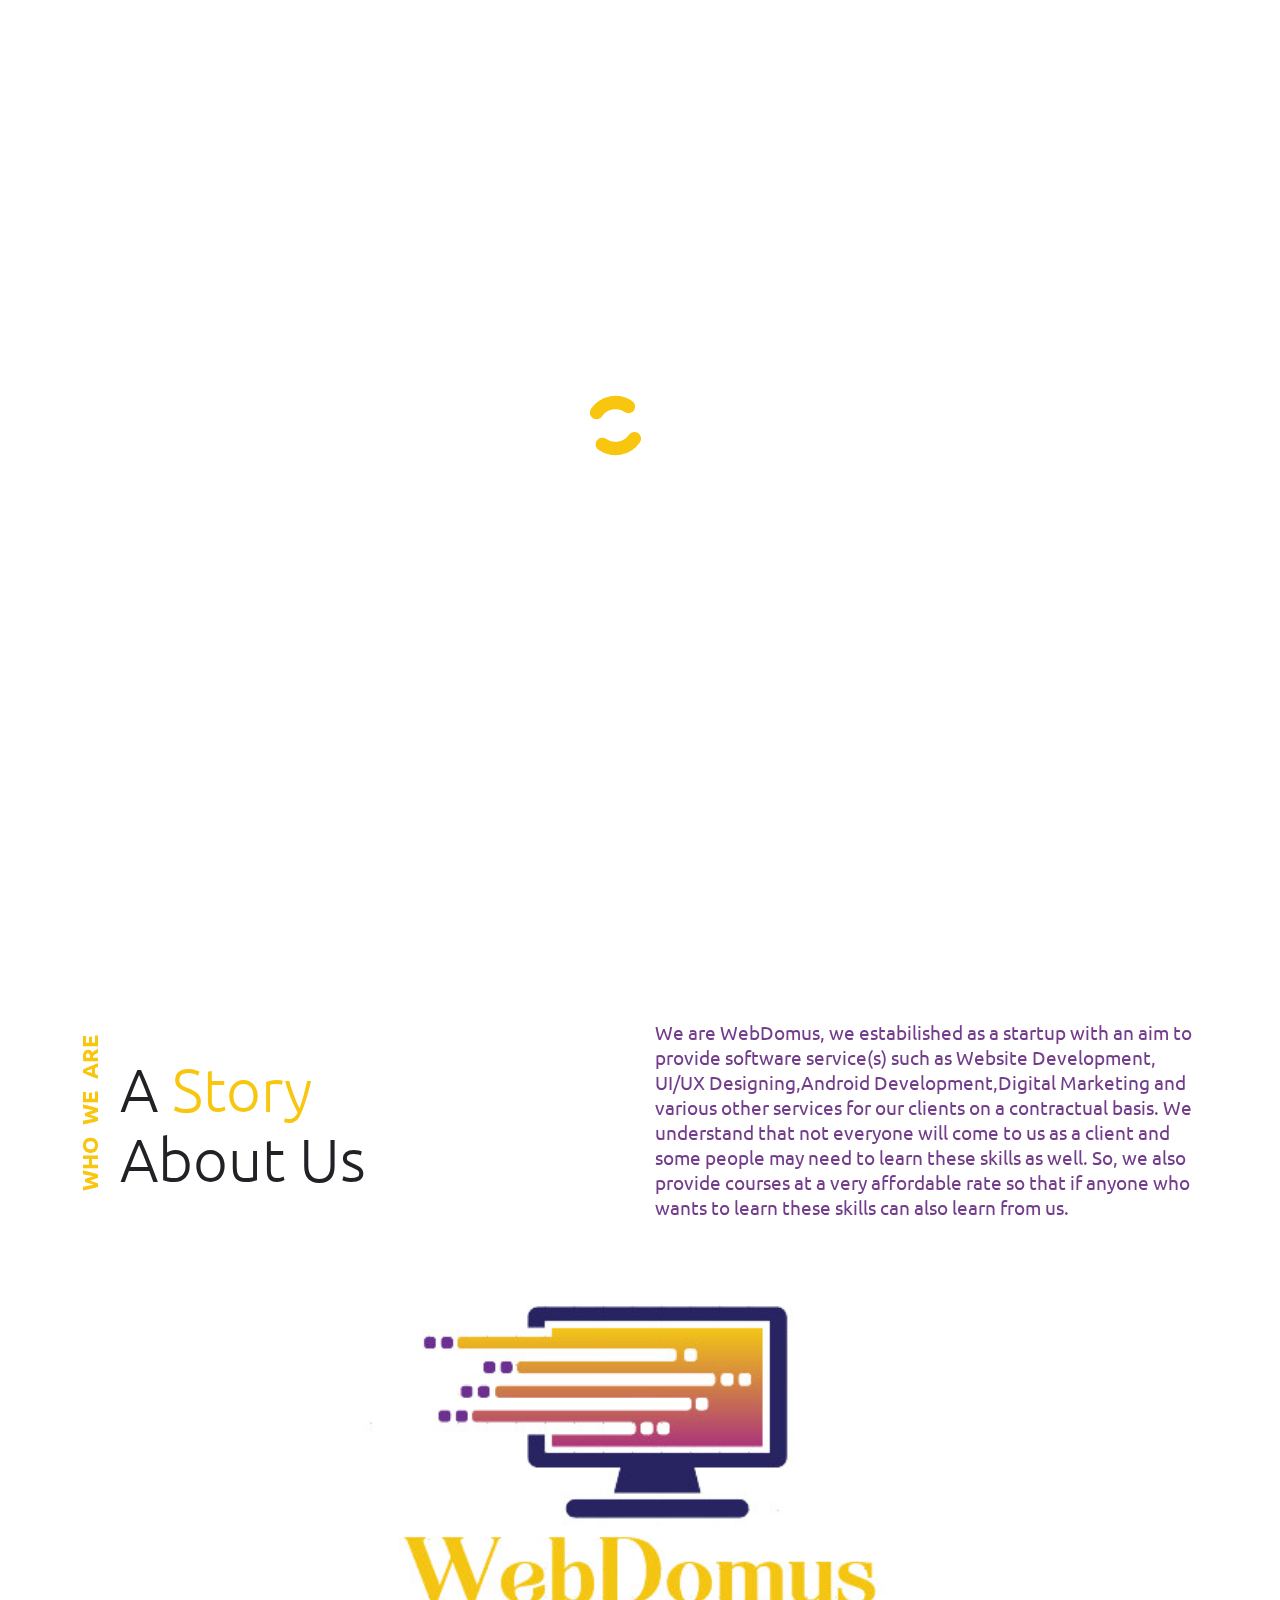
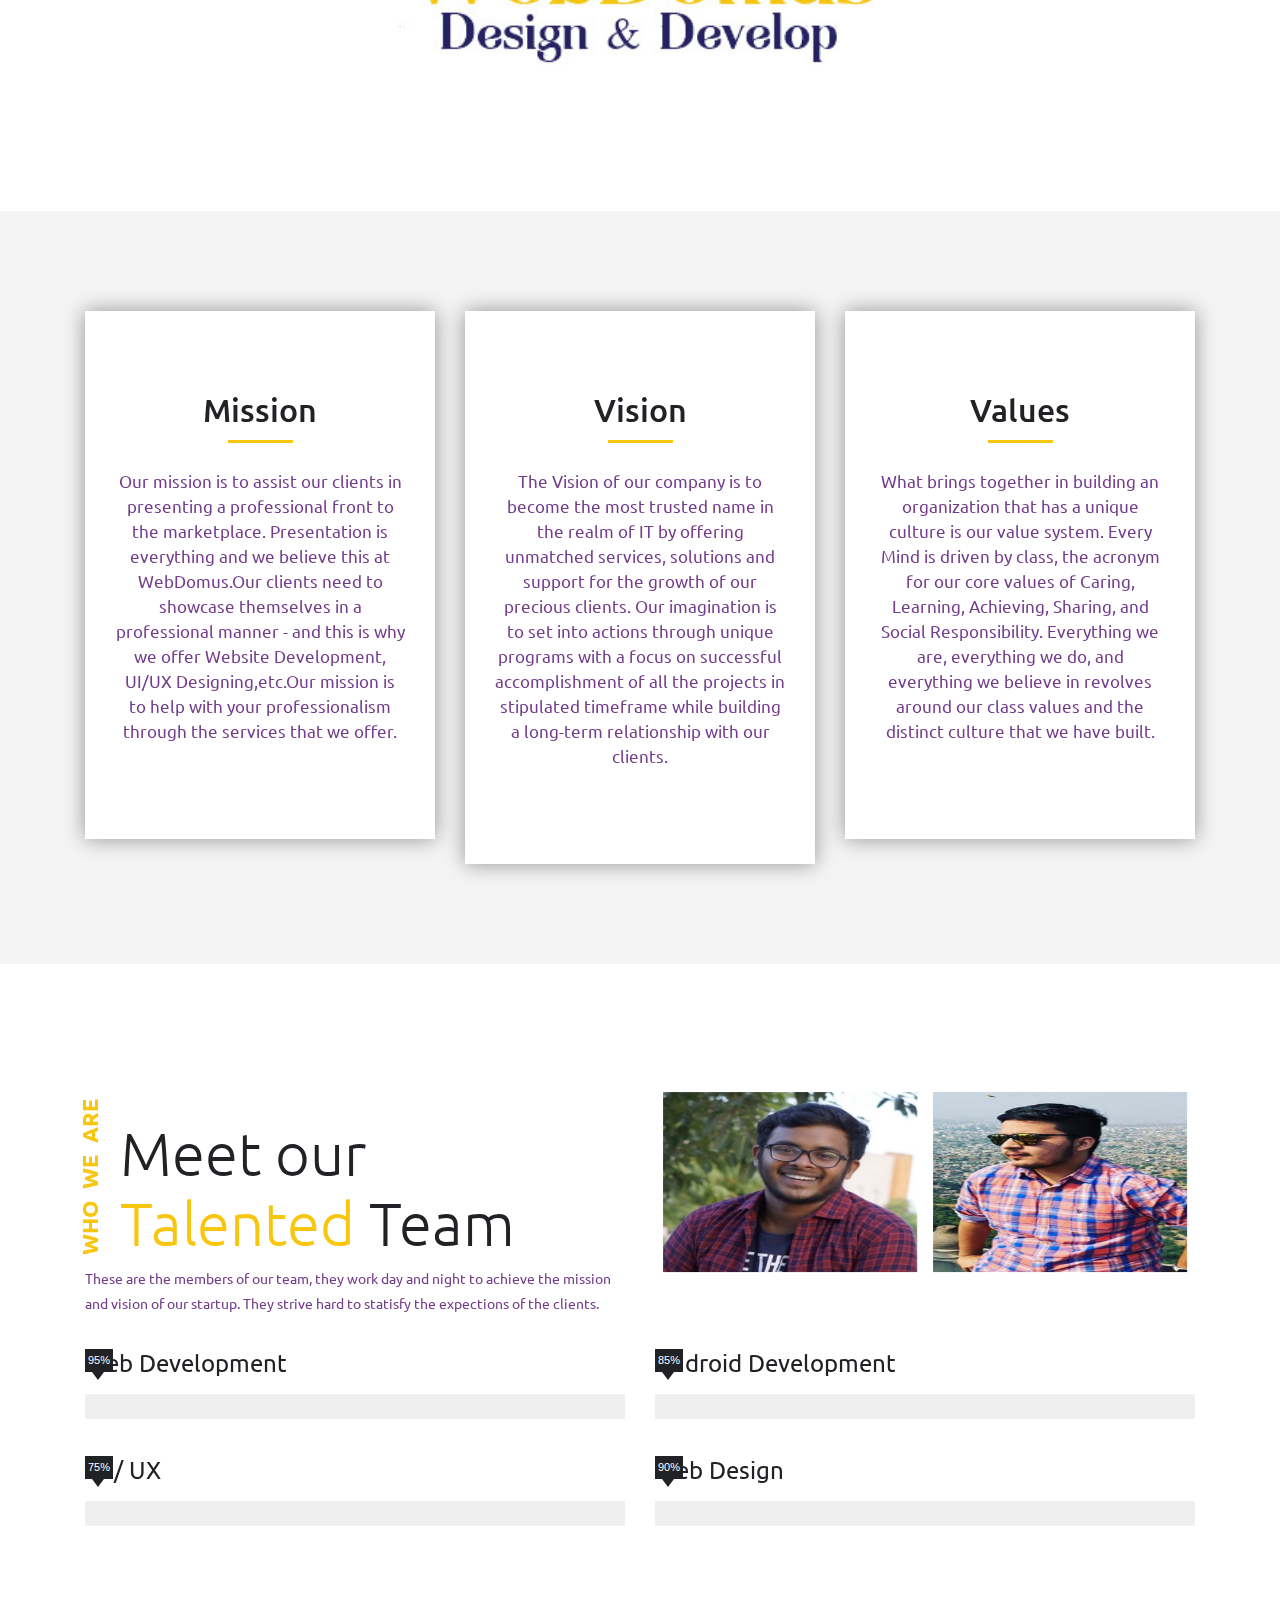
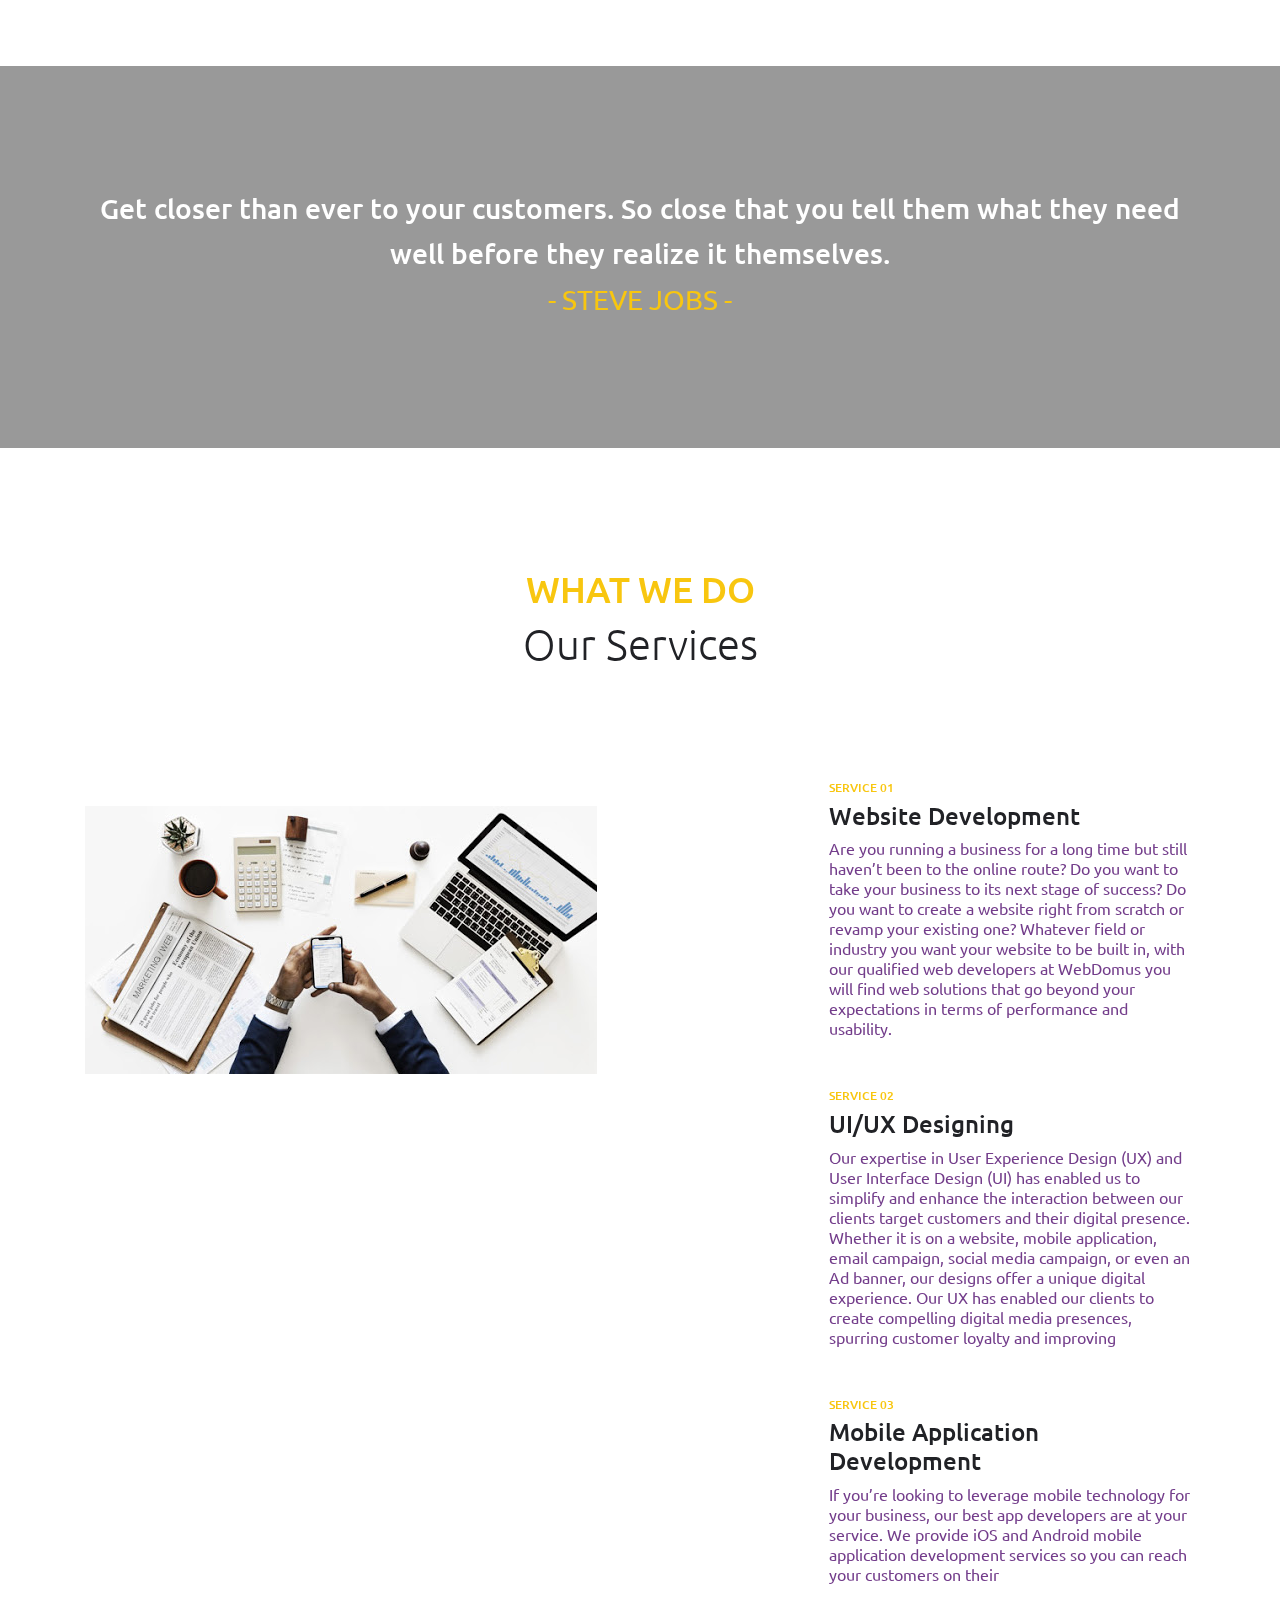
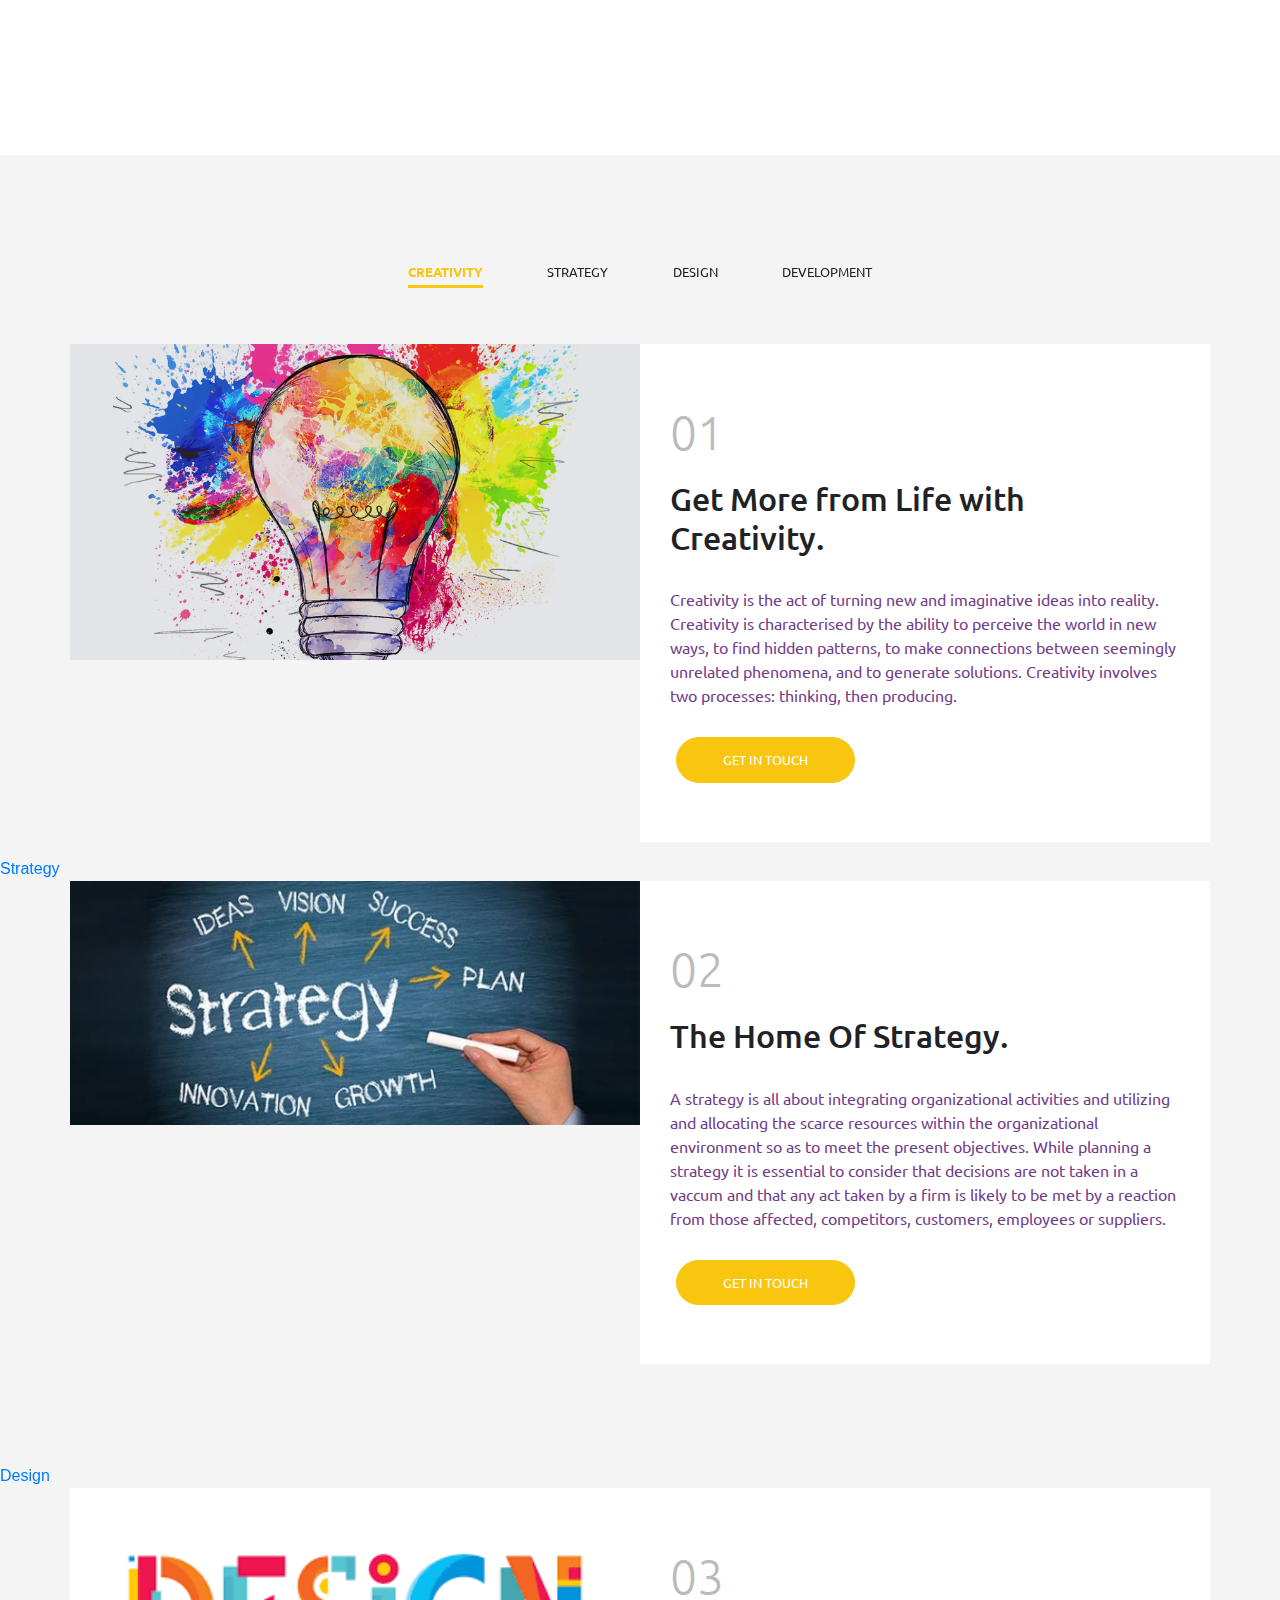
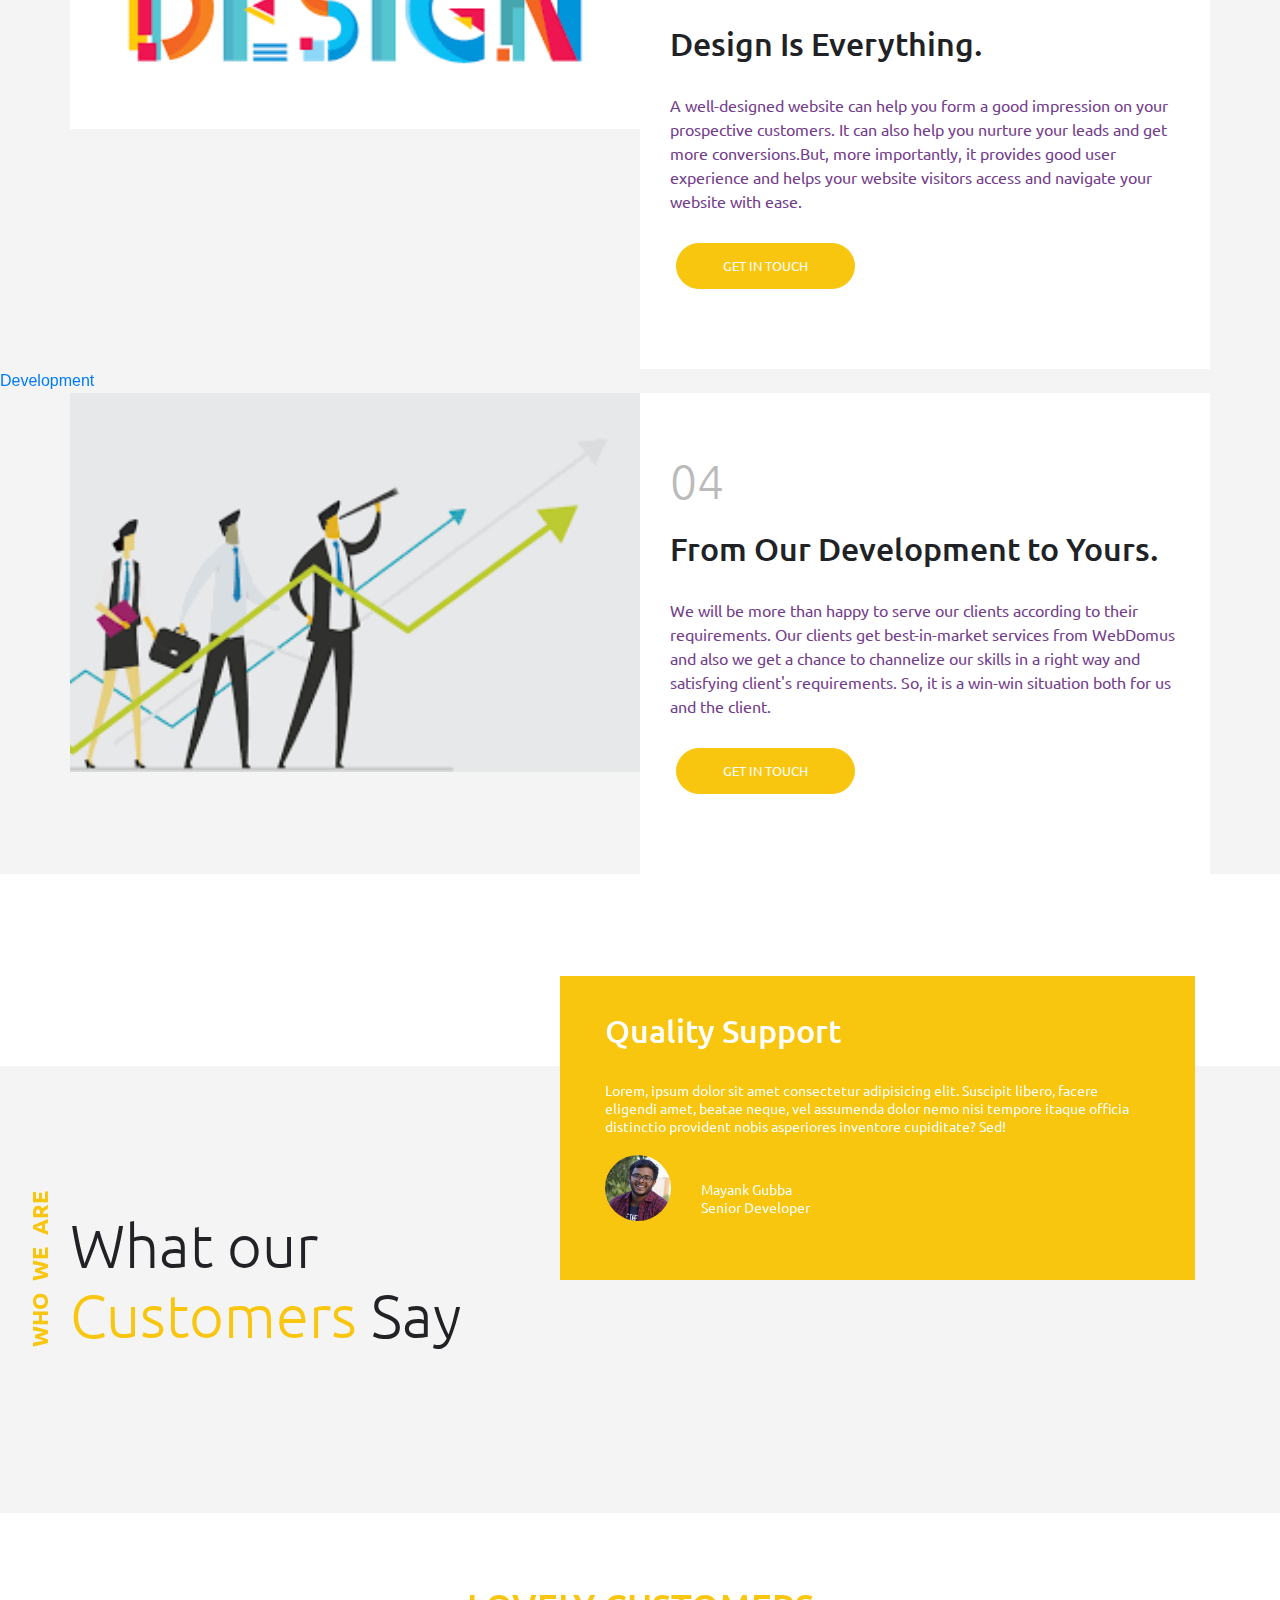
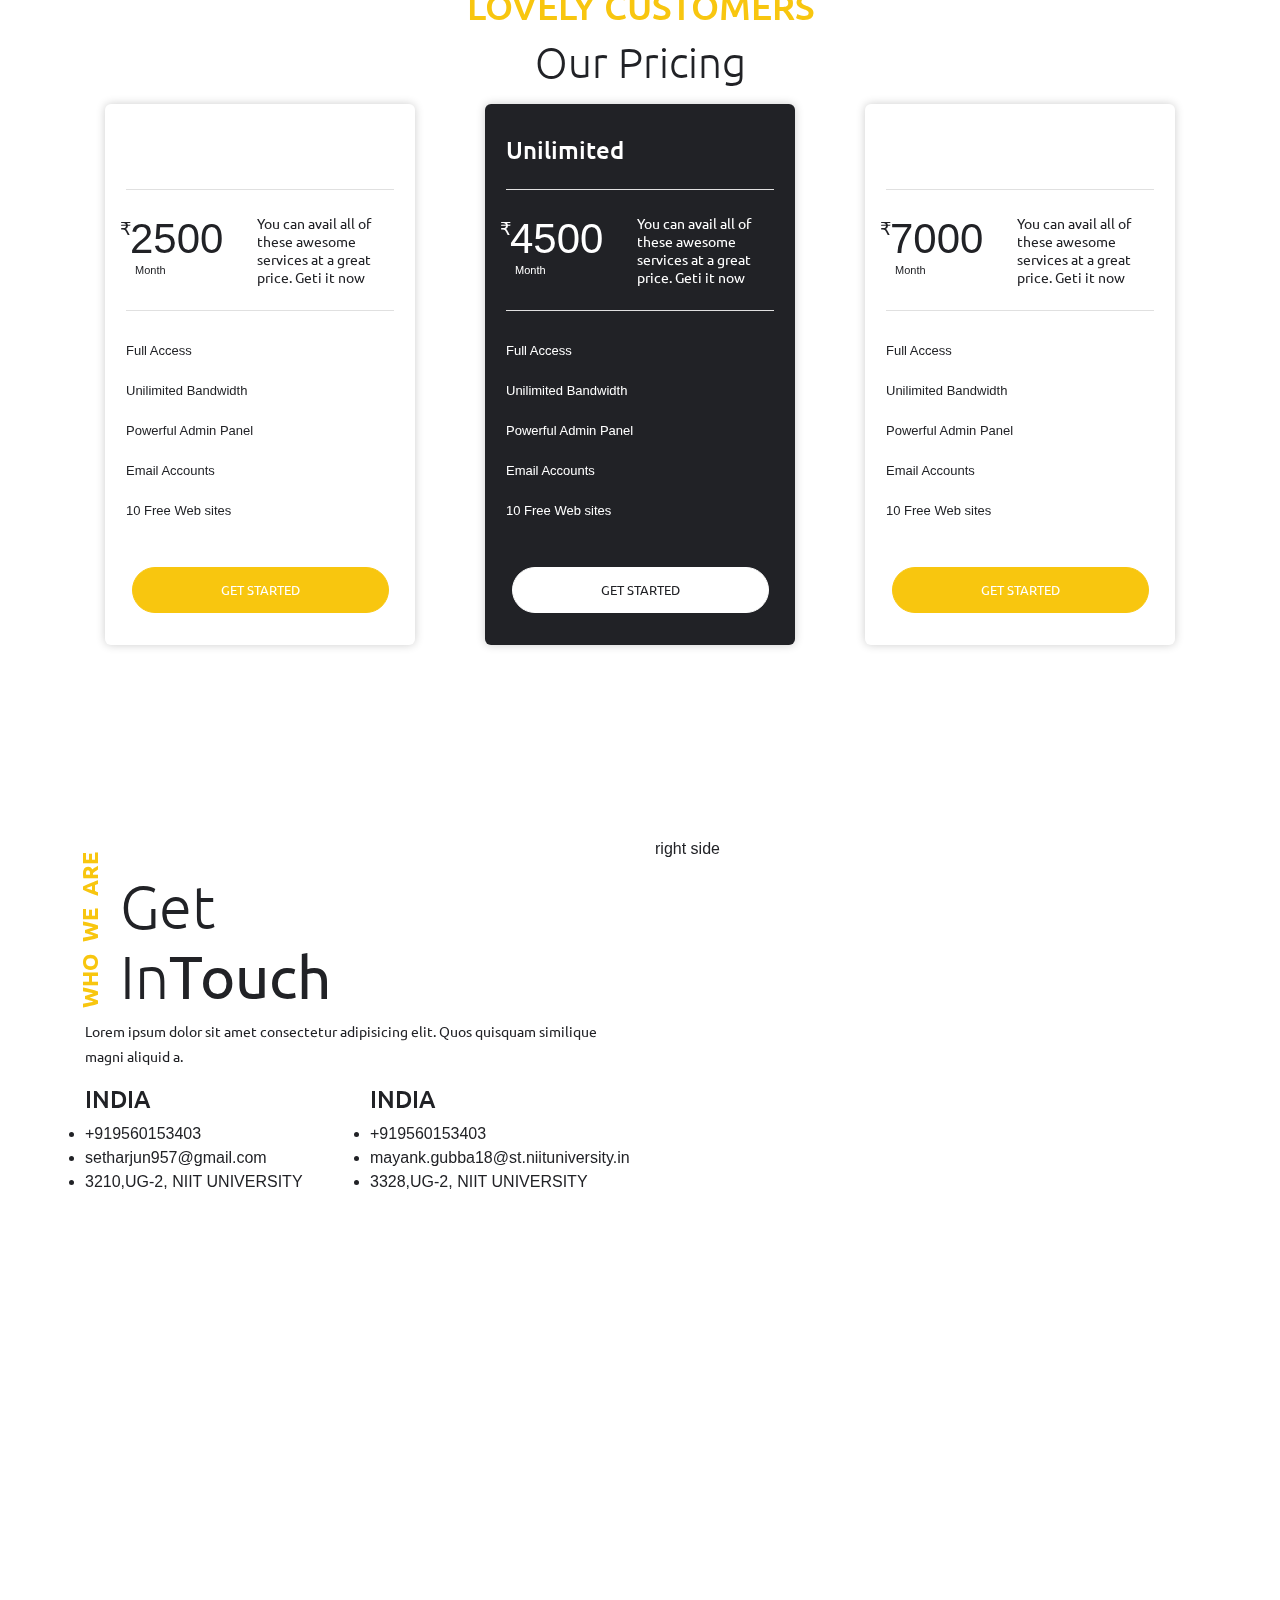
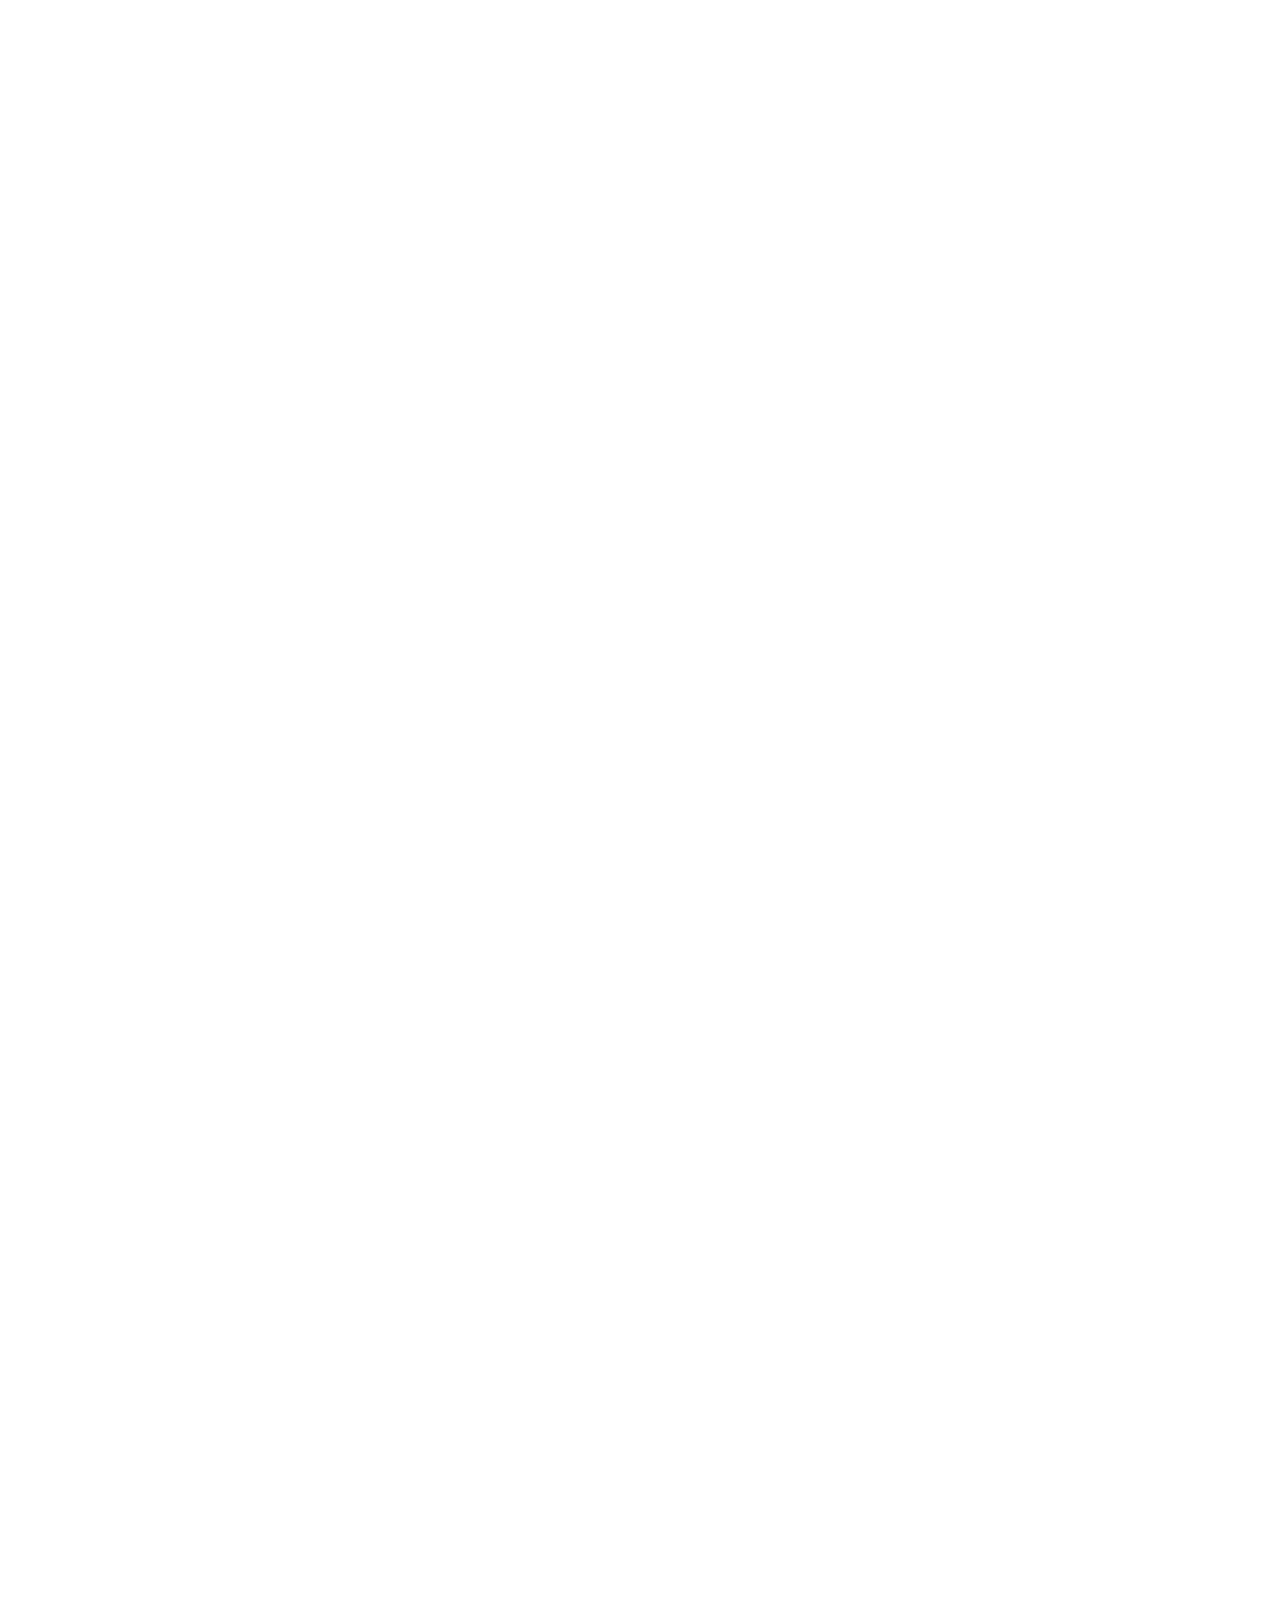
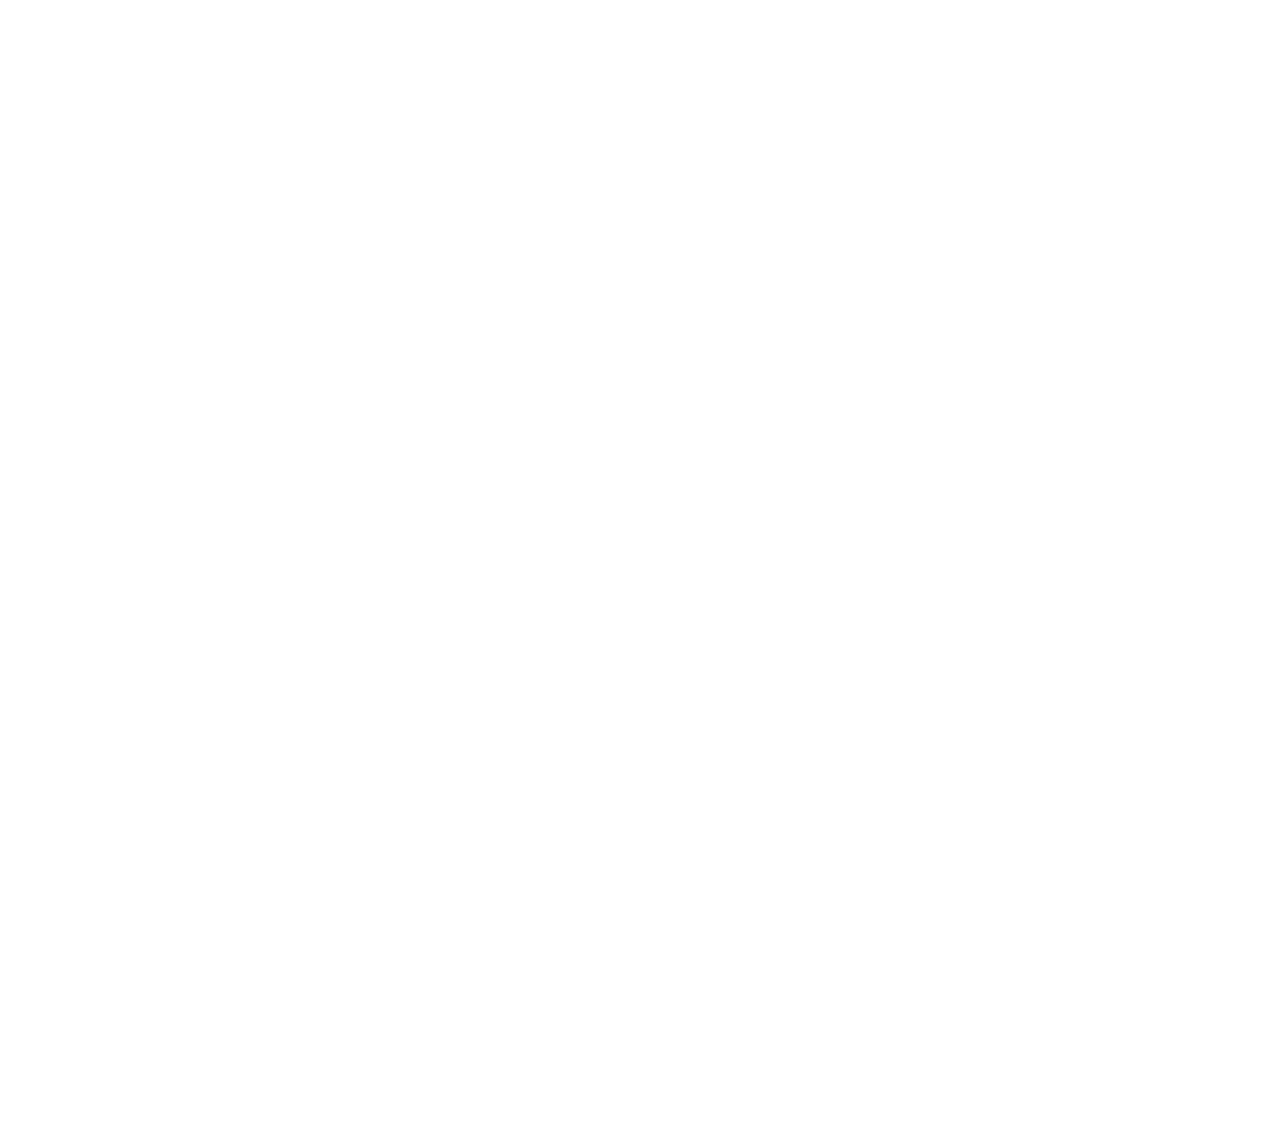
==== index.html @ 44eccf06 "contact-left completed" ====
<!DOCTYPE html>
<html lang="en">

<head>
    <meta charset="UTF-8">
    <meta name="viewport" content="width=device-width, initial-scale=1.0">
    <link rel="stylesheet" href="https://stackpath.bootstrapcdn.com/bootstrap/4.3.1/css/bootstrap.min.css"
        integrity="sha384-ggOyR0iXCbMQv3Xipma34MD+dH/1fQ784/j6cY/iJTQUOhcWr7x9JvoRxT2MZw1T" crossorigin="anonymous">
    <link rel="preconnect" href="https://fonts.gstatic.com">
    <link href="https://fonts.googleapis.com/css2?family=Ubuntu:wght@300&display=swap" rel="stylesheet">
    <link rel="stylesheet" href="https://use.fontawesome.com/releases/v5.13.0/css/all.css"
        integrity="sha384-Bfad6CLCknfcloXFOyFnlgtENryhrpZCe29RTifKEixXQZ38WheV+i/6YWSzkz3V" crossorigin="anonymous" />
    <link rel="stylesheet" href="path/to/font-awesome/css/font-awesome.min.css">



    <link rel="stylesheet" href="css/owl-carousel/owl.carousel.min.css">
    <link rel="stylesheet" href="css/owl-carousel/owl.theme.default.min.css">

    <!-- RESPONSIVE CSS -->
    <link rel="stylesheet" href="css/responsive-tabs/responsive-tabs.css">
    <!-- CUSTOM CSS -->
    <link rel="stylesheet" href="css/style.css">

    <title>WebDomus</title>
</head>

<body>

    <script src="https://code.jquery.com/jquery-3.3.1.slim.min.js"
        integrity="sha384-q8i/X+965DzO0rT7abK41JStQIAqVgRVzpbzo5smXKp4YfRvH+8abtTE1Pi6jizo"
        crossorigin="anonymous"></script>
    <script src="https://cdnjs.cloudflare.com/ajax/libs/popper.js/1.14.7/umd/popper.min.js"
        integrity="sha384-UO2eT0CpHqdSJQ6hJty5KVphtPhzWj9WO1clHTMGa3JDZwrnQq4sF86dIHNDz0W1"
        crossorigin="anonymous"></script>
    <script src="https://stackpath.bootstrapcdn.com/bootstrap/4.3.1/js/bootstrap.min.js"
        integrity="sha384-JjSmVgyd0p3pXB1rRibZUAYoIIy6OrQ6VrjIEaFf/nJGzIxFDsf4x0xIM+B07jRM"
        crossorigin="anonymous"></script>

    <!--Adding Preloader-->
    <div id="preloader">
        <div id="status">&nbsp;</div>
    </div>
    <!-- HOME -->
    <section id="home">
        <video id="home-bg-video" poster="VIDEO/video.jpg" autoplay loop muted>
            <source src="VIDEO/video copy.mp4" type="video/mp4">
            <source src="VIDEO/video copy.ogv" type="video/ogg">
            <source src="VIDEO/video copy.webm" type="video/webm">
        </video>

        <div id="home-overlay"></div>

        <div id="home-content">
            <div id="home-content-inner" class="text-center">
                <div id="home-heading">
                    <h1 id="home-heading1">Web<span>Domus</span></h1> <br>
                    <h2 id="home-heading2">Design&Develop</h2> <br>

                </div>
                <div id="home-text">
                    <p>Welcome to WebDomus! This is your perfect Go-To destination for software service(s) such as
                        Website Development, UI/UX Designing,Mobile Application Development and much more! </p>
                </div>
                <div id="home-btn">
                    <a class="btn btn-general btn-home " href="#about" title="Start Now" role="button">Start Now</a>
                </div>

            </div>

        </div>

        <a href="#about" id="arrow-down">
            <i class="fa fa-angle-down" area-hidden="true"></i>
        </a>



    </section>
    <!-- ABOUT -->
    <section id="about">

        <div id="about-01">
            <div class="content-box-lg">
                <!--  BOOTSTRAP CLASS -->
                <div class="container">

                    <div class="row">
                        <!-- BOOTSTRAP COLUMN CLASS -->
                        <div class="col-md-6">
                            <div id="about-left">
                                <div class="vertical-heading">
                                    <h5>Who We Are</h5>
                                    <h2>A <span>Story</span><br>About Us</h2>
                                </div>

                            </div>
                        </div>

                        <div class="col-md-6">
                            <div id="about-right">
                                <p>We are WebDomus, we estabilished as a startup with an aim to provide software
                                    service(s) such as Website Development, UI/UX Designing,Android Development,Digital
                                    Marketing and
                                    various other services for our clients on a contractual basis. We understand that
                                    not everyone will come to us as a client and some people may need to
                                    learn these skills as well. So, we also provide courses at a very affordable rate so
                                    that if anyone who wants to learn these skills can also learn from us. </p>
                            </div>
                        </div>
                    </div>
                    <!-- ABOUT BOTTOM -->
                    <div class="row">

                        <div class="col-md-12">
                            <div id="about-bottom">
                                <img src="img/webdomus.jpg" alt="About Us" class="center" class="img-fluid">
                            </div>

                        </div>
                    </div>


                </div>

            </div>

        </div>

        <div id="about-02">
            <div class="content-box-md">
                <div class="container">
                    <div class="row">
                        <div class="col-md-4">
                            <!-- BOOTSTRAP TEXT-CENTER -->
                            <div class="about-item text-center">

                                <i class="fas fa-rocket"></i>
                                <h3>Mission</h3>
                                <hr>
                                <p>Our mission is to assist our clients in presenting a professional front to the
                                    marketplace. Presentation is everything and we believe this at WebDomus.Our clients
                                    need to showcase themselves
                                    in a professional manner - and this is why we offer Website Development, UI/UX
                                    Designing,etc.Our mission is to help with your
                                    professionalism through the services that we offer.</p>
                            </div>
                        </div>
                        <div class="col-md-4">
                            <!-- BOOTSTRAP TEXT-CENTER -->
                            <div class="about-item text-center">

                                <i class="fas fa-eye"></i>
                                <h3>Vision</h3>
                                <hr>
                                <p>The Vision of our company is to become the most trusted name in the realm of IT by
                                    offering unmatched services, solutions and support for the growth of our precious
                                    clients. Our imagination is to set into actions through unique programs with a focus
                                    on successful accomplishment of all the projects in stipulated timeframe while
                                    building a long-term relationship with our clients.</p>
                            </div>
                        </div>
                        <div class="col-md-4">
                            <!-- BOOTSTRAP TEXT-CENTER -->
                            <div class="about-item text-center">

                                <i class="fas fa-handshake"></i>
                                <h3>Values</h3>
                                <hr>
                                <p>What brings together in building an organization that has a unique culture is our
                                    value system. Every Mind is driven by class, the acronym for our core values of
                                    Caring, Learning, Achieving, Sharing, and Social Responsibility. Everything we are,
                                    everything we do, and everything we believe in revolves around our class values and
                                    the distinct culture that we have built.</p>
                            </div>
                        </div>
                    </div>
                </div>
            </div>
        </div>

    </section>

    <!--Team Section-->
    <section id="team">
        <div class="content-box-lg">
            <div class="container">
                <!--Team Members-->
                <div class="row">
                    <!--Team Left Side-->
                    <div class="col-md-6">
                        <div id="team-left">
                            <div class="vertical-heading">
                                <h5>Who We Are</h5>
                                <h2>Meet our <br><span>Talented</span> Team </h2>
                            </div>
                            <p>These are the members of our team, they work day and night to achieve the mission and
                                vision of our startup. They strive hard to statisfy the expections of the clients.</p>
                        </div>
                    </div>

                    <div class="col-md-6">
                        <div id="team-members" class="owl-carousel owl-theme">
                            <!--Member 01-->
                            <div class="team-member">
                                <img src="img/team_photos/member-1.jpg" alt="team-member" class="img-responsive"
                                    height="180px" width="180px">
                                <div class="team-member-overlay">
                                    <div class="team-member-info text-center">
                                        <h6>Mayank Gubba</h6>
                                        <p>Web Developer & UI/UX Designer</p>
                                        <ul class="social-list">
                                            <li> <a href="https://www.facebook.com/gubba.mayank"> <i
                                                        class="fab fa-facebook-f"></i> </a></li>
                                            <li> <a href="https://www.linkedin.com/in/mayank-gubba/"> <i
                                                        class="fab fa-linkedin-in"></i></a> </li>
                                            <li> <a href="https://github.com/mayank-gubba"> <i
                                                        class="fab fa-github"></i></a> </li>
                                        </ul>
                                    </div>
                                </div>
                            </div>

                            <!--Member 02-->
                            <div class="team-member">
                                <img src="img/team_photos/member-2.jpg" alt="team-member" class="img-responsive"
                                    height="180px" width="180px">
                                <div class="team-member-overlay">
                                    <div class="team-member-info text-center">
                                        <h6>Arjun Seth</h6>
                                        <p>Web Developer & Android Developer</p>
                                        <ul class="social-list">
                                            <li> <a href="https://www.facebook.com/arjun.seth.50/"> <i
                                                        class="fab fa-facebook-f"></i> </a></li>
                                            <li> <a href="https://www.linkedin.com/in/arjun-seth-6508b917a/"> <i
                                                        class="fab fa-linkedin-in"></i></a> </li>
                                            <li> <a href="https://github.com/arjuns007"> <i
                                                        class="fab fa-github"></i></a> </li>
                                        </ul>
                                    </div>
                                </div>
                            </div>

                            <!--Member 03-->
                            <div class="team-member">
                                <img src="img/team_photos/member-3.jpg" alt="team-member" class="img-responsive"
                                    height="180px" width="180px">
                                <div class="team-member-overlay">
                                    <div class="team-member-info text-center">
                                        <h6>Mayank Gubba</h6>
                                        <p>Web Developer & UI/UX Designer</p>
                                        <ul class="social-list">
                                            <li> <a href="https://www.facebook.com/gubba.mayank"> <i
                                                        class="fab fa-facebook-f"></i> </a></li>
                                            <li> <a href="https://www.linkedin.com/in/mayank-gubba/"> <i
                                                        class="fab fa-linkedin-in"></i></a> </li>
                                            <li> <a href="https://github.com/mayank-gubba"> <i
                                                        class="fab fa-github"></i></a> </li>
                                        </ul>
                                    </div>
                                </div>
                            </div>

                            <!--Member 04-->
                            <div class="team-member">
                                <img src="img/team_photos/member-4.jpg" alt="team-member" class="img-responsive"
                                    height="180px" width="180px">
                                <div class="team-member-overlay">
                                    <div class="team-member-info text-center">
                                        <h6>Arjun Seth</h6>
                                        <p>Web Developer & Android Developer</p>
                                        <ul class="social-list">
                                            <li> <a href="https://www.facebook.com/arjun.seth.50/"> <i
                                                        class="fab fa-facebook-f"></i> </a></li>
                                            <li> <a href="https://www.linkedin.com/in/arjun-seth-6508b917a/"> <i
                                                        class="fab fa-linkedin-in"></i></a> </li>
                                            <li> <a href="https://github.com/arjuns007"> <i
                                                        class="fab fa-github"></i></a> </li>
                                        </ul>
                                    </div>
                                </div>
                            </div>
                        </div>
                    </div>
                </div>

                <div id="progress-elements">
                    <div class="row">

                        <div class="col-md-6">
                            <!--skill 1-->
                            <div class="skill">
                                <h4>Web Development</h4>
                                <div class="progress">
                                    <div class="progress-bar" role="progressbar" aria-valuenow="95" aria-valuemin="0"
                                        aria-valuemax="100" style="width: 0%;">
                                        <span>95%</span>
                                    </div>
                                </div>
                            </div>

                        </div>
                        <div class="col-md-6">
                            <!--skill 2-->
                            <div class="skill">
                                <h4>Android Development</h4>
                                <div class="progress">
                                    <div class="progress-bar" role="progressbar" aria-valuenow="85" aria-valuemin="0"
                                        aria-valuemax="100" style="width: 0%;">
                                        <span>85%</span>
                                    </div>
                                </div>
                            </div>
                        </div>
                        <div class="col-md-6">
                            <!--skill 3-->
                            <div class="skill">
                                <h4>UI / UX</h4>
                                <div class="progress">
                                    <div class="progress-bar" role="progressbar" aria-valuenow="75" aria-valuemin="0"
                                        aria-valuemax="100" style="width: 0%;">
                                        <span>75%</span>
                                    </div>
                                </div>
                            </div>
                        </div>
                        <div class="col-md-6">
                            <!--skill 4-->
                            <div class="skill">
                                <h4>Web Design</h4>
                                <div class="progress">
                                    <div class="progress-bar" role="progressbar" aria-valuenow="90" aria-valuemin="0"
                                        aria-valuemax="100" style="width: 0%;">
                                        <span>90%</span>
                                    </div>
                                </div>
                            </div>
                        </div>
                    </div>
                </div>

            </div>
        </div>

    </section>

    <!-- Statement -->
    <section id="statement">
        <div class="content-box-lg">
            <div class="container">
                <div class="row">
                    <!-- BOOTSTRAP CLASS -->
                    <div class="col-md-12 ">
                        <div id="tech-statement" class="text-center">
                            <h3><i class="fas fa-quote-left"></i> Get closer than ever to your customers. So close that
                                you tell them what they need well before they realize it themselves. <i
                                    class="fas fa-quote-right"></i> </h3>
                            <p>- STEVE JOBS -</p>
                        </div>
                    </div>
                </div>
            </div>

        </div>

    </section>

    <!-- SERVICES -->
    <section id="services">

        <!-- SERVICES 01 -->
        <div id="services-01">
            <div class="content-box-lg">


                <div class="container">


                    <div class="row">


                        <div class="col-md-12 text-center">
                            <div class="horizontal-heading">
                                <h5>What We Do</h5>
                                <h2>Our Services</h2>
                            </div>

                        </div>
                    </div>

                    <div class="row">

                        <div class="col-md-7">
                            <img src="img/services.jpg">

                        </div>
                        <div class="col-md-5">
                            <!-- SERVICE 01 -->
                            <div class="service">
                                <div class="row">
                                    <div class="col-md-2">
                                        <div class="icon text-right">
                                            <i class="fas fa-laptop"></i>
                                        </div>
                                    </div>
                                    <div class="col-md-10">
                                        <h5>Service 01</h5>
                                        <h4>Website Development</h4>
                                        <p>Are you running a business for a long time but still haven’t been to the
                                            online route? Do you want to take your business to its next stage of
                                            success? Do you want to create a website right from scratch or revamp your
                                            existing one? Whatever field or industry you want your website to be built
                                            in, with our qualified web developers at WebDomus you
                                            will find web solutions that go beyond your expectations in terms of
                                            performance and usability.</p>
                                    </div>

                                </div>

                            </div>
                            <!-- SERVICE 02 -->
                            <div class="service">
                                <div class="row">
                                    <div class="col-md-2">
                                        <div class="icon text-right">
                                            <i class="fas fa-paint-brush"></i>
                                        </div>
                                    </div>
                                    <div class="col-md-10">
                                        <h5>Service 02</h5>
                                        <h4>UI/UX Designing</h4>
                                        <p>Our expertise in User Experience Design (UX) and User Interface Design (UI)
                                            has enabled us to simplify and
                                            enhance the interaction between our clients target customers and their
                                            digital presence. Whether it is on a website, mobile application, email
                                            campaign, social media campaign, or even an Ad banner, our designs offer a
                                            unique digital experience. Our UX has enabled our clients to create
                                            compelling digital media presences, spurring customer loyalty and improving
                                    </div>

                                </div>

                            </div>
                            <!-- SERVICE 03 -->
                            <div class="service">
                                <div class="row">
                                    <div class="col-md-2">
                                        <div class="icon text-right">
                                            <i class="fas fa-mobile"></i>
                                        </div>
                                    </div>
                                    <div class="col-md-10">
                                        <h5>Service 03</h5>
                                        <h4>Mobile Application Development</h4>
                                        <p>If you’re looking to leverage mobile technology for your business, our best
                                            app developers are at your service. We provide iOS and Android mobile
                                            application development services so you can reach your customers on their
                                    </div>

                                </div>

                            </div>
                        </div>

                    </div>
                </div>
            </div>

        </div>

        <div id="services-02">
            <div class="content-box-md">
                <div id="services-tabs">
                    <!-- BOOTSTRAP TEXT CENTER CLASS -->
                    <ul class="text-center">
                        <li><a href="#service-tab-1">Creativity</a></li>
                        <li><a href="#service-tab-2">Strategy</a></li>
                        <li><a href="#service-tab-3">Design</a></li>
                        <li><a href="#service-tab-4">Development</a></li>
                    </ul>
                    <!-- SERVICE TAB 01 -->
                    <div id="service-tab-1" class="service-tab">
                        <div class="container">
                            <div class="row">
                                <div class="col-md-6">
                                    <img src="./img/creativity.jpg" width="400px">
                                </div>
                                <div class="col-md-6">
                                    <div class="tab-bg">
                                        <h2>01</h2>
                                        <h3>Get More from Life with Creativity.</h3>
                                        <p>Creativity is the act of turning new and imaginative ideas into reality.
                                            Creativity is characterised by the ability to perceive the world in new
                                            ways, to find hidden patterns, to make connections between seemingly
                                            unrelated phenomena, and to generate solutions. Creativity involves two
                                            processes: thinking, then producing.</p>
                                        <div id="services-02-btn">
                                            <a class="btn btn-general btn-yellow" href="#services" title="Get In Touch"
                                                role="button">Get In Touch</a>
                                        </div>

                                    </div>
                                </div>

                            </div>

                        </div>
                    </div>
                </div>
                <!-- SERVICE TAB 02 -->
                <div id="service-tab-2" class="service-tab">
                    <div class="container">
                        <div class="row">
                            <div class="col-md-6">
                                <img src="./img/strategy.jpg" width="400px">
                            </div>
                            <div class="col-md-6">
                                <div class="tab-bg">
                                    <h2>02</h2>
                                    <h3>The Home Of Strategy.</h3>
                                    <p>A strategy is all about integrating organizational activities and utilizing and
                                        allocating the scarce resources within the organizational environment so as to
                                        meet the present objectives. While planning a strategy it is essential to
                                        consider that decisions are not taken in a vaccum and that any act taken by a
                                        firm is likely to be met by a reaction from those affected, competitors,
                                        customers, employees or suppliers.</p>
                                    <div id="services-02-btn">
                                        <a class="btn btn-general btn-yellow" href="#services" title="Get In Touch"
                                            role="button">Get In Touch</a>
                                    </div>

                                </div>
                            </div>

                        </div>

                    </div>
                </div>
            </div>
            <!-- SERVICE TAB 03 -->
            <div id="service-tab-3" class="service-tab">
                <div class="container">
                    <div class="row">
                        <div class="col-md-6">
                            <img src="./img/design.jpg" width="400px">
                        </div>
                        <div class="col-md-6">
                            <div class="tab-bg">
                                <h2>03</h2>
                                <h3>Design Is Everything.</h3>
                                <p>A well-designed website can help you form a good impression on your prospective
                                    customers. It can also help you nurture your leads and get more conversions.But,
                                    more importantly, it provides good user experience and helps your website
                                    visitors access and navigate your website with ease.

                                </p>
                                <div id="services-02-btn">
                                    <a class="btn btn-general btn-yellow" href="#services" title="Get In Touch"
                                        role="button">Get In Touch</a>
                                </div>

                            </div>
                        </div>

                    </div>

                </div>
            </div>

            <!-- SERVICE TAB 04 -->
            <div id="service-tab-4" class="service-tab">
                <div class="container">
                    <div class="row">
                        <div class="col-md-6">
                            <img src="./img/dev.jpg" width="400px">
                        </div>

                        <div class="col-md-6">
                            <div class="tab-bg">
                                <h2>04</h2>
                                <h3>From Our Development to Yours.</h3>
                                <p>We will be more than happy to serve our clients according to their requirements. Our
                                    clients get best-in-market services from WebDomus and also we get a chance to
                                    channelize our skills in a right way and satisfying client's requirements. So, it is
                                    a win-win situation both for us and the client.</p>
                                <div id="services-02-btn">
                                    <a class="btn btn-general btn-yellow" href="#services" title="Get In Touch"
                                        role="button">Get In Touch</a>
                                </div>

                            </div>
                        </div>

                    </div>

                </div>

            </div>
        </div>

    </section>

    <!--Section Break-->
    <section class="break-section">
        <br><br><br><br><br><br><br><br>
    </section>

    <!--Testimonials-->
    <section id="testimonials">
        <div class="container">
            <div class="row">
                <div class="col-md-5">
                    <div class="vertical-heading">
                        <h5>Who We Are</h5>
                        <h2>What our <span>Customers</span> Say </h2>
                    </div>

                </div>

                <div class="col-md-7">
                    <div id="testimonial-slider" class="owl-carousel owl-theme">

                        <!--Testimonial 01-->
                        <div class="testimonial">
                            <div class="row">

                                <div class="col-md-6">
                                    <h3>Quality Support</h3>
                                </div>
                                <div class="col-md-6">
                                    <div class="stars text-right">
                                        <i class="fas fa-star"></i>
                                        <i class="fas fa-star"></i>
                                        <i class="fas fa-star"></i>
                                        <i class="fas fa-star"></i>
                                        <i class="fas fa-star"></i>
                                    </div>
                                </div>
                            </div>

                            <p>Lorem, ipsum dolor sit amet consectetur adipisicing elit. Suscipit libero, facere
                                eligendi amet, beatae neque, vel assumenda dolor nemo nisi tempore itaque officia
                                distinctio provident nobis asperiores inventore cupiditate? Sed!</p>

                            <div class="author">
                                <div class="row">

                                    <div class="col-md-2">
                                        <img src="img/team_photos/member-1.jpg" alt="client-1"
                                            class="img-fluid rounded-circle">
                                    </div>

                                    <div class="col-md-10">
                                        <div class="author-name-des">
                                            <p>Mayank Gubba</p>
                                            <p>Senior Developer</p>
                                        </div>
                                    </div>
                                </div>
                            </div>
                        </div>


                        <!--Testimonial 02-->
                        <div class="testimonial">
                            <div class="row">

                                <div class="col-md-6">
                                    <h3>Quality Support</h3>
                                </div>
                                <div class="col-md-6">
                                    <div class="stars text-right">
                                        <i class="fas fa-star"></i>
                                        <i class="fas fa-star"></i>
                                        <i class="fas fa-star"></i>
                                        <i class="fas fa-star"></i>
                                        <i class="fas fa-star"></i>
                                    </div>
                                </div>
                            </div>

                            <p>Lorem, ipsum dolor sit amet consectetur adipisicing elit. Suscipit libero, facere
                                eligendi amet, beatae neque, vel assumenda dolor nemo nisi tempore itaque officia
                                distinctio provident nobis asperiores inventore cupiditate? Sed!</p>

                            <div class="author">
                                <div class="row">

                                    <div class="col-md-2">
                                        <img src="img/team_photos/member-1.jpg" alt="client-1"
                                            class="img-fluid rounded-circle">
                                    </div>

                                    <div class="col-md-10">
                                        <div class="author-name-des">
                                            <p>Mayank Gubba</p>
                                            <p>Senior Developer</p>
                                        </div>
                                    </div>
                                </div>
                            </div>
                        </div>


                        <!--Testimonial 03-->
                        <div class="testimonial">
                            <div class="row">

                                <div class="col-md-6">
                                    <h3>Quality Support</h3>
                                </div>
                                <div class="col-md-6">
                                    <div class="stars text-right">
                                        <i class="fas fa-star"></i>
                                        <i class="fas fa-star"></i>
                                        <i class="fas fa-star"></i>
                                        <i class="fas fa-star"></i>
                                        <i class="fas fa-star"></i>
                                    </div>
                                </div>
                            </div>

                            <p>Lorem, ipsum dolor sit amet consectetur adipisicing elit. Suscipit libero, facere
                                eligendi amet, beatae neque, vel assumenda dolor nemo nisi tempore itaque officia
                                distinctio provident nobis asperiores inventore cupiditate? Sed!</p>

                            <div class="author">
                                <div class="row">

                                    <div class="col-md-2">
                                        <img src="img/team_photos/member-1.jpg" alt="client-1"
                                            class="img-fluid rounded-circle">
                                    </div>

                                    <div class="col-md-10">
                                        <div class="author-name-des">
                                            <p>Mayank Gubba</p>
                                            <p>Senior Developer</p>
                                        </div>
                                    </div>
                                </div>
                            </div>
                        </div>


                    </div>
                </div>

            </div>
    </section>

    <!--Section Break-->
    <section class="break-section">
        <br><br><br>
    </section>

    <!--Pricing-->
    <section id="pricing">
        <div class="container">
            <div class="row">
                <div class="col-md-12 text-center">
                    <div class="horizontal-heading">
                        <h5>Lovely Customers</h5>
                        <h2>Our Pricing</h2>
                    </div>
                </div>
            </div>

            <div class="row">
                <div class="col-md-4">
                    <!--Pricing table 01-->
                    <div class="pricing-table">
                        <div class="type">
                            <h4>Basic</h4>
                        </div>
                        <div class="price">
                            <div class="row">
                                <div class="col-md-4">
                                    <h2><span class="rupee">&#8377;</span>2500 <br> <span class="month"> Month</span>
                                    </h2>
                                </div>
                                <div class="col-md-8">
                                    <p>You can avail all of these awesome services at a great price. Geti it now</p>
                                </div>
                            </div>
                        </div>

                        <ul class="package">
                            <li><i class="fas fa-check"></i> Full Access</li>
                            <li><i class="fas fa-check"></i> Unilimited Bandwidth</li>
                            <li><i class="fas fa-check"></i> Powerful Admin Panel</li>
                            <li><i class="fas fa-check"></i> Email Accounts</li>
                            <li><i class="fas fa-check"></i> 10 Free Web sites</li>
                        </ul>

                        <div id="Pricing-btn">
                            <a class="btn btn-general btn-yellow" href="#" title="Get Started" role="button">Get
                                Started</a>
                        </div>
                    </div>
                </div>
                <div class="col-md-4">
                    <!--Pricing table 02-->
                    <div class="pricing-table black">
                        <div class="type">
                            <h4>Unilimited</h4>
                        </div>
                        <div class="price">
                            <div class="row">
                                <div class="col-md-4">
                                    <h2><span class="rupee">&#8377;</span>4500 <br> <span class="month"> Month</span>
                                    </h2>
                                </div>
                                <div class="col-md-8">
                                    <p>You can avail all of these awesome services at a great price. Geti it now</p>
                                </div>
                            </div>
                        </div>

                        <ul class="package">
                            <li><i class="fas fa-check"></i> Full Access</li>
                            <li><i class="fas fa-check"></i> Unilimited Bandwidth</li>
                            <li><i class="fas fa-check"></i> Powerful Admin Panel</li>
                            <li><i class="fas fa-check"></i> Email Accounts</li>
                            <li><i class="fas fa-check"></i> 10 Free Web sites</li>
                        </ul>

                        <div id="Pricing-btn">
                            <a class="btn btn-general btn-white" href="#" title="Get Started" role="button">Get
                                Started</a>
                        </div>
                    </div>
                </div>
                <div class="col-md-4">
                    <!--Pricing table 03-->
                    <div class="pricing-table">
                        <div class="type">
                            <h4>Professional</h4>
                        </div>
                        <div class="price">
                            <div class="row">
                                <div class="col-md-4">
                                    <h2><span class="rupee">&#8377;</span>7000 <br> <span class="month"> Month</span>
                                    </h2>
                                </div>
                                <div class="col-md-8">
                                    <p>You can avail all of these awesome services at a great price. Geti it now</p>
                                </div>
                            </div>
                        </div>

                        <ul class="package">
                            <li><i class="fas fa-check"></i> Full Access</li>
                            <li><i class="fas fa-check"></i> Unilimited Bandwidth</li>
                            <li><i class="fas fa-check"></i> Powerful Admin Panel</li>
                            <li><i class="fas fa-check"></i> Email Accounts</li>
                            <li><i class="fas fa-check"></i> 10 Free Web sites</li>
                        </ul>

                        <div id="Pricing-btn">
                            <a class="btn btn-general btn-yellow" href="#" title="Get Started" role="button">Get
                                Started</a>
                        </div>
                    </div>
                </div>

            </div>
        </div>
    </section>

    <!--Section Break-->
    <section class="break-section">
        <br><br><br>
    </section>


    <!--Contact Section-->
    <section id="contact">
        <div class="content-box-md">
            <div class="container">
                <div class="row">

                    <div class="col-md-6">
                        <div id="contact-left ">
                            <div class="vertical-heading">
                                <h5>Who We Are</h5>
                                <h2>Get<br>In<strong>Touch</strong></h2>
                            </div>
                            <p>Lorem ipsum dolor sit amet consectetur adipisicing elit. Quos quisquam similique magni
                                aliquid a.</p>
                            <div id="offices">
                                <div class="row ">
                                    <div class="col-md-6">
                                        <div class="office">
                                            <h4>INDIA</h4>
                                            <ul class="office-details">
                                                  <li><i class="fas fa-mobile-alt"></i> +919560153403</li>
                                                  <li><i class="far fa-envelope"></i> setharjun957@gmail.com</li>
                                                  <li><i class="fas fa-map-marker-alt"></i> 3210,UG-2, NIIT UNIVERSITY</li>
                                            </ul>
                                            <ul class="social-list">
                                                <li> <a href="https://www.facebook.com/arjun.seth.50/"> <i
                                                            class="fab fa-facebook-f"></i> </a></li>
                                                <li> <a href="https://www.linkedin.com/in/arjun-seth-6508b917a/"> <i
                                                            class="fab fa-linkedin-in"></i></a> </li>
                                                <li> <a href="https://github.com/arjuns007"> <i
                                                            class="fab fa-github"></i></a> </li>
                                            </ul>
                                            
                                        </div>
                                    </div>
                                    <div class="col-md-6">
                                        <div class="office">
                                            <h4>INDIA</h4>
                                            <ul class="office-details">
                                                  <li><i class="fas fa-mobile-alt"></i> +919560153403</li>
                                                  <li><i class="far fa-envelope"></i> mayank.gubba18@st.niituniversity.in</li>
                                                  <li><i class="fas fa-map-marker-alt"></i> 3328,UG-2, NIIT UNIVERSITY</li>
                                            </ul>
                                            <ul class="social-list">
                                                <li> <a href="https://www.facebook.com/gubba.mayank"> <i
                                                            class="fab fa-facebook-f"></i> </a></li>
                                                <li> <a href="https://www.linkedin.com/in/mayank-gubba/"> <i
                                                            class="fab fa-linkedin-in"></i></a> </li>
                                                <li> <a href="https://github.com/mayank-gubba"> <i
                                                            class="fab fa-github"></i></a> </li>
                                            </ul>
                                        </div>
                                    </div>

                                </div>
                            </div>

                        </div>
                    </div>
                    <div class="col-md-6">
                        right side
                    </div>
                </div>
            </div>

        </div>

    </section>








    <!-- Temporary Space -->
    <section>
        <br><br><br><br><br><br><br><br><br><br><br><br><br><br><br><br><br><br><br><br><br><br><br><br><br><br><br><br><br><br><br><br><br><br><br><br><br><br><br><br><br><br><br><br><br><br><br><br><br><br><br><br><br><br><br><br><br><br><br><br><br><br><br><br><br><br><br><br><br><br><br><br><br><br><br><br><br><br><br><br><br><br><br><br><br><br><br><br><br><br><br><br><br><br><br><br><br><br><br><br><br><br><br><br><br><br><br><br><br><br><br><br><br><br><br><br><br><br><br><br><br><br><br>
    </section>
    <!--linking jquery-->
    <script src="js/jquery.js"></script>
    <!--linking js-->
    <script src="js/script.js"></script>
    <!--owl-carousel-->
    <script src="js/owl-carousel/owl.carousel.min.js"></script>
    <!--waypoints-->
    <script src="js/waypoints/jquery.waypoints.min.js"></script>
    <!-- RESPONSIVE TABS JS -->
    <script src="js/responsive-tabs/jquery.responsiveTabs.min.js"></script>
    <!--Counter-->
    <script src="js/counter/jquery.counterup.min.js"></script>
    <!-- CUSTOM JS -->
    <script src="js/script.js"></script>
</body>

</html>
---- css/responsive-tabs/responsive-tabs.css ----
.r-tabs .r-tabs-nav {
    margin: 0;
    padding: 0;
}

.r-tabs .r-tabs-tab {
    display: inline-block;
    margin: 0;
    list-style: none;
}

.r-tabs .r-tabs-panel {
    padding: 15px;
    display: none;
}

.r-tabs .r-tabs-accordion-title {
    display: none;
}

.r-tabs .r-tabs-panel.r-tabs-state-active {
    display: block;
}

/* Accordion responsive breakpoint */
@media only screen and (max-width: 768px) {
    .r-tabs .r-tabs-nav {
        display: none;
    }

    .r-tabs .r-tabs-accordion-title {
        display: block;
    }
}
---- css/style.css ----
/*=============
Colors: 
light yellow: #f8c60f
purple: #733d8b
dark blue: #2b2563
===============*/
*{
    margin: 0;
    padding: 0;

}
html,body{
    height: 100%;
}
body{
    color:#212226
}
h1,h2,h3,h4,h5,h6{
    font-family: 'Ubuntu', sans-serif;
}
p{
    font-family: 'Ubuntu', sans-serif;
    font-size:14px;
    font-weight:400;
    line-height:25px;
}
section{
    background:white;
    overflow: hidden;
}


/* Preloader */
#preloader{
    background-color: white;
    position: fixed;
    top: 0;
    bottom: 0;
    left: 0;
    right: 0;
    z-index: 9999;

}

#status{
    background-image: url("../img/preload_small.gif");
    background-repeat: no-repeat;
    width: 170px;
    height: 170px;
    position: absolute;
    left: 50%;
    top: 50%;
    margin-top: -85px;
    margin-left: -85px;   
}

#home{
    background:none;
    height: 100%;
}
#home-bg-video{
    position: fixed;
    top: 50%;
    left:50%;
    transform:translateX(-50%) translateY(-50%);
    min-width: 100%;
    min-height: 100%;
    width: auto;
    height: auto;
    z-index: -1; 
    background-size: cover;
    
}
#home-overlay{
    background-color: rgba(0,0,0,0.6);
    width:100%;
    height:100%; 
    position: fixed;
    top:0;
    left:0;
    z-index: -1;
}
#home-content{
    width:100%;
    height:100%;
    display: table;
}
#home-content-inner{
    display: table-cell;
    vertical-align:middle;
}
#home-heading1{
    color: white;
    font-size: 100px;
    font-weight:100;
    display: inline-block;
}
#home-heading2{
    color:#c37ae2;
    font-size: 50px;
    font-weight:100;
    display: inline-block;
}
#home-heading h1 span{
    color:#f8c60f;
    font-weight:500;
}

#home-text p{
    color: white;
    font-size: 20px;
    font-weight: 100;
    margin:8px 0 30px 0;
}
.btn-general{
    font-family: 'Ubuntu', sans-serif;
    border-radius: 28px;
    font-size:13px;
    text-transform: uppercase;
    margin:0 6px;
    padding:12px 46px 12px 46px;
    transition:all 0.5s;
     
}
.btn-home{
    color:white;
    border:1px solid white;
}
.btn-home:hover ,.btn-home:focus{
    color:white;
    background-color:#f8c60f;
    border:1px solid #f8c60f;
}
#arrow-down{
    position:absolute;
    bottom:20px;
    left:680px;
    font-size:32px;
    width:32px;
    height:32px;
    text-align:center;
    margin-left:-16px;
    z-index:1;
    
}
#arrow-down:hover,#arrow-down:focus{
    color:#f8c60f
}

/* ABOUT SECTION TOP */
.center {
    display: block;
    margin-left: auto;
    margin-right: auto;
    width: 50%;
}
.content-box-lg{
    padding:120px 0;
}
.vertical-heading h5{
    color:#f8c60f;
    font-size:22px;
    font-weight:700;
    text-transform: uppercase;
    word-spacing: 7px;
    display: inline-block;
    transform: rotate(-90deg);
    position:relative;
    top:80px;
    left:-73px;
}
.vertical-heading h2{
    margin-left: 35px;
    font-size:60px;
    font-weight:60;
    line-height:70px;
    
}
.vertical-heading h2 span{
    color:#f8c60f
}
#about-right p{
    margin-bottom: 50px;
    color:#733d8b;
    font-size:19px;
}
/* ABOUT SECTION BOTTOM */
#about-02{
    background-color:#f4f4f4;
}
.content-box-md{
    padding:100px 0;
}
.about-item{
    background-color:white;
    padding:80px 30px;
    box-shadow: 0 0 20px rgba(0,0,0,.4);
}
.about-item i{
    font-size: 60px;
    margin: 0;
}
.about-item h3{
    font-size:32px;
    margin-bottom: 10px;
}
.about-item hr{
    width:65px;
    height: 3px;
    background-color:#f8c60f;
    margin: 0 auto;
    border: none;
}
.about-item p{
    margin-top:25px;
    color:#733d8b;
    font-size:17px;
}
.about-item:hover{
    background-color:#f8c60f;
}

.about-item:hover i,
.about-item:hover h3,
.about-item:hover p
{
    color:white;
}
.about-item:hover hr{
    background-color:white;
}
.about-item,
.about-item i,
.about-item hr{
    transition:all 500ms ease-in-out;
}
.about-item:hover i{
    transform:translateY(-40px);
}

/*Team */

#team-left .vertical-heading{
    min-height: 160px;
}

#team-left p{
    color: #733d8b;
}

.team-member{
    margin: 8px;
    position:relative
}

.team-member-overlay{
    background-color: rgba(33, 34, 38, 0.9);
    position: absolute;
    top: 0;
    left: 0;
    width: 100%;
    height: 100%;
    opacity: 0;
    transition: all 300ms linear;
}

.team-member-info{
    width: 100%;
    height: 100%;
    padding: 30px 0px;
}

.team-member-info h6{
    color :#f8c60f;
    font-size: 18px;
    margin: 0;
}

.team-member-info p{
    color: white;
}

.team-member:hover .team-member-overlay{
    opacity: 1;
}

/*social icons team*/

ul.social-list {
    padding: 0;
    margin-top: 20px;
}

ul.social-list li{
    padding: 0;
    display: inline-block;
}

ul.social-list li a{
    border: 1px solid white;
    width: 35px;
    height: 35px;
    line-height: 35px;
    color: white;
    border-radius: 50%;
    display: inline-block;
}

ul.social-list li:nth-child(1) a:hover{
    background-color: #3b5998;
    border-color: transparent;
}
ul.social-list li:nth-child(2) a:hover{
    background-color: #0A66C2;
    border-color: transparent;
}
ul.social-list li:nth-child(3) a:hover{
    background-color: black;
    border-color: transparent;
}

.fa-angle-left:before{
    color: #212226;
    background: none;
    font-size: 40px;
    margin: 0;
}


.fa-angle-right:before{
    color: #212226;
    background: none;
    font-size: 40px;
    margin: 0;
}

/*progress bar*/

.skill{
    margin-bottom: 20px;
}
.skill h4{
    line-height: 62px;
    margin: 0;
    font-weight: normal;
}

.progress{
    height: 25px;
    border-radius: 0;
    background-color: #efefef;
    overflow: visible;
}

.progress-bar{
    background-color: #f8c60f;
    position: relative;
}

.progress-bar span{
    font-size: 11px;
    font-family: "Open Sans", sans-serif;
    background: #212226;
    padding: 3px;
    position: absolute;
    left: 97%;
    top: -45px;
}

.progress-bar span::before{
    content: "";
    border-top: 8px solid #212226;
    border-left: 6px solid transparent;
    border-right: 6px solid transparent;
    position: absolute;
    bottom: -8px;
    left: 25%;
}

/* STATEMENT */
#statement{
    background:url("../img/tech-quote.jpg");
    background-repeat: no-repeat;
    background-size: cover;
    background-position: center;
    background-attachment: fixed;


}
#statement .content-box-lg{
    background: rgba(0,0,0, 0.4)
}

#tech-statement h3{
    color:#fff;
    font-size:28px;
    line-height:45px;
}
#tech-statement p{
    font-size: 28px;
    color: #f8c60f;
    margin-top: 11px;
}

/* SERVICES */
.horizontal-heading{
    margin-bottom: 80px;
    
}
.horizontal-heading h5{
    font-size: 36px;
    color: #f8c60f;
    text-transform: uppercase;
    display: inline-block;
    margin-bottom: 10px;
}
.horizontal-heading h2{
    font-size: 42px;
    font-weight: 100;
    line-height: 45px;
    margin: 0;
}
#services-01 img{
    margin: 60px 0;
}
.service{
    margin: 35px 0;

}
.service .icon{
    font-size: 42px;
    margin: 0;
    transition: all 400ms linear;
}
.service:hover .icon{
     color: #f8c60f;
     transform: translateX(-20px);

}
.service h5{
    font-size: 12px;
    text-transform: uppercase;
    color: #f8c60f;
    margin: 0 0 6px 0;
}
.service:hover h5{
    color: #212226;
}
.service h4{
    font-size: 24px;
    margin: 0 0 8px 0;
}
.service p{
    line-height: normal;
    font-size: medium;
    color: #733d8b;
     
}
/* 
SERVICES 02 (RESPONSIVE TABS) */

#services-02{
    background: #f4f4f4;

}
#services-tabs ul{
    margin-bottom: 40px;
}
#services-tabs ul li{
    padding: 5px 30px;
}
#services-tabs ul li a{
    font-family: 'Ubuntu', sans-serif;
    font-size: 13px;
    color: #212226;
    text-transform: uppercase;
    font-weight: 400;
    padding: 0;
    text-decoration: none;
}
#services-tabs ul li.r-tabs-state-active a{
     color: #f8c60f;
     font-weight: 700;
     border-bottom: 3px solid #f8c60f;
     padding-bottom: 5px;
     transition: border-color 300ms linear;
}
.service-tab img{
    width: 100%;
    margin: 0 auto;

}
.service-tab .tab-bg{
    background: #fff;
    padding: 59px 30px;
    min-height: 481px;
}
.service-tab .col-md-6{
    padding: 0;

}
.service-tab h2{
    font-size: 48px;
    color: #bbb;
    margin-bottom: 20px;
    font-weight: 100;
}
.service-tab h3{
    font-size: 32px;
    margin-bottom: 30px;
}
.service-tab p{
    line-height: 24px;
    margin-bottom: 30px;
    font-size: medium;
    color: #733d8b;

}
.btn-yellow{
    color:#fff;
    border: 1px solid #f8c60f;
    background-color: #f8c60f;
}
.btn-yellow:hover,.btn-yellow:focus{
    color:#fff;
    background-color: #212226;
    border: 1px solid #212226;
}

/*Testimonials Section*/

#testimonials{
    padding-top: 30px;
    padding-bottom: 30px;
    background: #f4f4f4;
    overflow: visible;
}

#testimonials .vertical-heading{
    padding-top: 80px;
    padding-bottom: 80px;
    margin-left: -50px;
    margin-bottom: 45px;
}

#testimonial-slider{
    background: #f8c60f;
    top: -120px;
}

.testimonial .row{
    margin-bottom: 25px;
}

.testimonial{
    padding: 20px 45px 0px 45px;
    color: #fff;
}

.testimonial h3{
    font-size: 32px;
    line-height: 35px;
    margin-top: 17px;
}

.testimonial .stars{
    font-size: 20px;
    margin: 20px 0px 10px 0;
}

.testimonial p{
    line-height: normal;
    margin: 0;
    margin-top: 15px;
    margin-bottom: 20px;
}

.author .author-name-des{
    width: 110px;
    margin-top: 25px;
    text-align: left;
}

.author .author-name-des p{
    margin: 0;
}

/*Pricing*/

#pricing .horizontal-heading{
    margin-bottom: 0px;
}

.pricing-table{
    margin: 20px 20px 20px 20px;
    box-shadow: 0 0 10px 0 rgba(0,0,0, 0.2);
    border-radius: 6px;
    padding: 32px 21px;
}

.pricing-table:hover{
    background: #f8c60f;
    transition: all 400ms linear;
}

.pricing-table .type h4{
    color: #f8c60f;
    font-size: 24px;
    margin-bottom: 25px;
}

.pricing-table .price{
    border-top: 1px solid #e0e0e0;
    border-bottom: 1px solid #e0e0e0;
    padding: 24px 0;
}

.pricing-table .price h2{
    font-family: "Open Sans", sans-serif;
    font-size: 42px;
    font-weight: 100;
    margin: 0 0 0 4px;
    position: relative;
}

.pricing-table .price h2 span{
    font-family: "Raleway", sans-serif;
}

.pricing-table .price h2 span.rupee{
    font-size: 18px;
    font-weight: 400;
    position: absolute;
    left: -10px;
    top: 5px;
}

.pricing-table .price h2 span.month{
    font-size: 11px;
    font-weight: 400;
    position: absolute;
    left: 5px;
    bottom: -12px;
}

.pricing-table .price p{
    line-height: normal;
    font-weight: 200px;
    margin: 0;
    padding: 0 0 0 32px;
}

.pricing-table .package{
    padding-left: 35px;
}

.pricing-table ul.package{
    list-style: none;
    padding: 20px 0;
}

.pricing-table ul.package li{
    font-family: "Open Sans",sans-serif;
    font-size: 13px;
    font-weight: 400;
    line-height: 40px;
}

.pricing-table ul.package li i{
    width: 24px;
}

.pricing-table .btn-yellow,.pricing-table.black .btn-white{
    width: 96%;
}

.pricing-table:hover h4,
.pricing-table:hover h2,
.pricing-table:hover p,
.pricing-table:hover ul.package{
    color: #fff;
}

.pricing-table:hover .btn-yellow{
    background: #fff;
    color: #212226;
    border: 1px solid #fff;
}

.pricing-table .btn-yellow:hover, .pricing-table .btn-yellow:focus{
    background: #212226;
    color: #fff;
    border: 1px solid #212226;
}

/*Center Pricing Table*/

.pricing-table.black{
    background: #212226;
    color: #fff;
}

.pricing-table .type h4{
    color: #fff;
    font-size: 24px;
    margin-bottom: 25px;
}

.pricing-table.black:hover{
    background: #f8c60f;
}

.btn-white{
    color:#212226;
    border: 1px solid #fff;
    background-color: #fff;
}
.btn-white:hover,.btn-white:focus{
    color:#fff;
    background-color: #212226;
    border: 1px solid #212226;
}

/*Stats Section*/

#stats{
    background:url("../img/stats-bg.jpg");
    background-repeat: no-repeat;
    background-size: cover;
    background-position: center;
    background-attachment: fixed;


}
#stats .content-box-md{
    background: rgba(0,0,0, 0.8)
}

#stats .vertical-heading h2{
    color: #fff;
}

#stats .vertical-heading {
    margin-bottom: 50px;
}

.Stats-item{
    background: rgba(61, 68, 68);
    border-radius: 4px;
    min-height: 170px;
    padding: 25px 50px;
    transition: all 400ms linear;
}

.Stats-item i{
    font-size: 42px;
    color: #f8c60f;
    margin: 0 0 6px 0;
    transition: all 400ms linear;
}

.Stats-item h3{
    font-size: 32px;
    color: #fff;
    margin: 5px 0 5px 0;
}

.Stats-item p{
    color: #fff;
    margin: 0;
}

.Stats-item:hover{
    background: #f8c60f;
}

.Stats-item:hover i{
    color: #212226;
    transform: translateY(-20px);
}
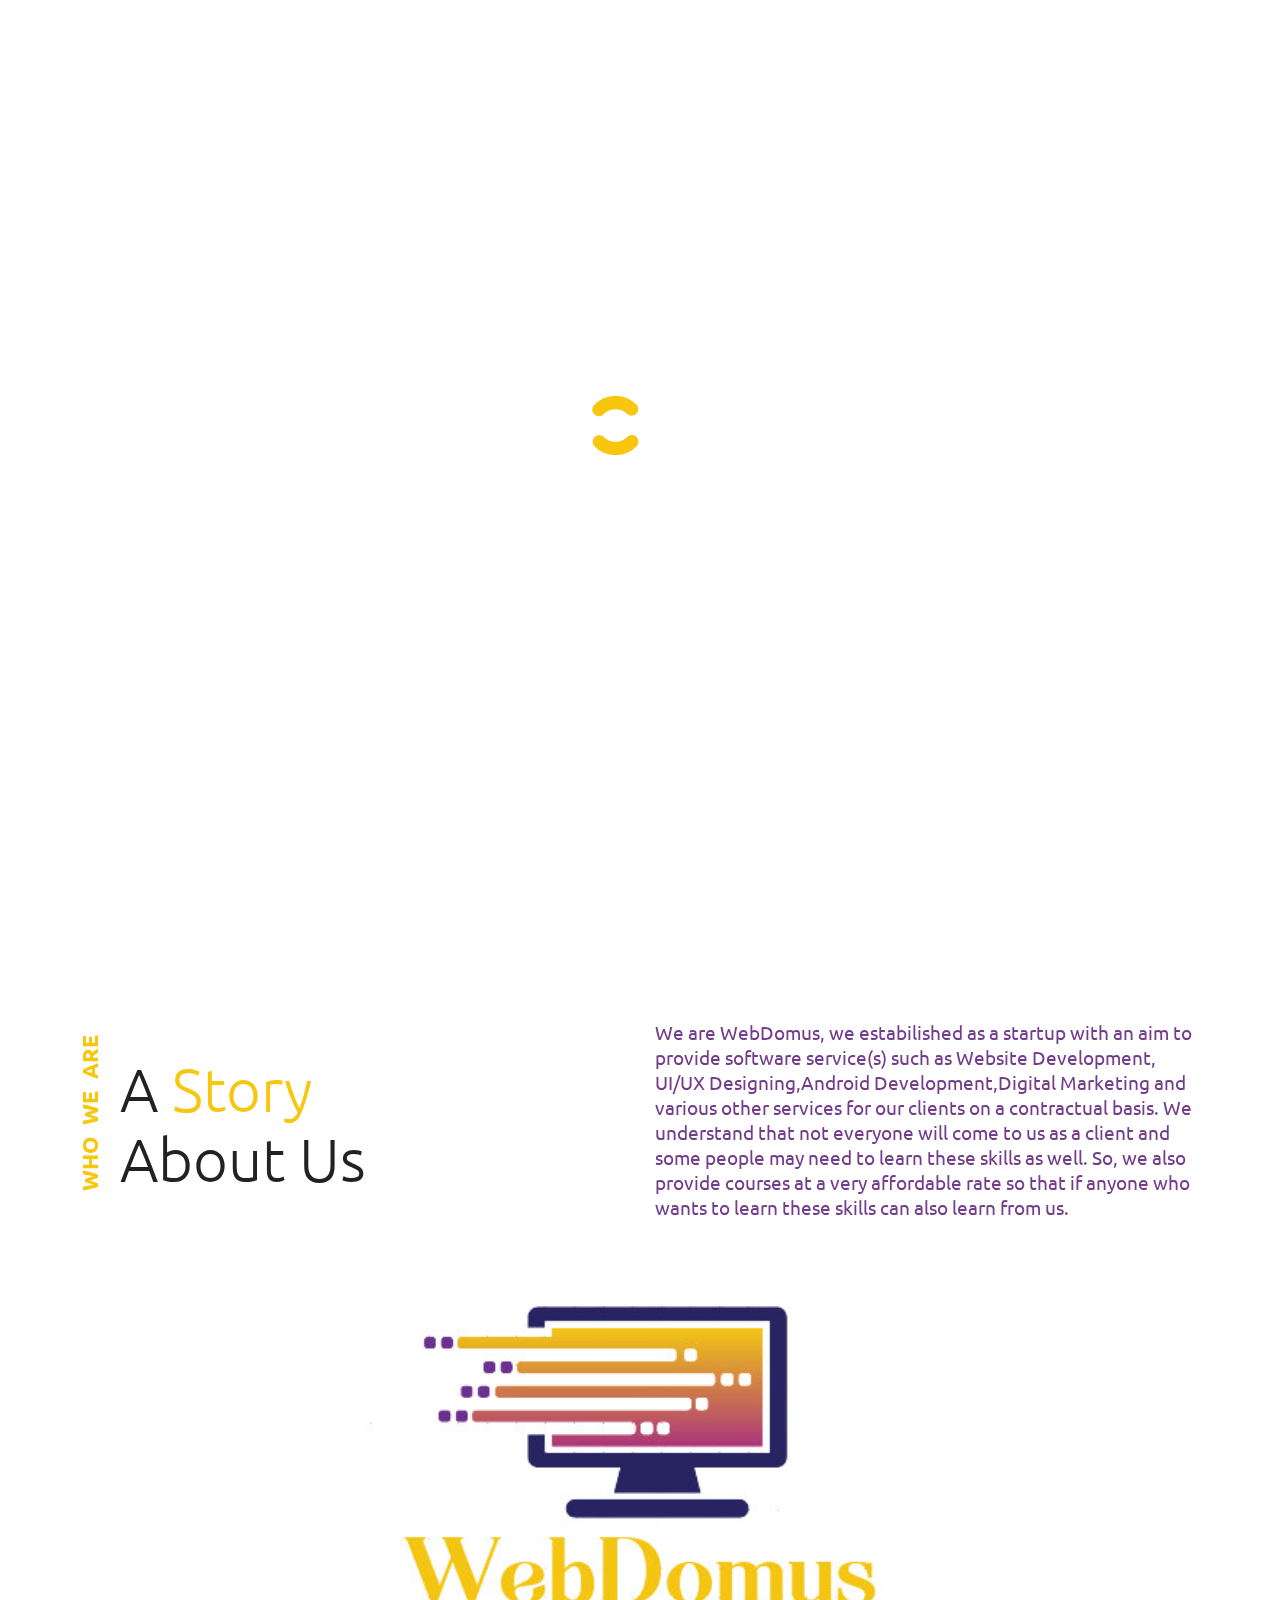
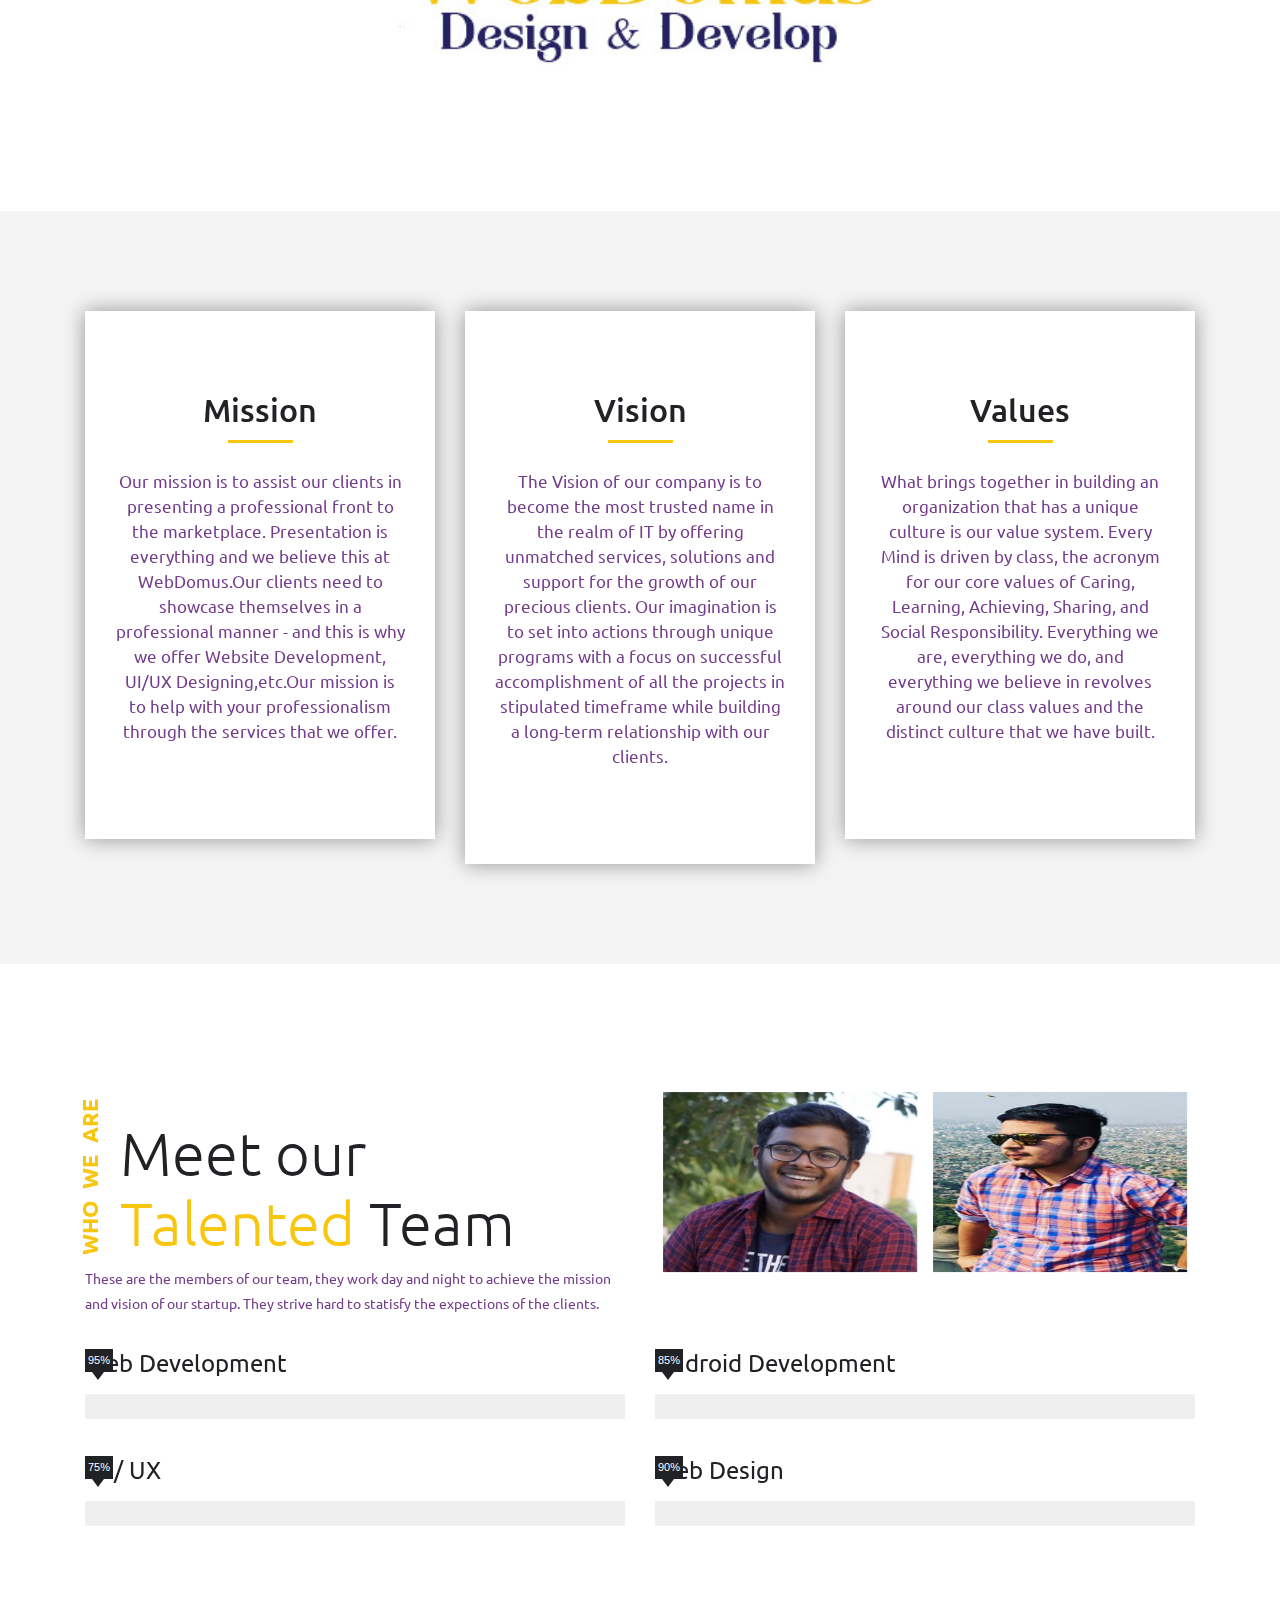
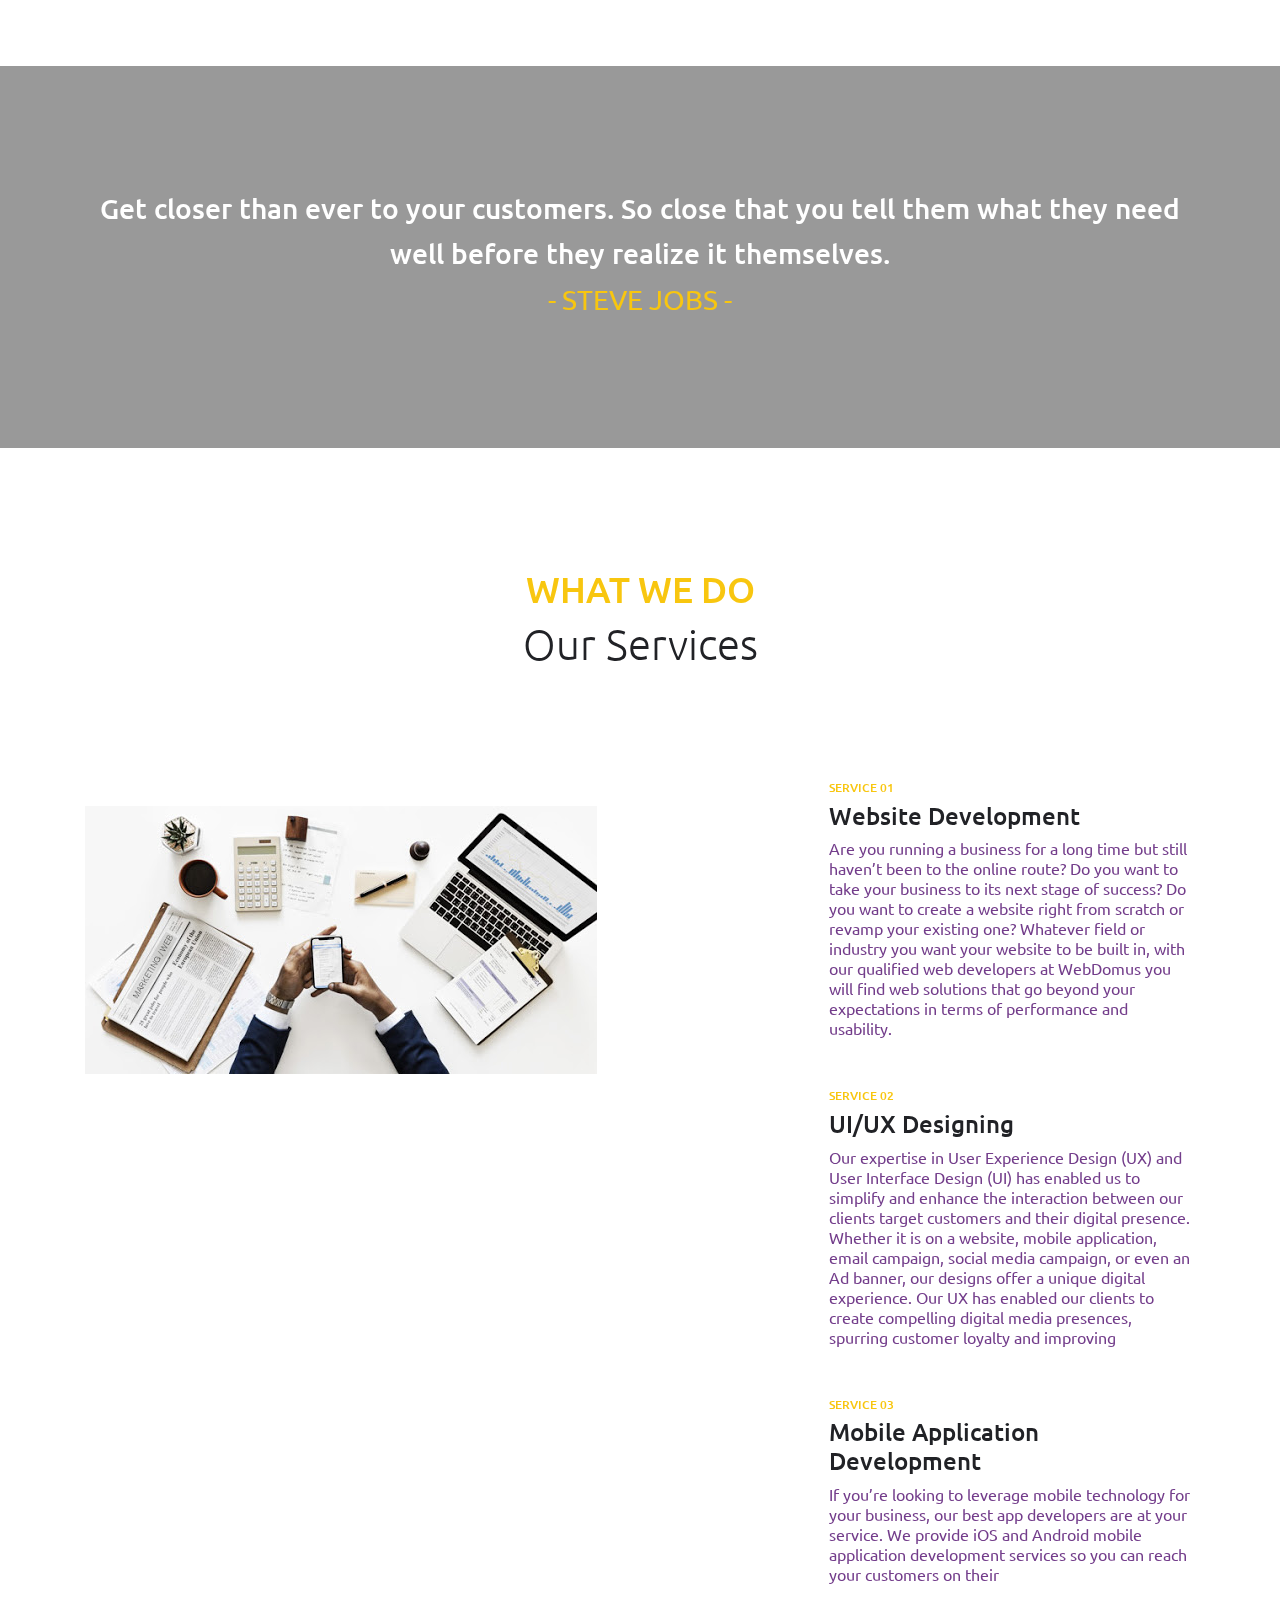
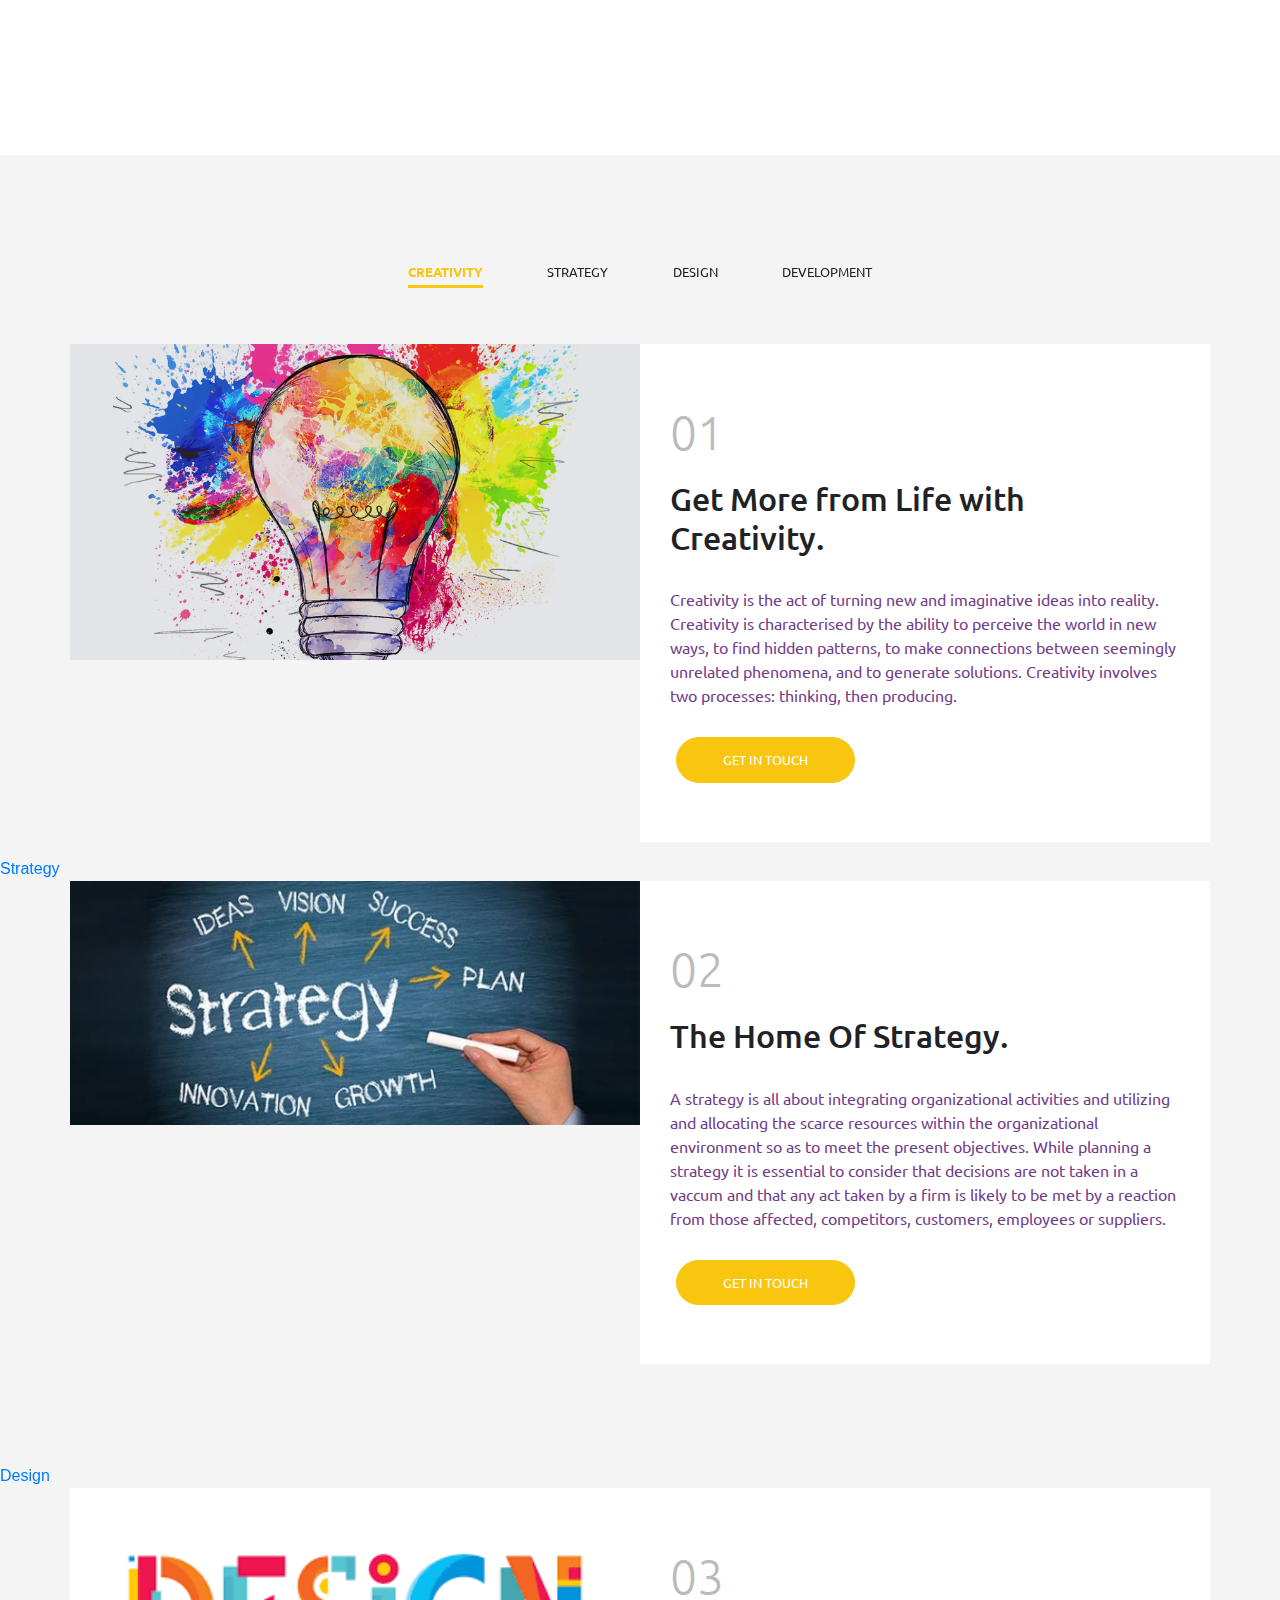
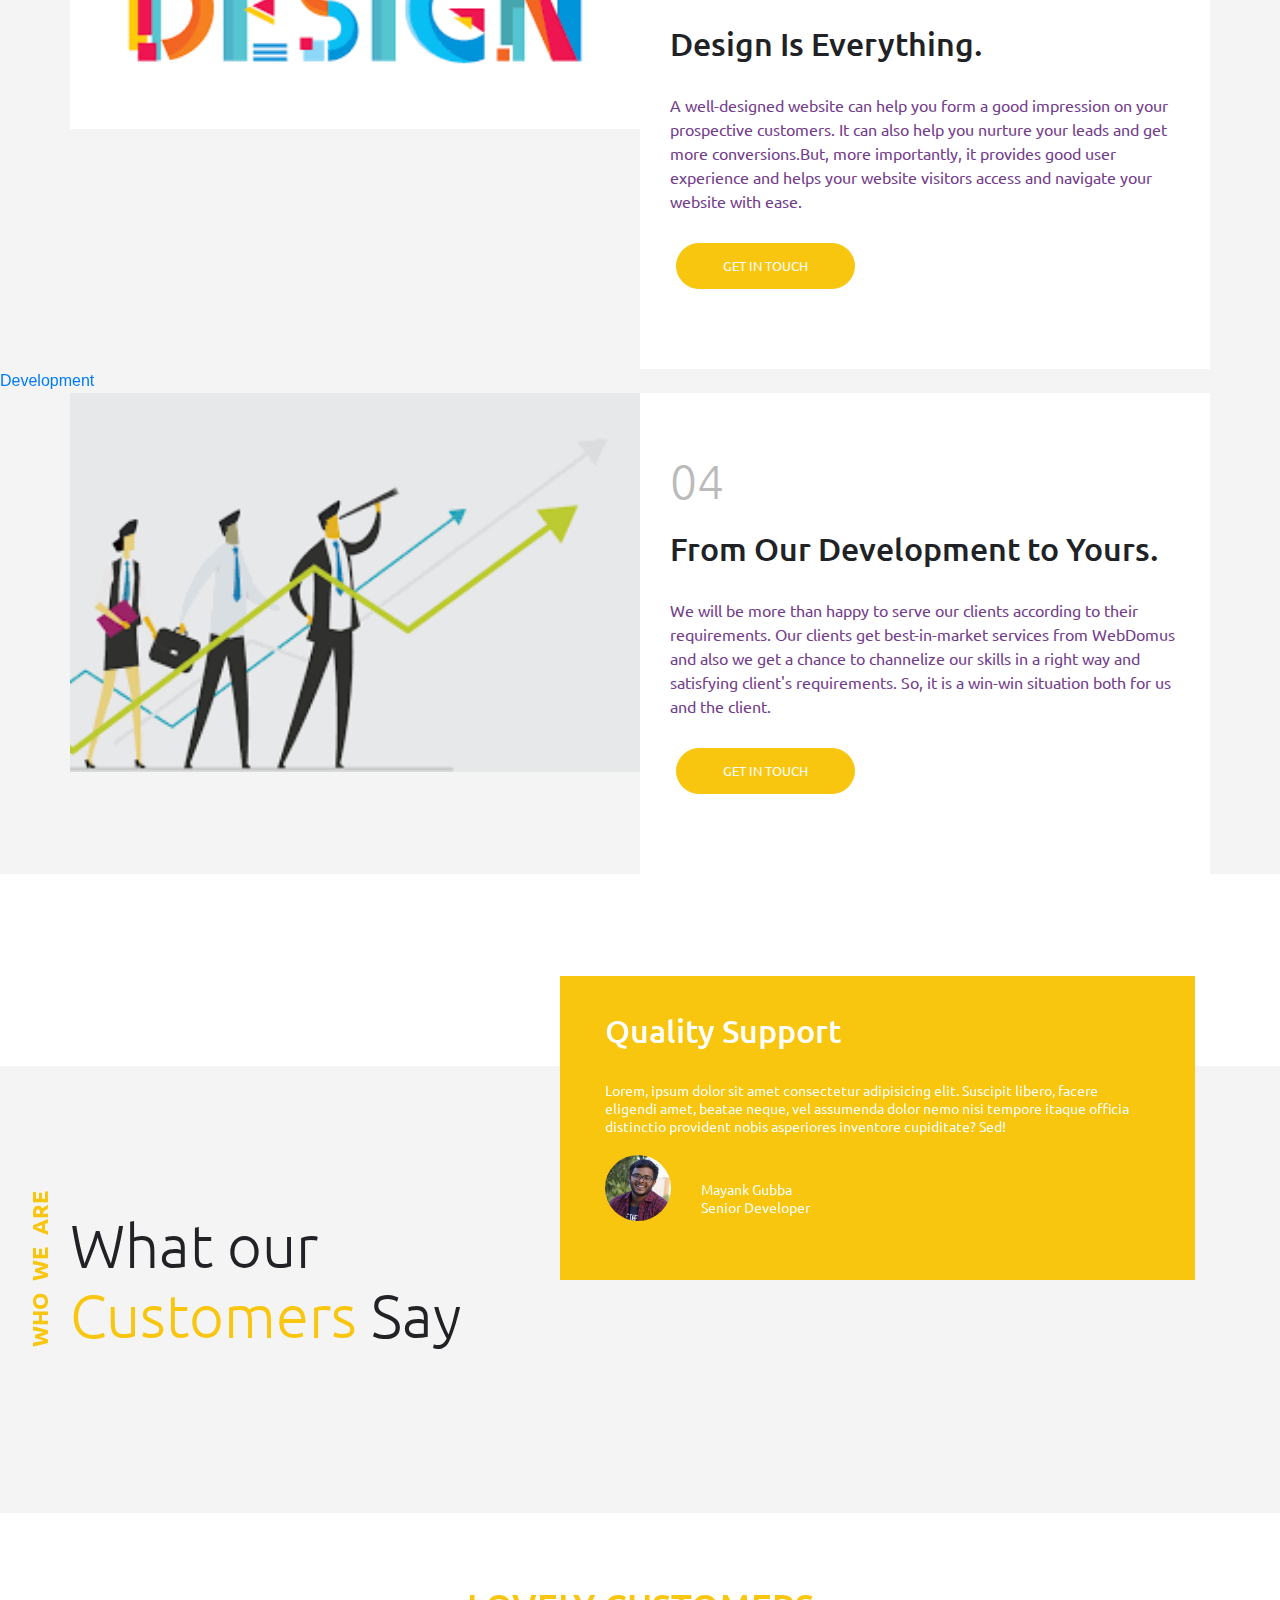
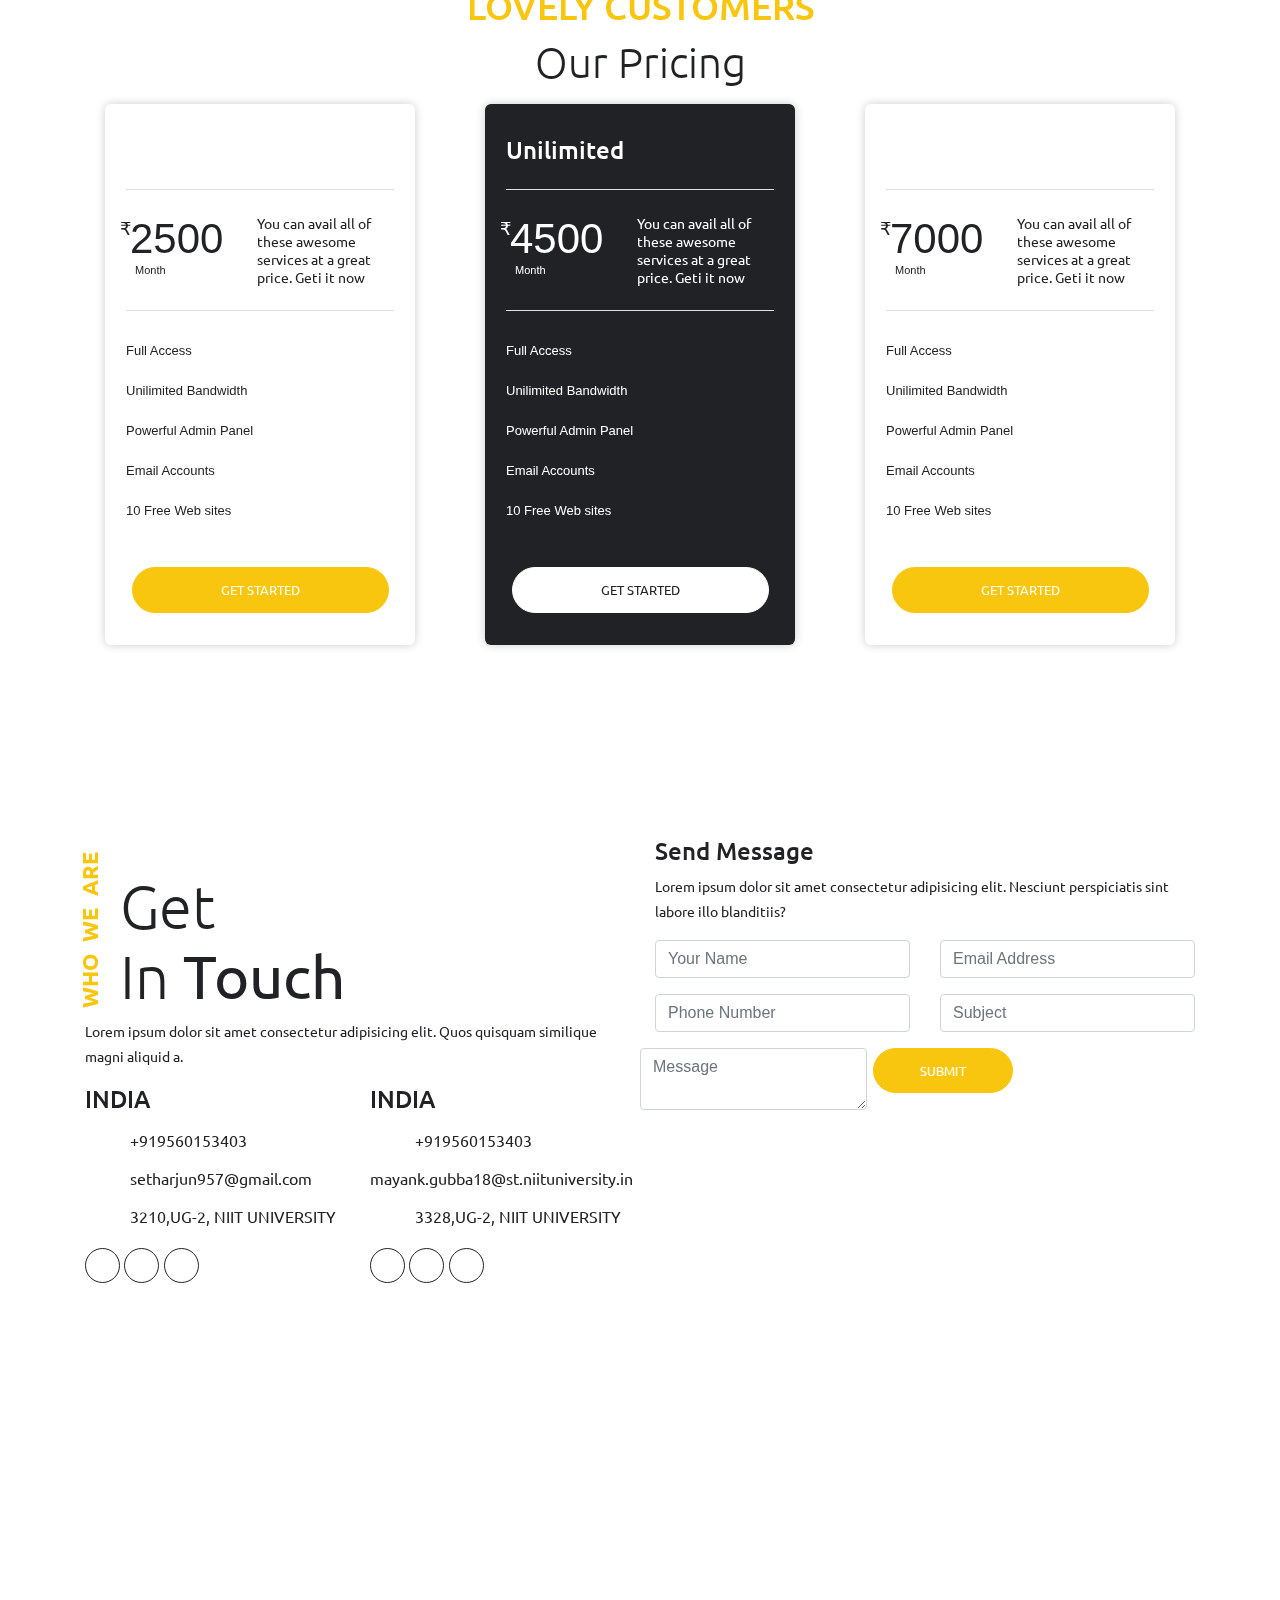
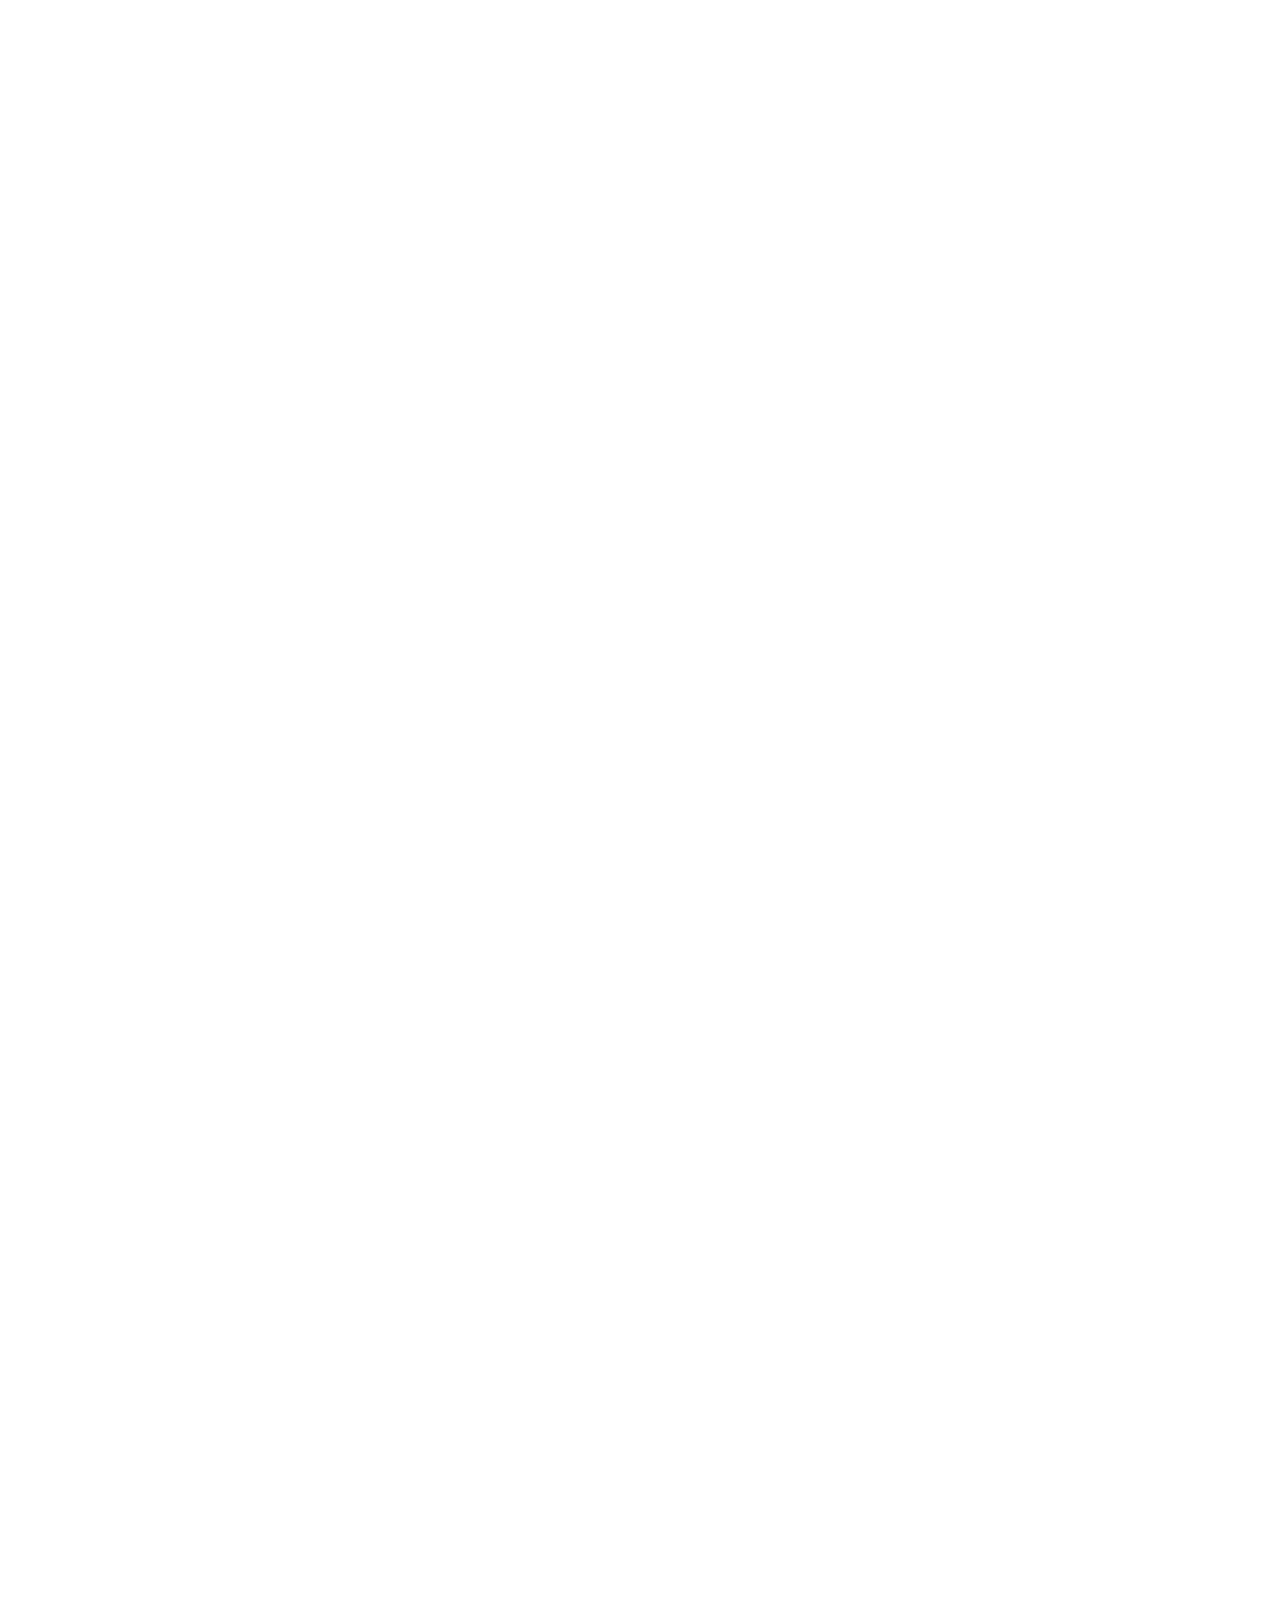
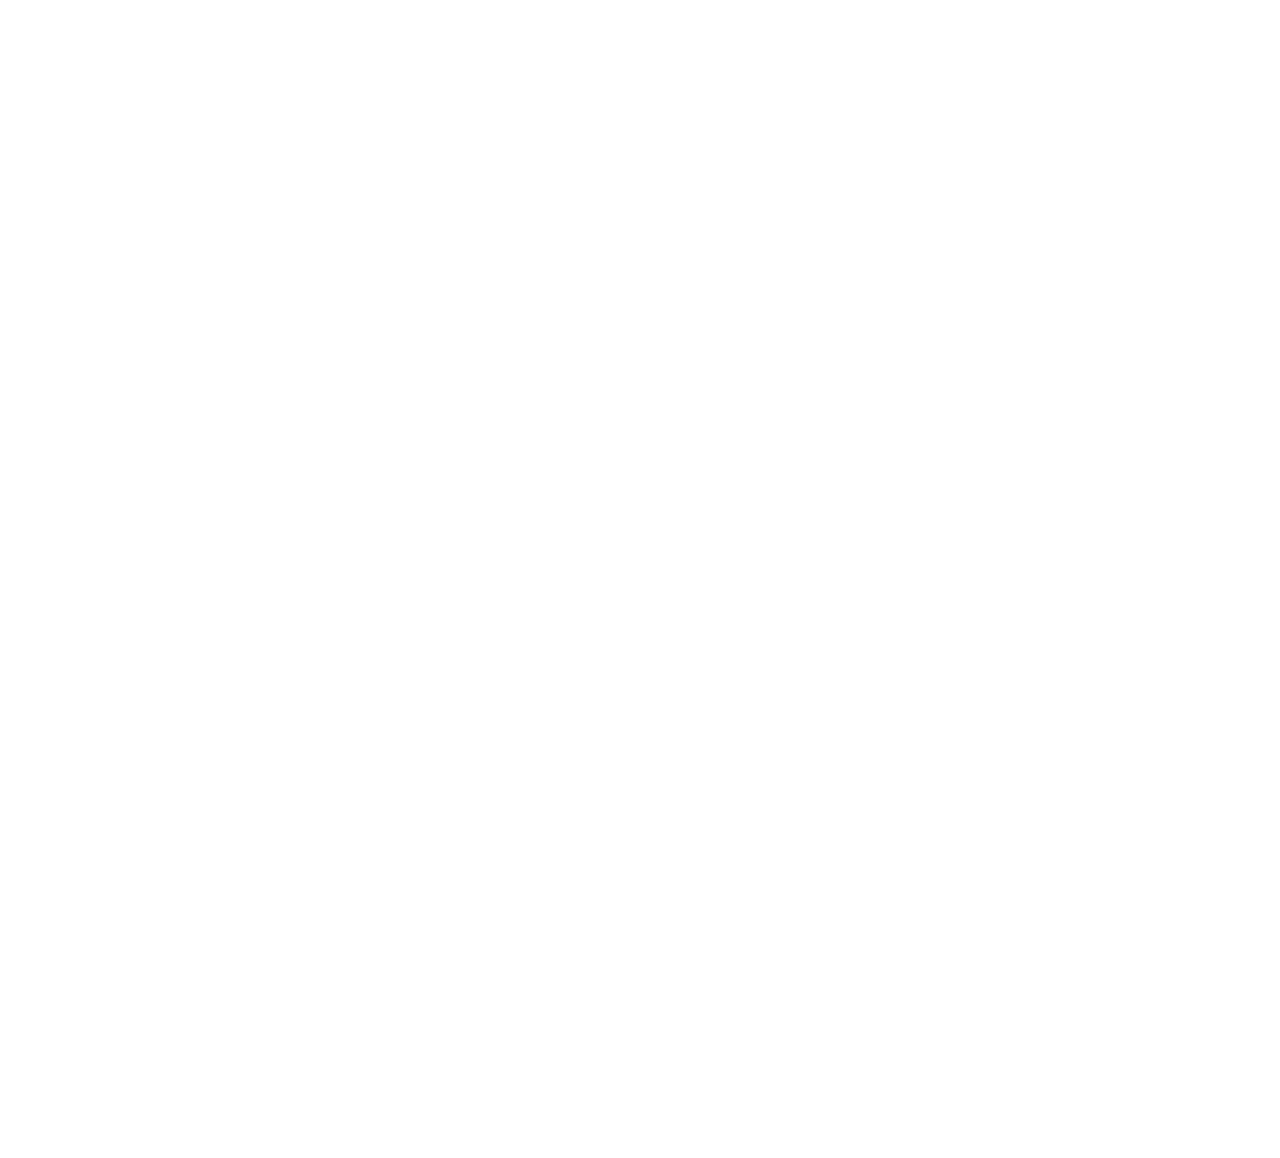
==== commit 1274a3f5: "" ====
--- a/index.html
+++ b/index.html
@@ -884,7 +884,7 @@
                         <div id="contact-left ">
                             <div class="vertical-heading">
                                 <h5>Who We Are</h5>
-                                <h2>Get<br>In<strong>Touch</strong></h2>
+                                <h2>Get<br>In <strong> Touch </strong></h2>
                             </div>
                             <p>Lorem ipsum dolor sit amet consectetur adipisicing elit. Quos quisquam similique magni
                                 aliquid a.</p>
@@ -894,9 +894,10 @@
                                         <div class="office">
                                             <h4>INDIA</h4>
                                             <ul class="office-details">
-                                                  <li><i class="fas fa-mobile-alt"></i> +919560153403</li>
-                                                  <li><i class="far fa-envelope"></i> setharjun957@gmail.com</li>
-                                                  <li><i class="fas fa-map-marker-alt"></i> 3210,UG-2, NIIT UNIVERSITY</li>
+                                                <li><i class="fas fa-mobile-alt"></i> +919560153403</li>
+                                                <li><i class="far fa-envelope"></i> setharjun957@gmail.com</li>
+                                                <li><i class="fas fa-map-marker-alt"></i> 3210,UG-2, NIIT UNIVERSITY
+                                                </li>
                                             </ul>
                                             <ul class="social-list">
                                                 <li> <a href="https://www.facebook.com/arjun.seth.50/"> <i
@@ -906,16 +907,16 @@
                                                 <li> <a href="https://github.com/arjuns007"> <i
                                                             class="fab fa-github"></i></a> </li>
                                             </ul>
-                                            
+
                                         </div>
                                     </div>
                                     <div class="col-md-6">
                                         <div class="office">
                                             <h4>INDIA</h4>
                                             <ul class="office-details">
-                                                  <li><i class="fas fa-mobile-alt"></i> +919560153403</li>
-                                                  <li><i class="far fa-envelope"></i> mayank.gubba18@st.niituniversity.in</li>
-                                                  <li><i class="fas fa-map-marker-alt"></i> 3328,UG-2, NIIT UNIVERSITY</li>
+                                                <li><i class="fas fa-mobile-alt"></i>+919560153403</li>
+                                                <li><i class="far fa-envelope"></i>mayank.gubba18@st.niituniversity.in</li>
+                                                <li><i class="fas fa-map-marker-alt"></i>3328,UG-2, NIIT UNIVERSITY</li>
                                             </ul>
                                             <ul class="social-list">
                                                 <li> <a href="https://www.facebook.com/gubba.mayank"> <i
@@ -934,7 +935,48 @@
                         </div>
                     </div>
                     <div class="col-md-6">
-                        right side
+                        <div id="contact-right">
+                            <form>
+                                <h4>Send Message</h4>
+                                <p>Lorem ipsum dolor sit amet consectetur adipisicing elit. Nesciunt perspiciatis sint
+                                    labore illo blanditiis?</p>
+                            </form>
+                            <div class="row">
+                                <div class="col-md-6">
+                                    <div class="form-group">
+                                        <input type="text" class="form-control" id="name" placeholder="Your Name">
+                                    </div>
+                                </div>
+                                <div class="col-md-6">
+                                    <div class="form-group">
+                                        <input type="email" class="form-control" id="email" placeholder="Email Address">
+                                    </div>
+                                </div>
+                                <div class="col-md-6">
+                                    <div class="form-group">
+                                        <input type="text" class="form-control" id="phone" placeholder="Phone Number">
+                                    </div>
+                                </div>
+                                <div class="col-md-6">
+                                    <div class="form-group">
+                                        <input type="email" class="form-control" id="subject" placeholder="Subject">
+                                    </div>
+                                </div>
+                                <div class="form-group">
+                                    <textarea class="form-control" id="message" placeholder="Message"></textarea>
+                                </div>
+
+
+
+                                <div id="submit-btn">
+                                    <a class="btn btn-general btn-yellow" href="#" title="Submit"
+                                        role="button">Submit</a>
+                                </div>
+
+
+
+                            </div>
+                        </div>
                     </div>
                 </div>
             </div>
--- a/css/style.css
+++ b/css/style.css
@@ -777,4 +777,30 @@
 .Stats-item:hover i{
     color: #212226;
     transform: translateY(-20px);
+}
+/* CONTACT SECTION */
+#contact-left p{
+    margin: 25px 0 20px 0;
+}
+ul.office-details{
+    list-style: none;
+    padding: 0;
+}
+ul.office-details li{
+    font-family: "Ubuntu";
+    margin-top: 14px;
+    display: flex;
+}
+ul.office-details li i{
+    font-size: 20px;
+    width: 45px;
+}
+.office ul.social-list li a {
+    color: #212226;
+    border: 1px solid #212226;
+    text-align: center;
+}
+.office ul.social-list li a:hover{
+    color:#fff;
+    border-color: transparent;
 }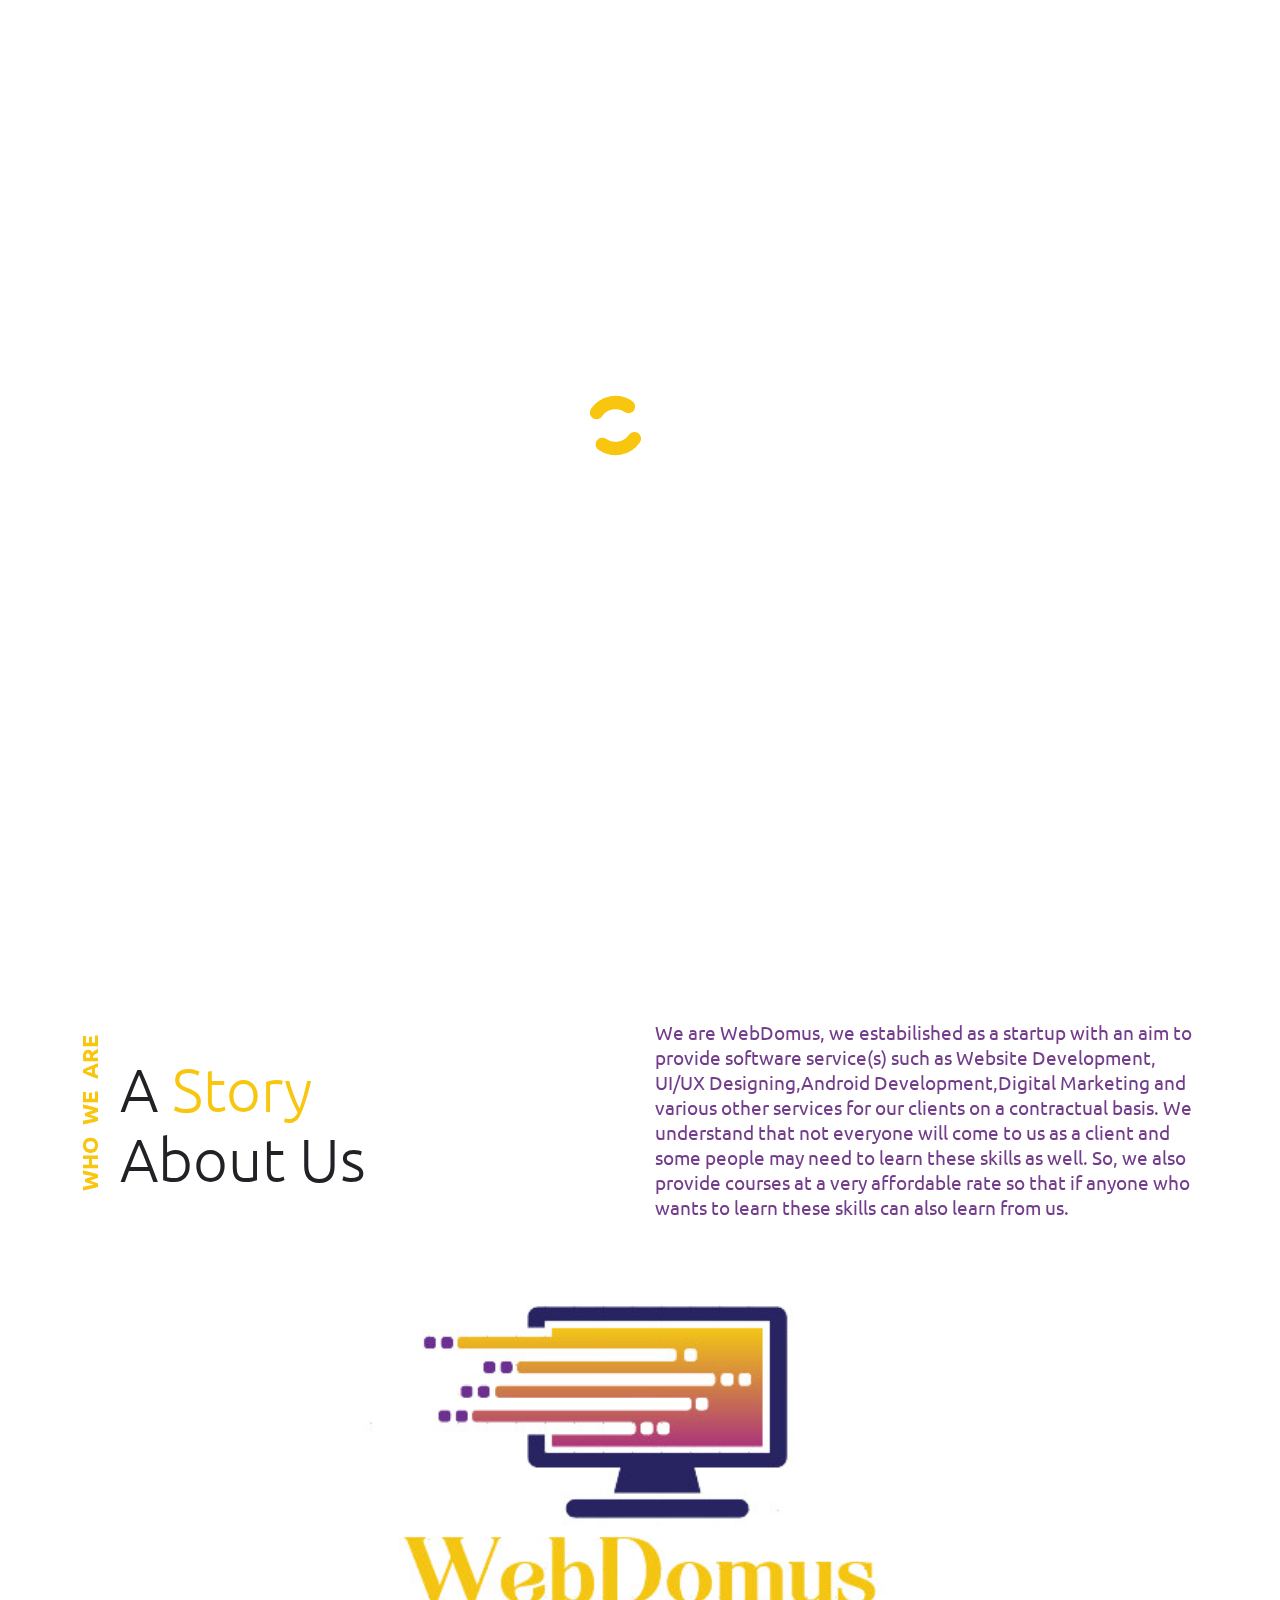
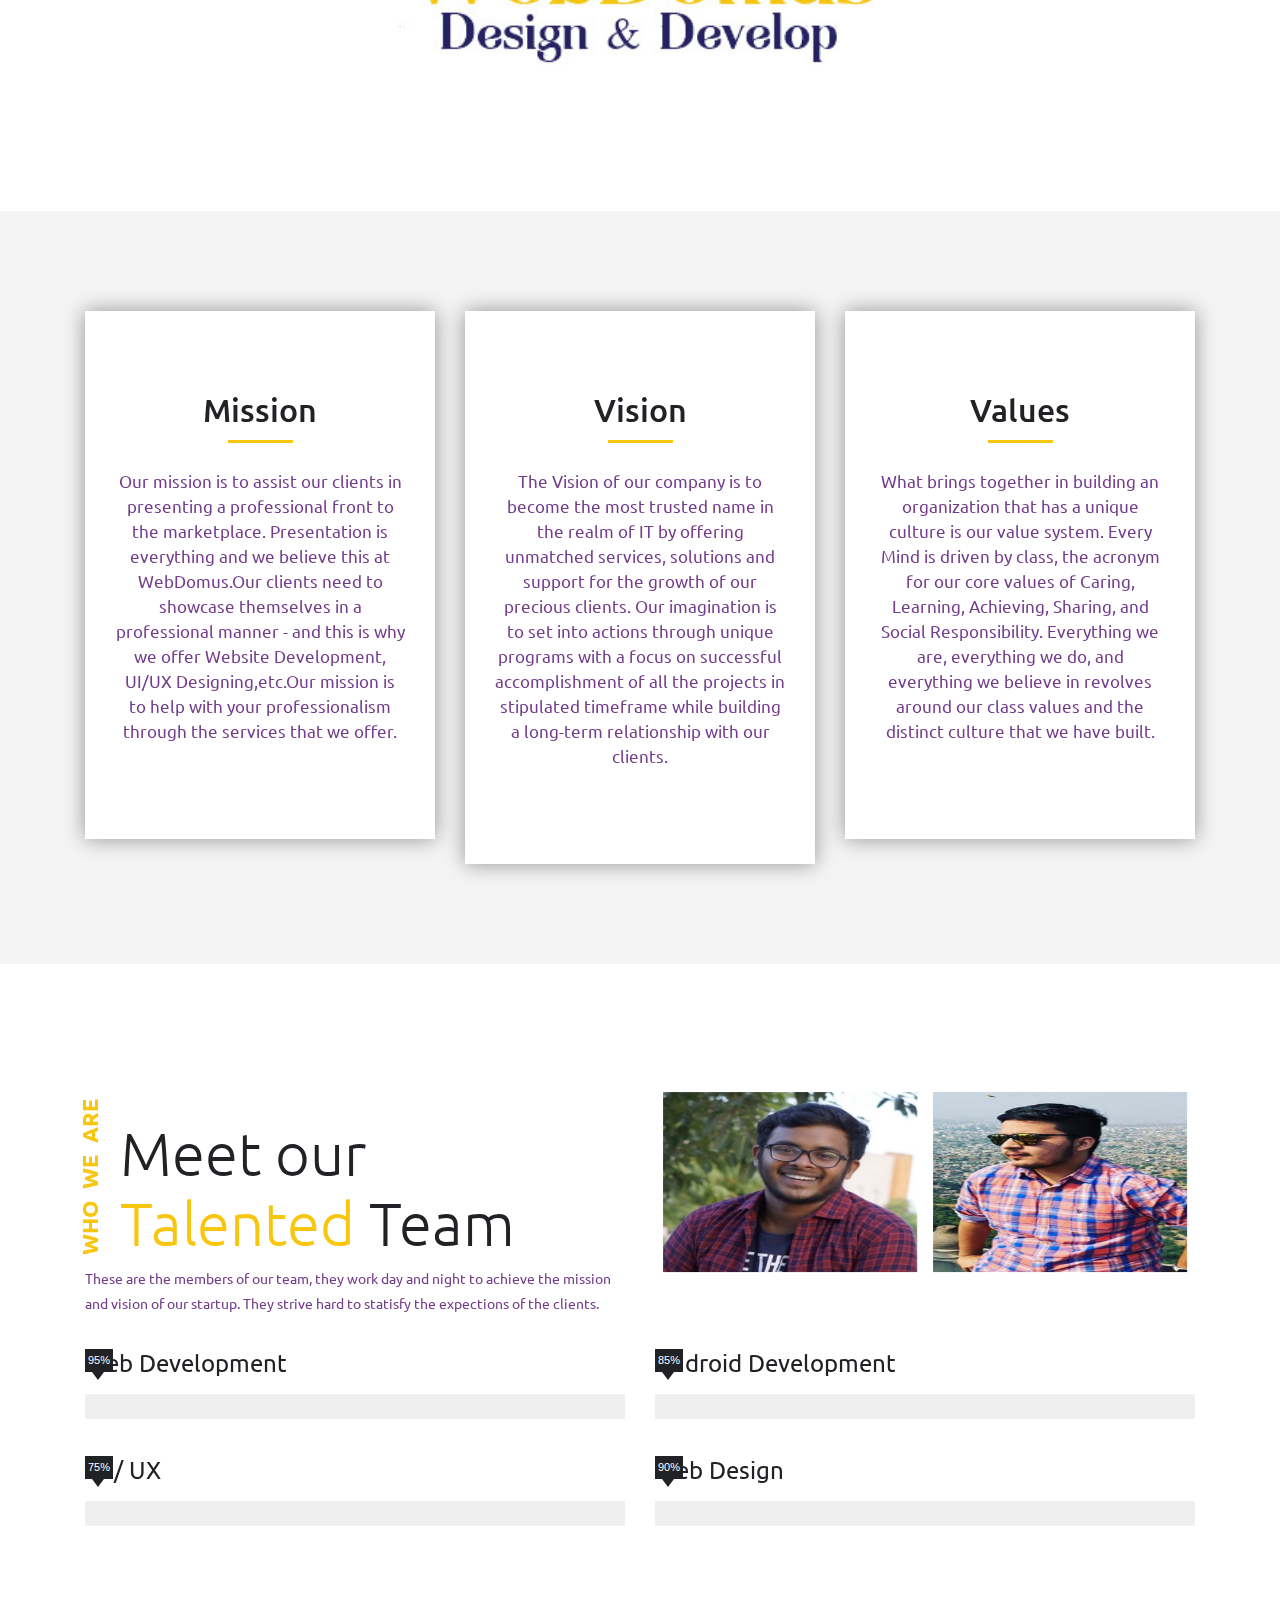
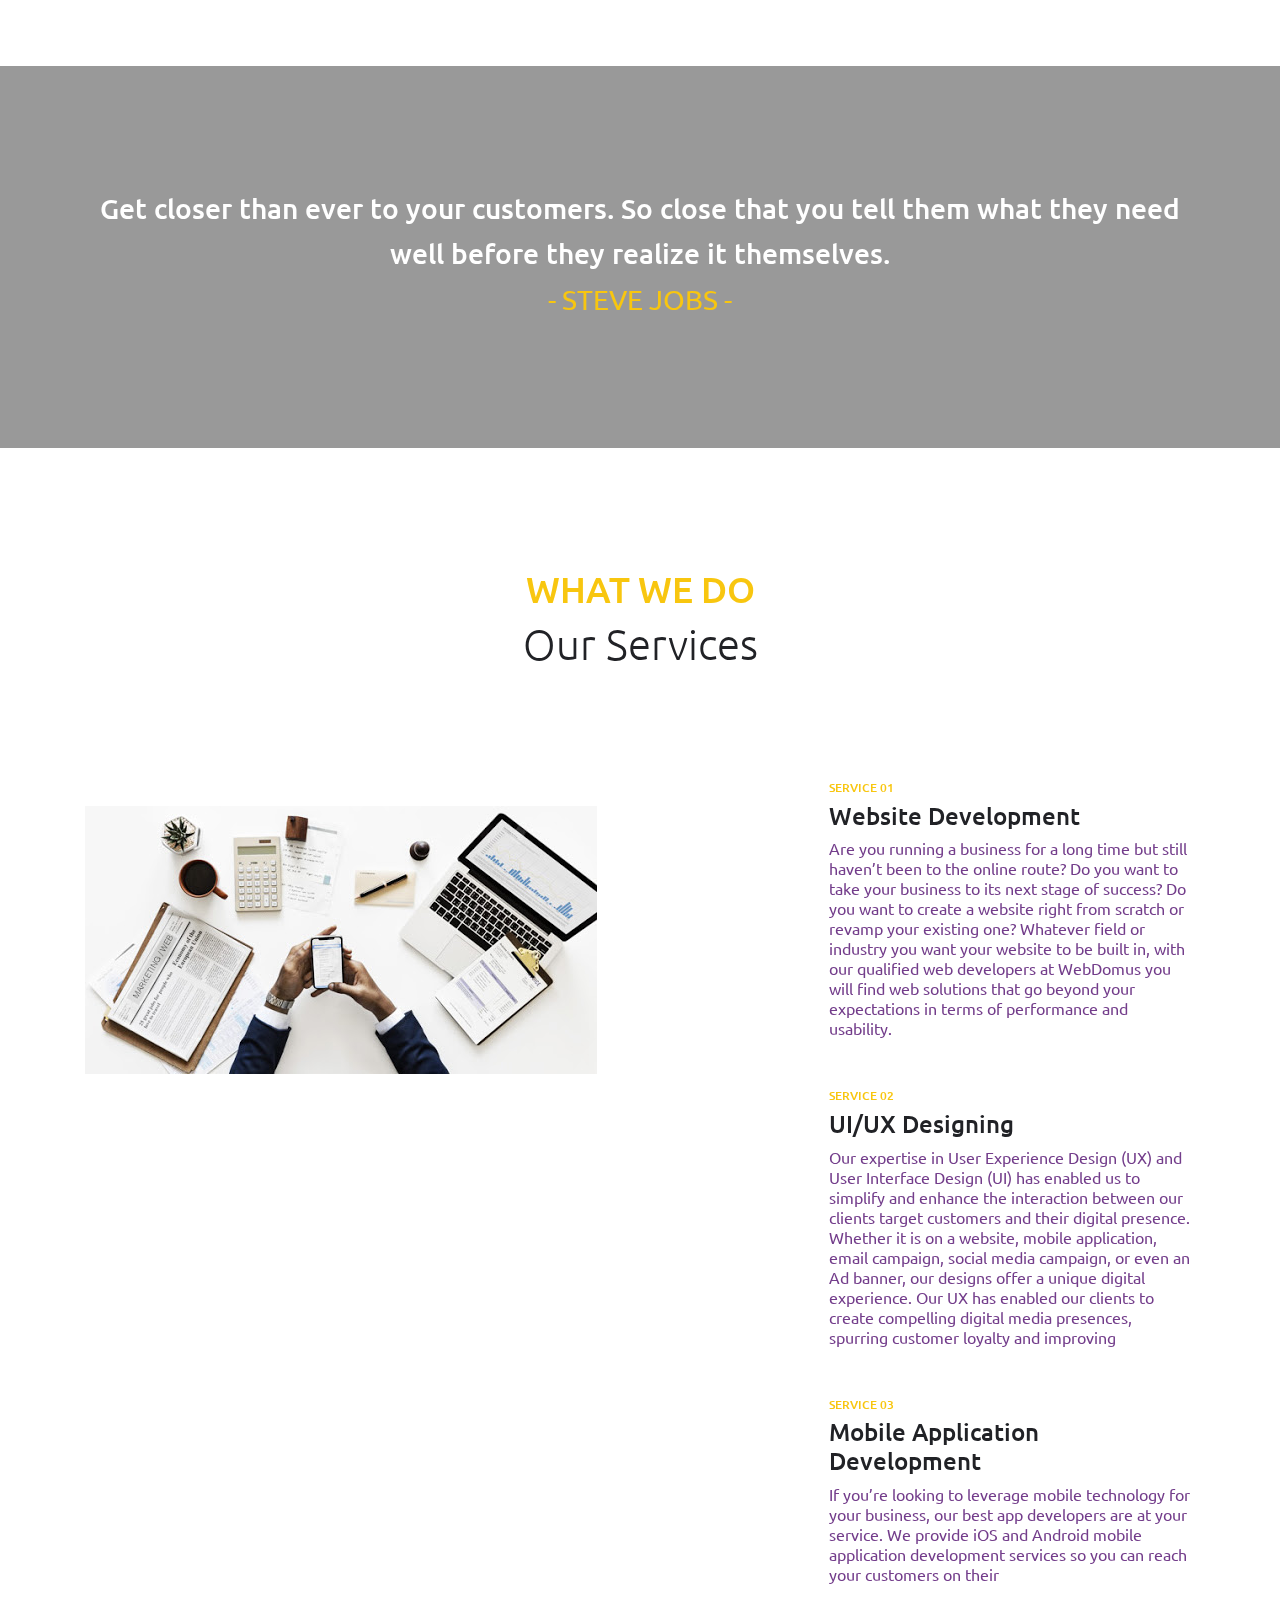
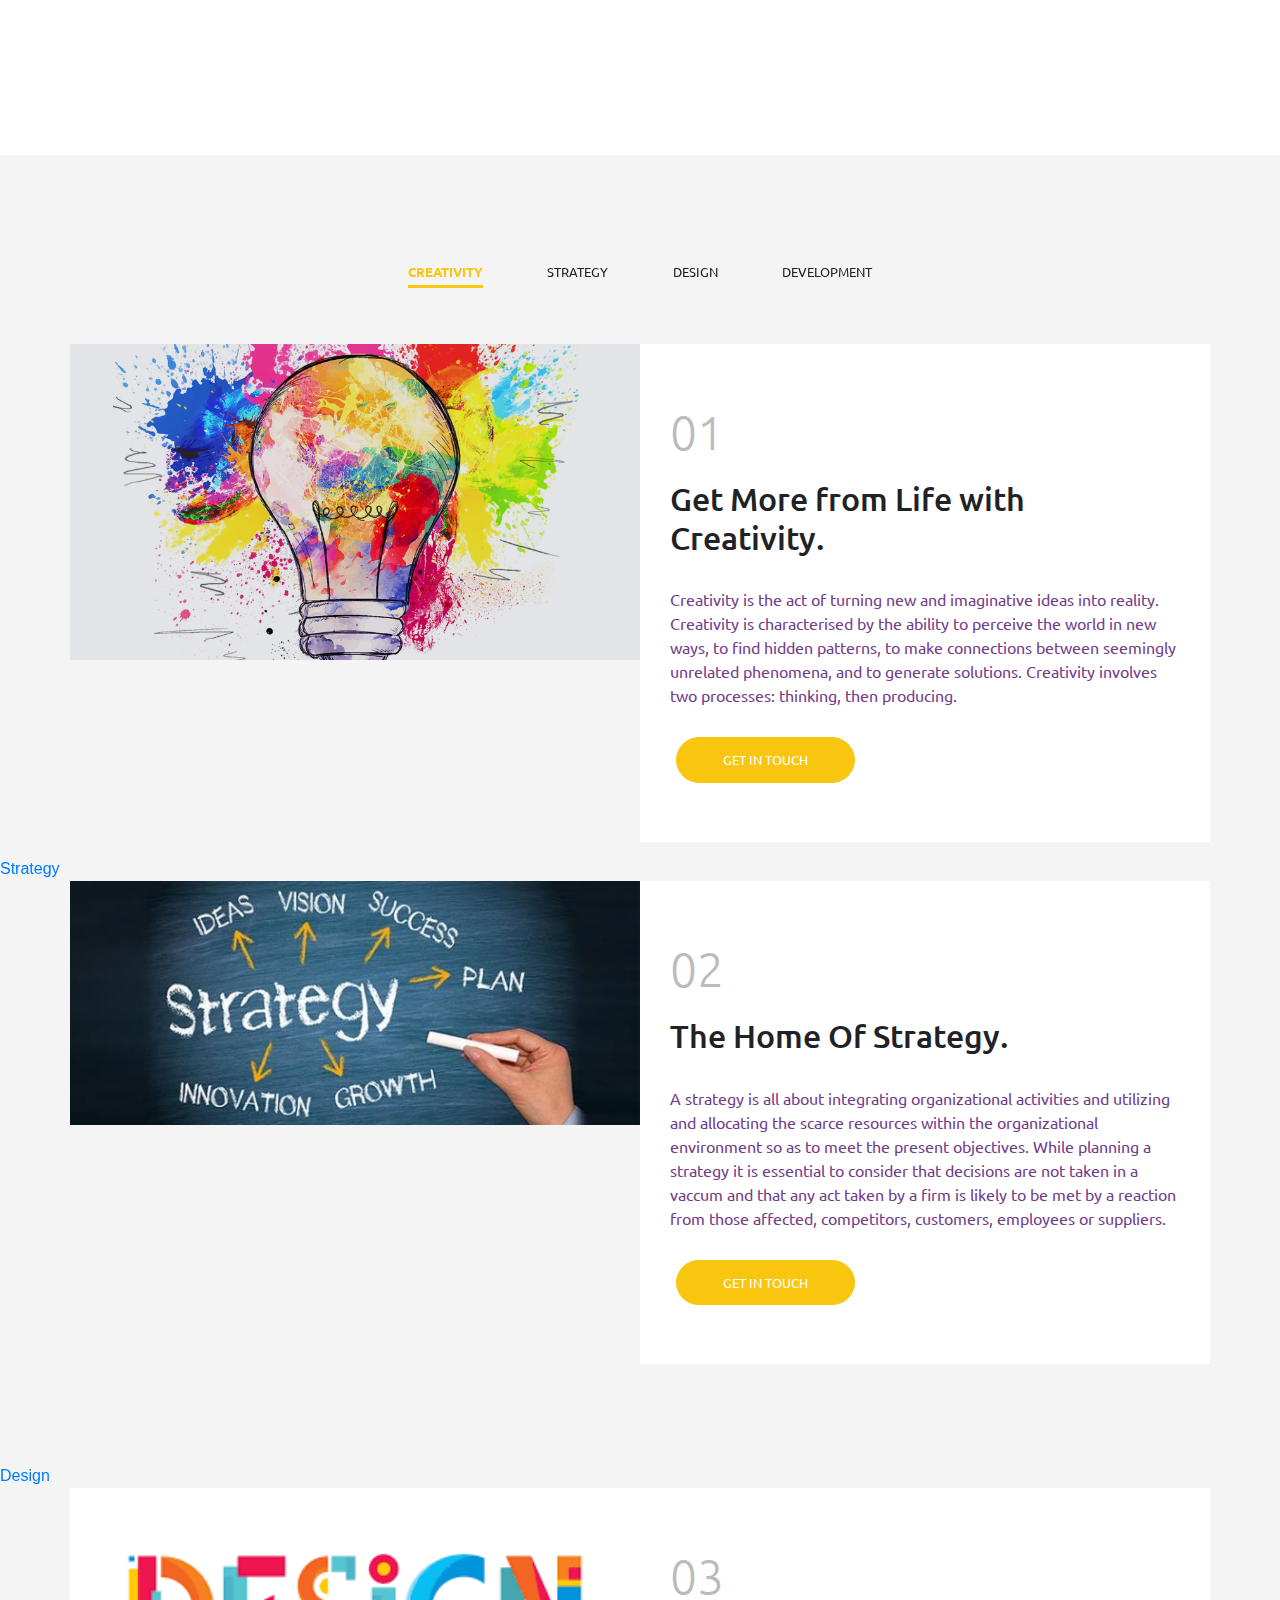
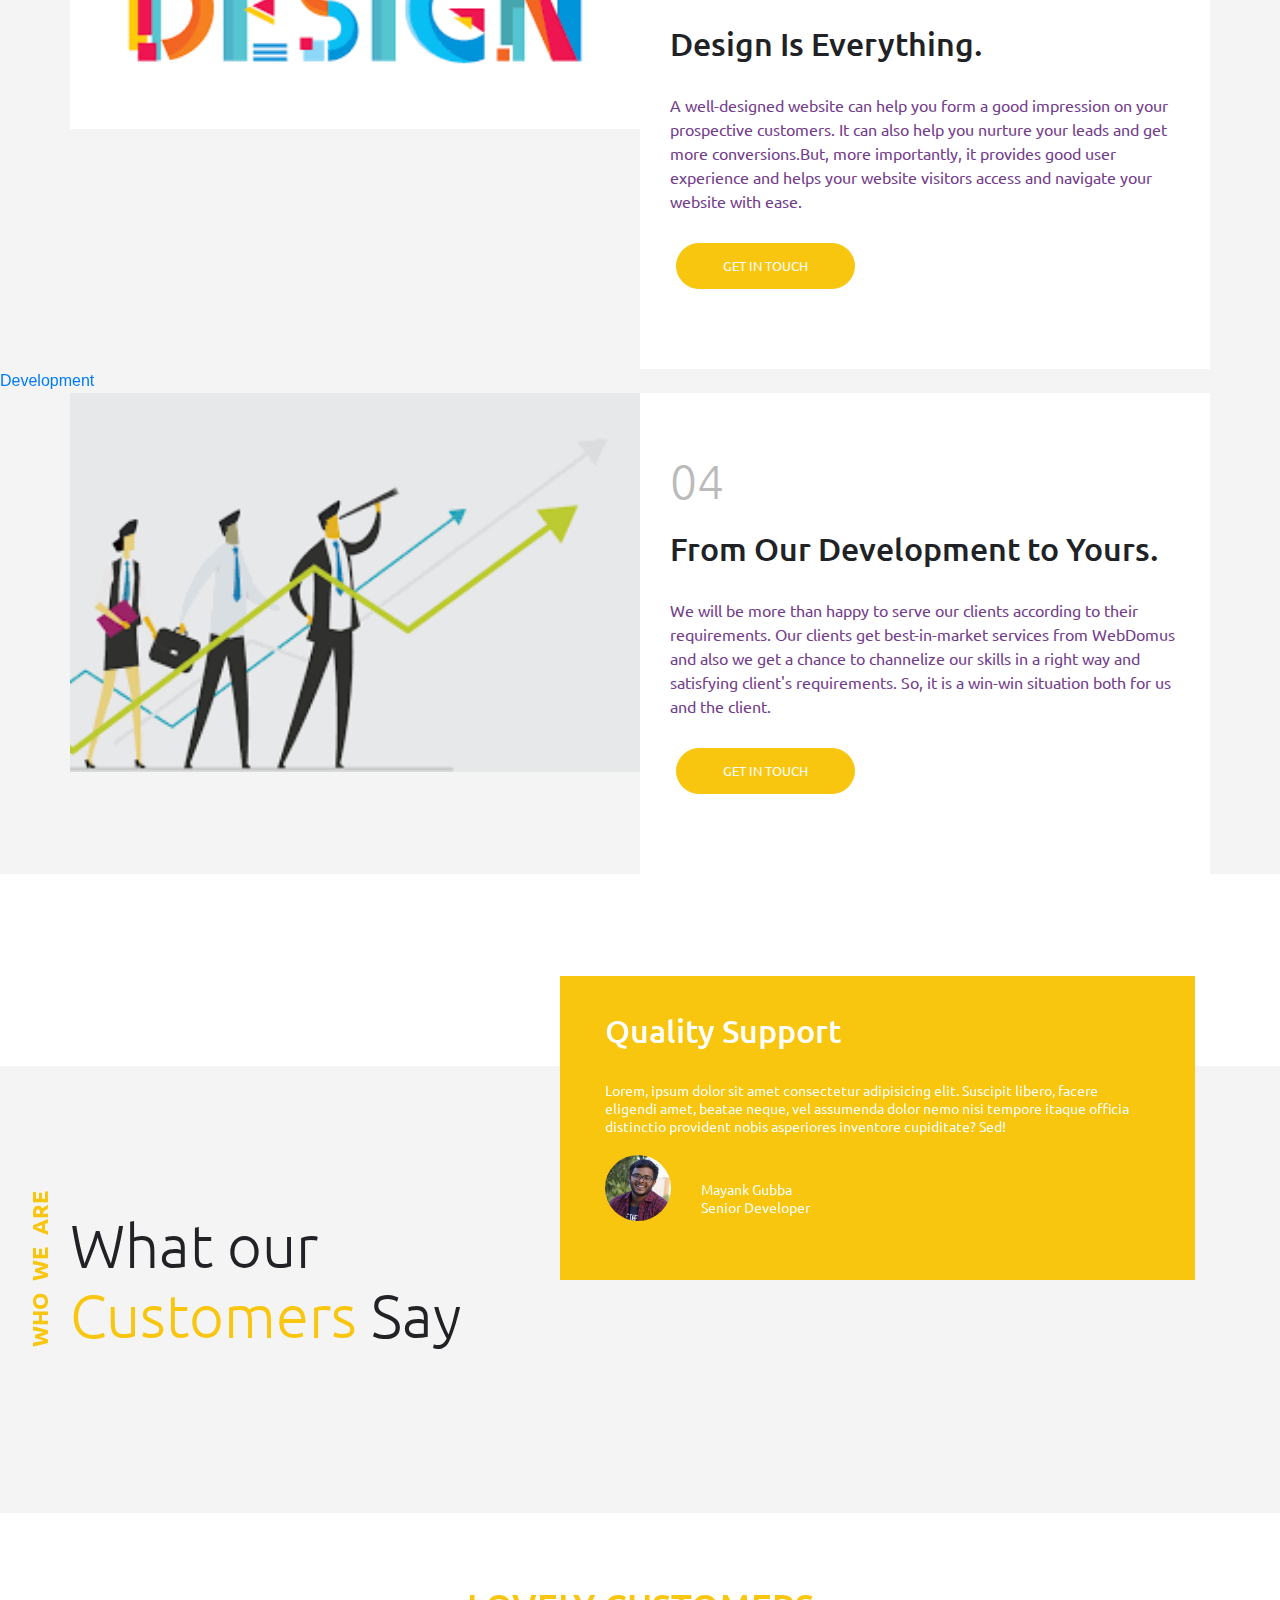
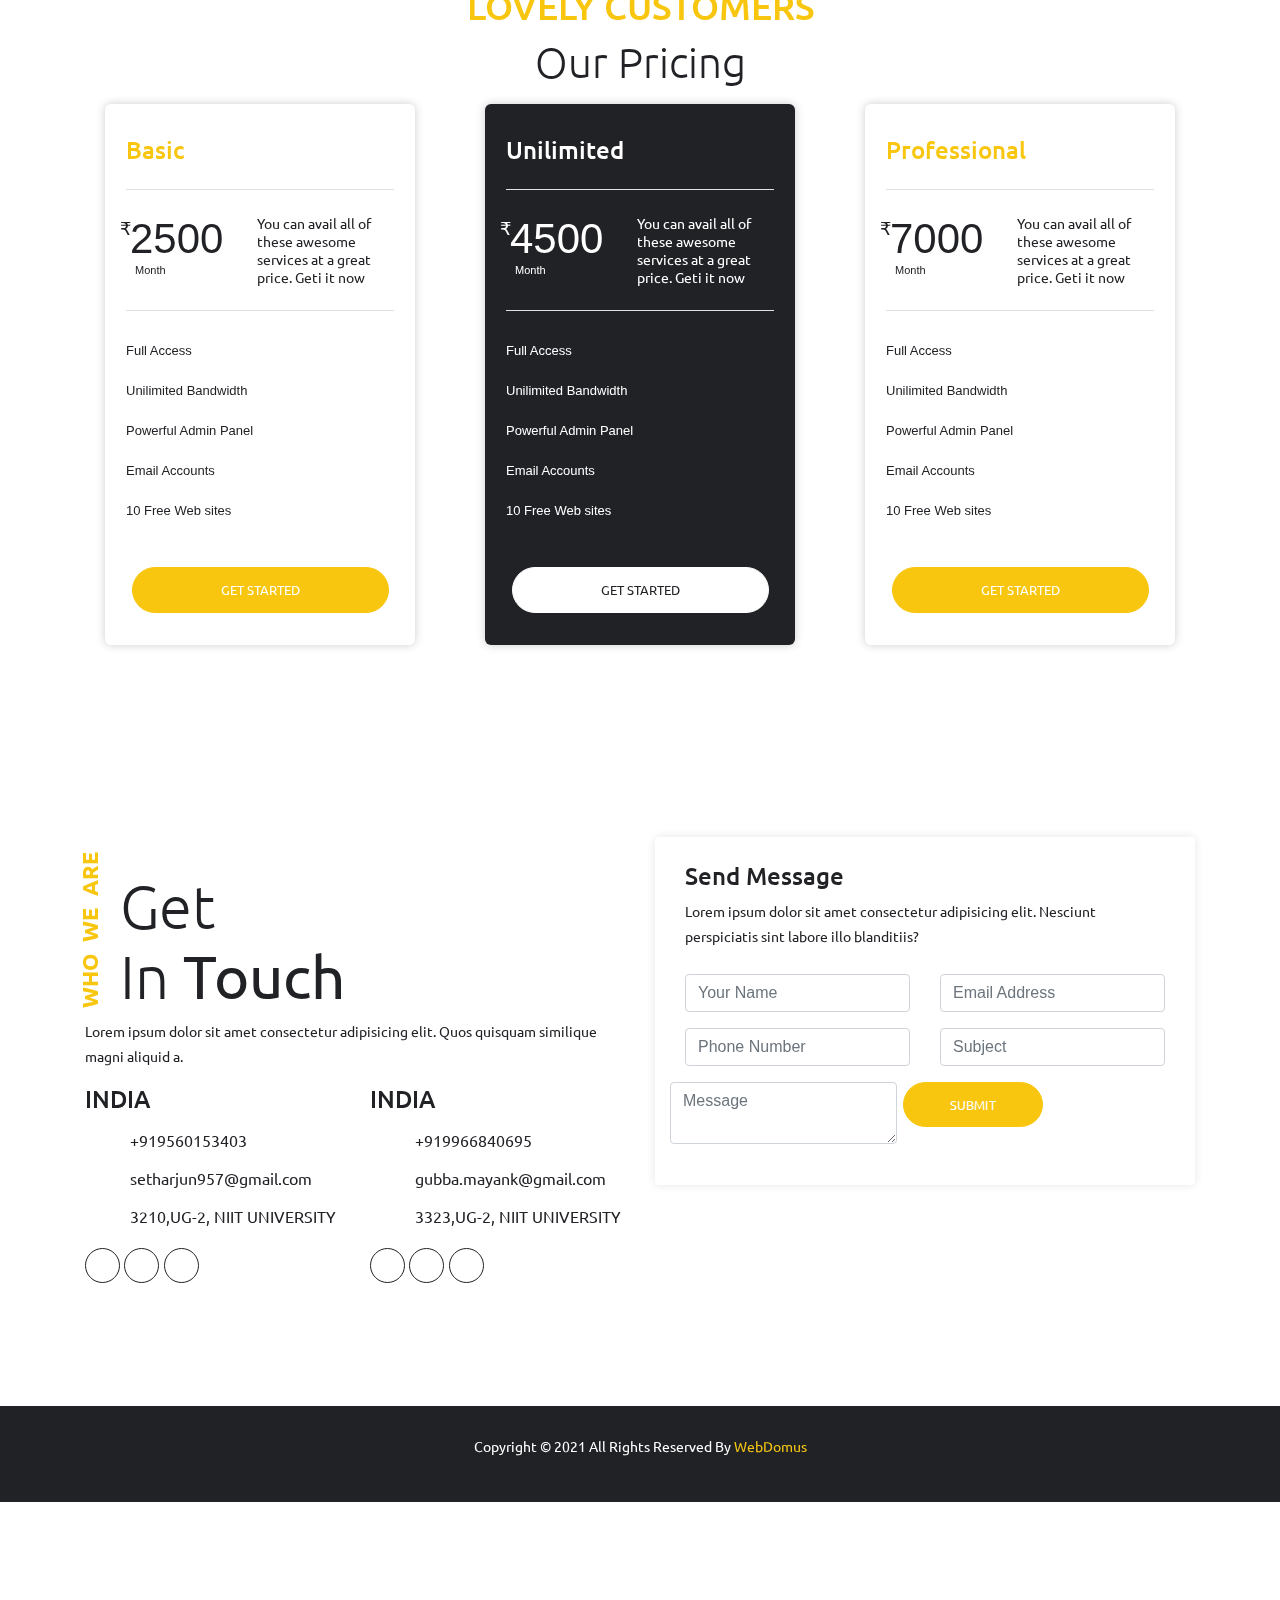
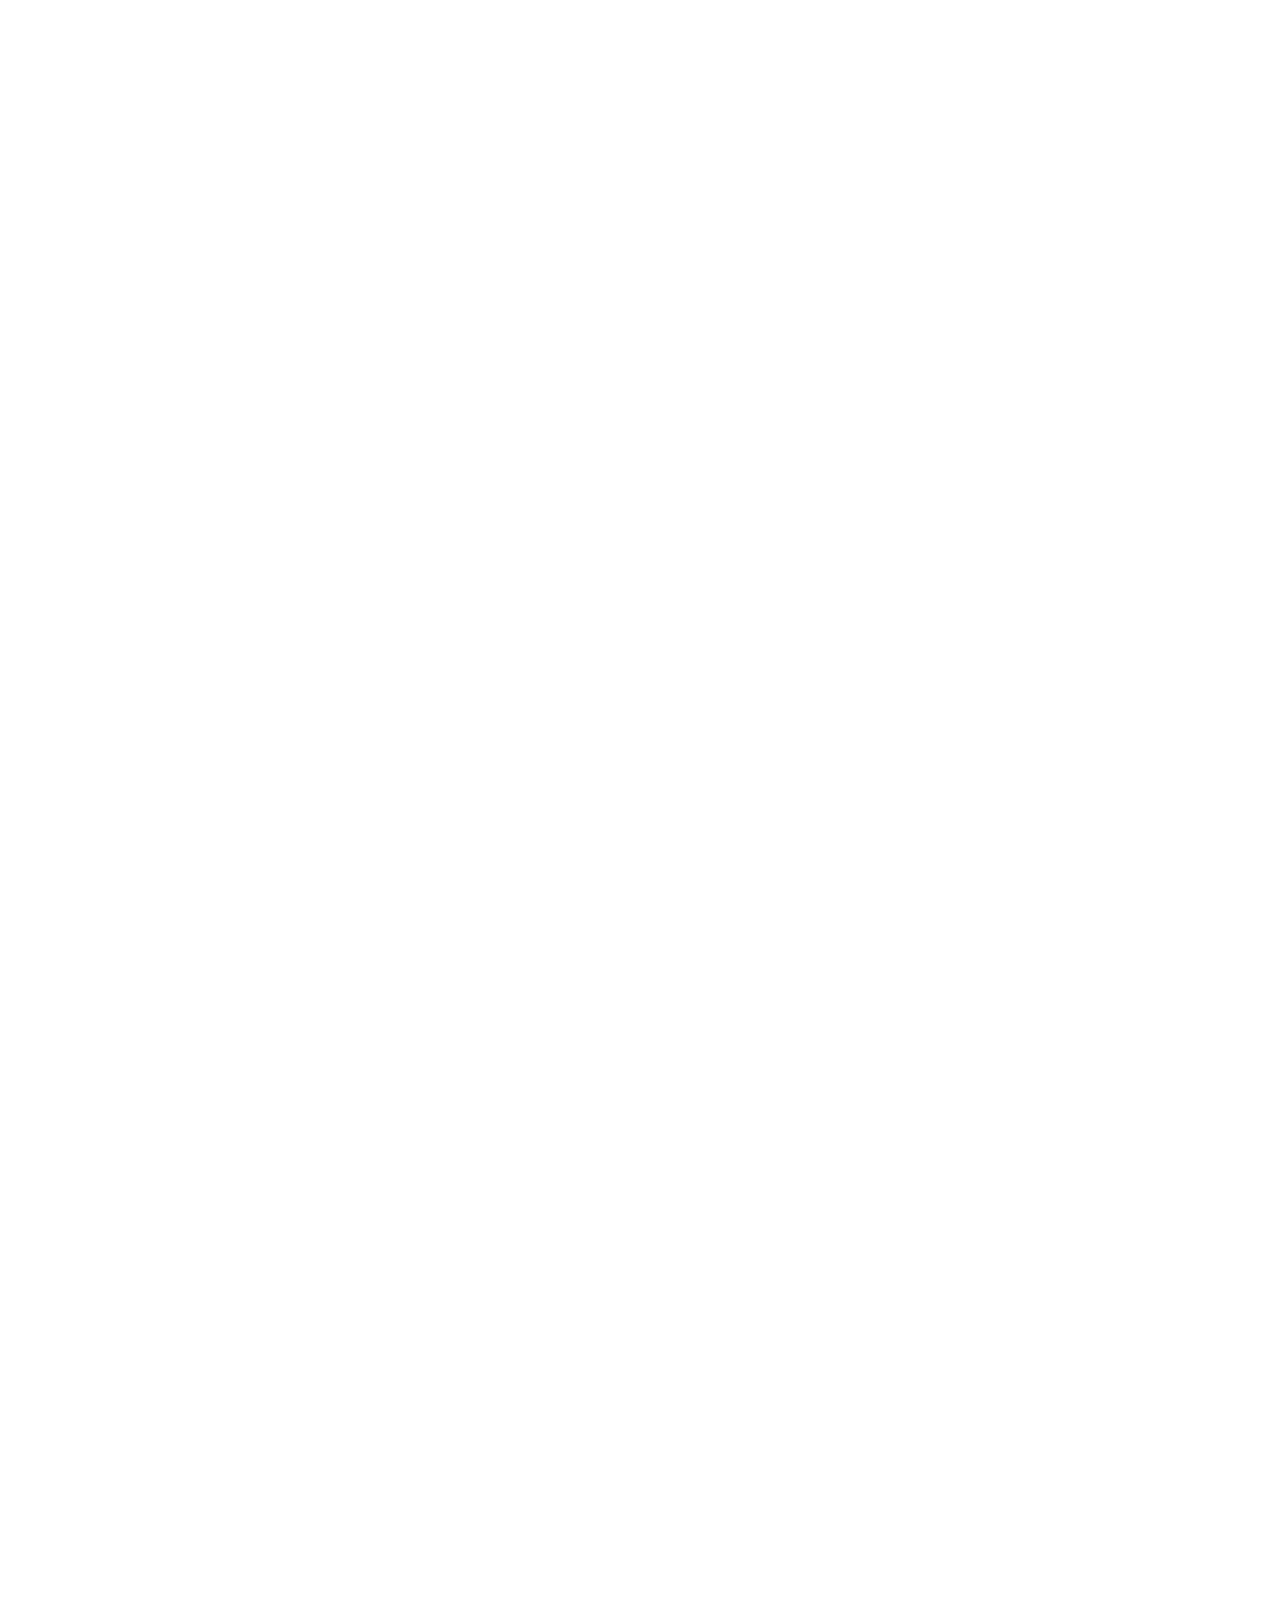
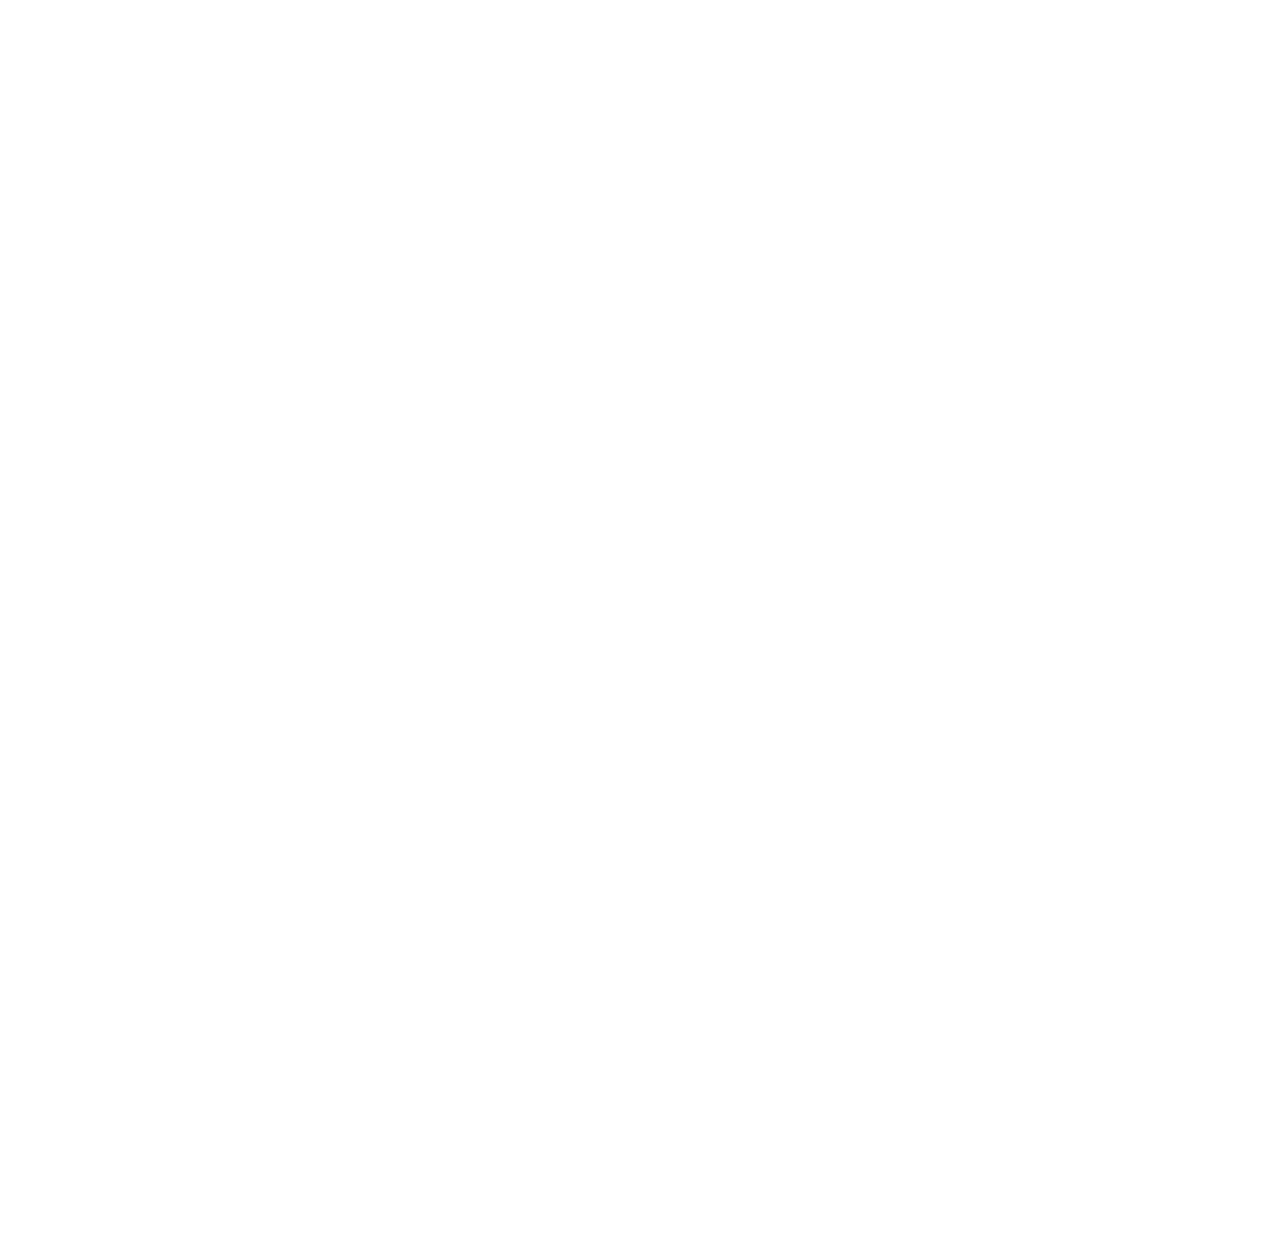
==== commit 8abb605d: "footer completed" ====
--- a/index.html
+++ b/index.html
@@ -914,9 +914,10 @@
                                         <div class="office">
                                             <h4>INDIA</h4>
                                             <ul class="office-details">
-                                                <li><i class="fas fa-mobile-alt"></i>+919560153403</li>
-                                                <li><i class="far fa-envelope"></i>mayank.gubba18@st.niituniversity.in</li>
-                                                <li><i class="fas fa-map-marker-alt"></i>3328,UG-2, NIIT UNIVERSITY</li>
+                                                <li><i class="fas fa-mobile-alt"></i>+919966840695</li>
+                                                <li><i class="far fa-envelope"></i>gubba.mayank@gmail.com
+                                                </li>
+                                                <li><i class="fas fa-map-marker-alt"></i>3323,UG-2, NIIT UNIVERSITY</li>
                                             </ul>
                                             <ul class="social-list">
                                                 <li> <a href="https://www.facebook.com/gubba.mayank"> <i
@@ -984,6 +985,19 @@
         </div>
 
     </section>
+
+    <!-- FOOTER -->
+    <footer class="text-center">
+        <div class="container">
+            <div class="row">
+                <div class="col-md-12">
+                    <p>
+                        Copyright &copy; 2021 All Rights Reserved By <span>WebDomus</span>
+                    </p>
+                </div>
+            </div>
+        </div>
+    </footer>
 
 
 
--- a/css/style.css
+++ b/css/style.css
@@ -700,7 +700,7 @@
     color: #fff;
 }
 
-.pricing-table .type h4{
+.pricing-table.black .type h4{
     color: #fff;
     font-size: 24px;
     margin-bottom: 25px;
@@ -803,4 +803,40 @@
 .office ul.social-list li a:hover{
     color:#fff;
     border-color: transparent;
+}
+#contact-left ul.social-list li a{
+    color: #212226;
+    border: 1px solid #212226;
+    text-align: center;
+
+}
+#contact-left ul.social-list li a:hover{
+    color: #fff;
+    border-color: transparent;
+}
+#contact-right{
+    padding:25px 30px;
+    box-shadow: 0 0 10px 0 rgba(0,0,0, 0.1);
+    border-radius: 4px;
+}
+#contact-right h4{
+    font-size: 24px;
+}
+#contact-right p{
+    margin-bottom: 25px;
+}
+#contact-right form textarea.form-control{
+    min-height: 164px;
+}
+footer{
+    background: #212226;
+    padding: 30px;
+}
+footer p{
+    color: #fff;
+    line-height: 20px;
+}
+
+footer p span{
+    color: #f4c613;
 }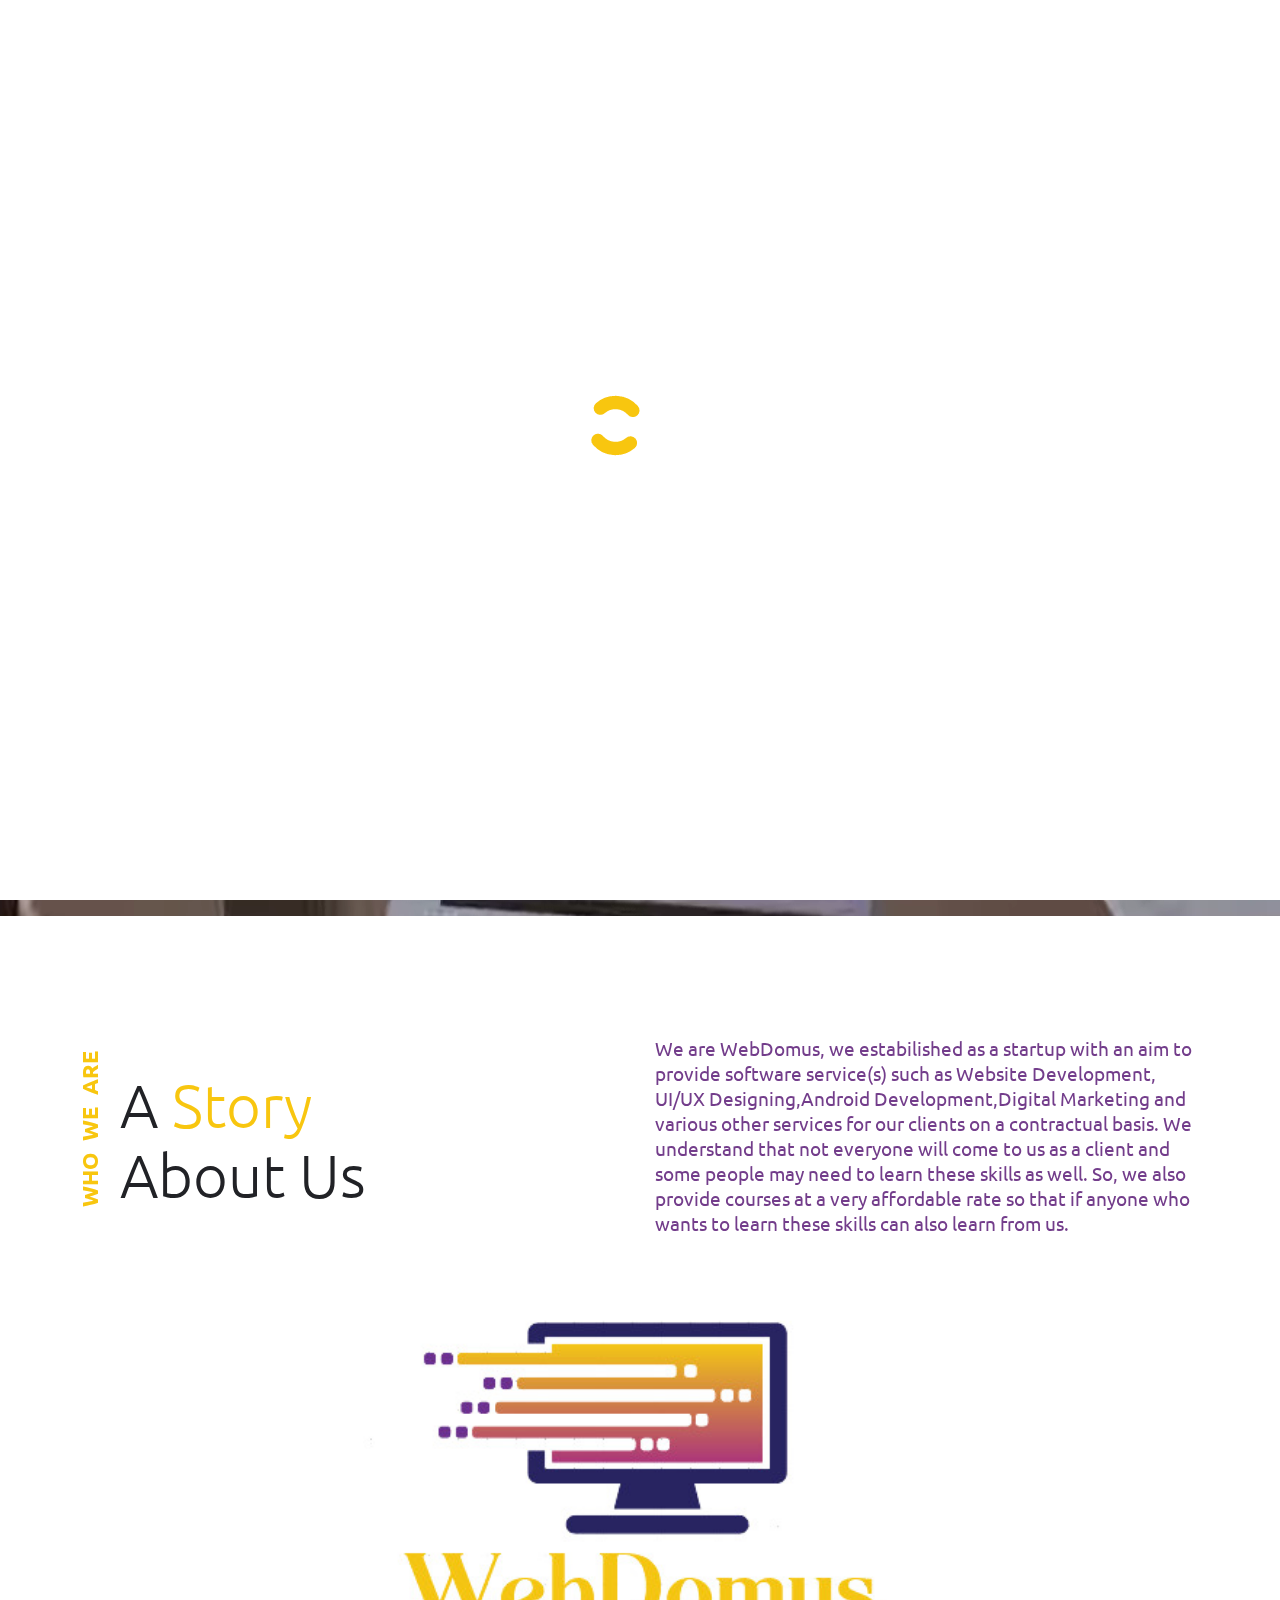
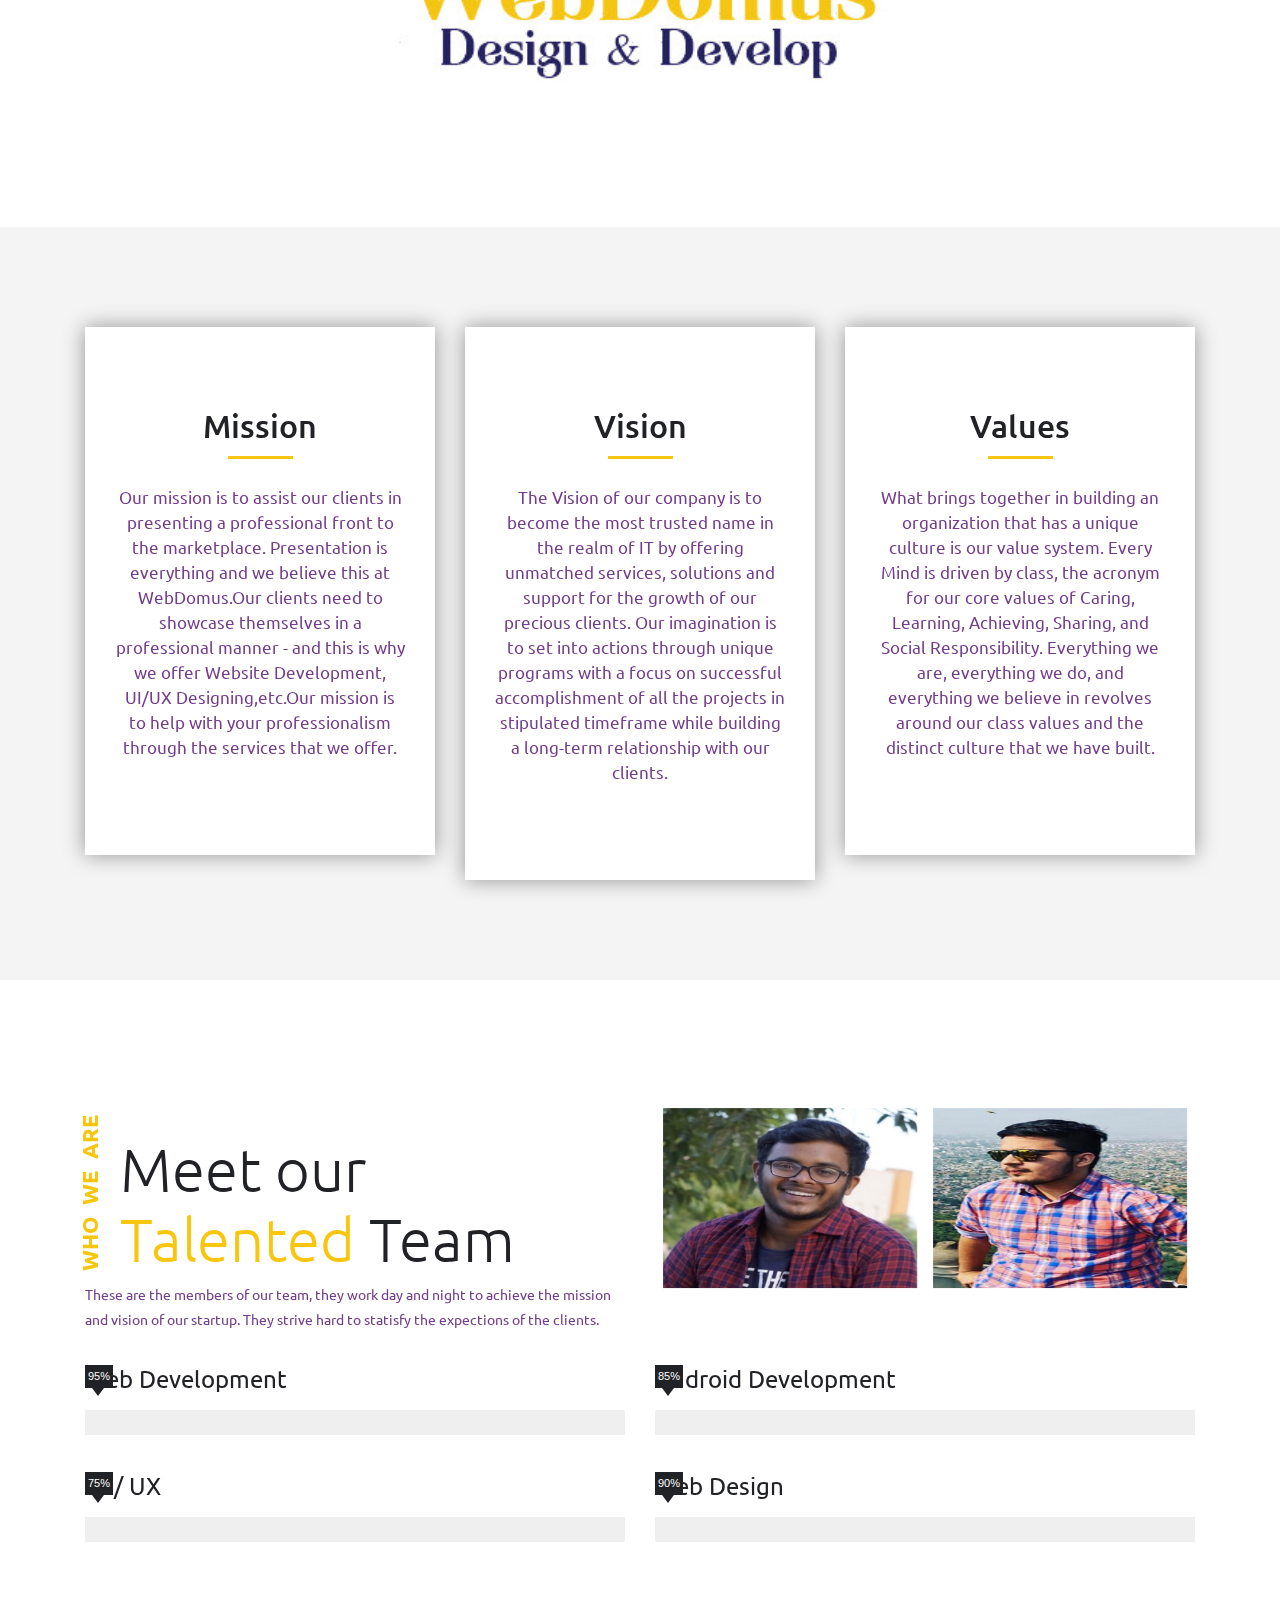
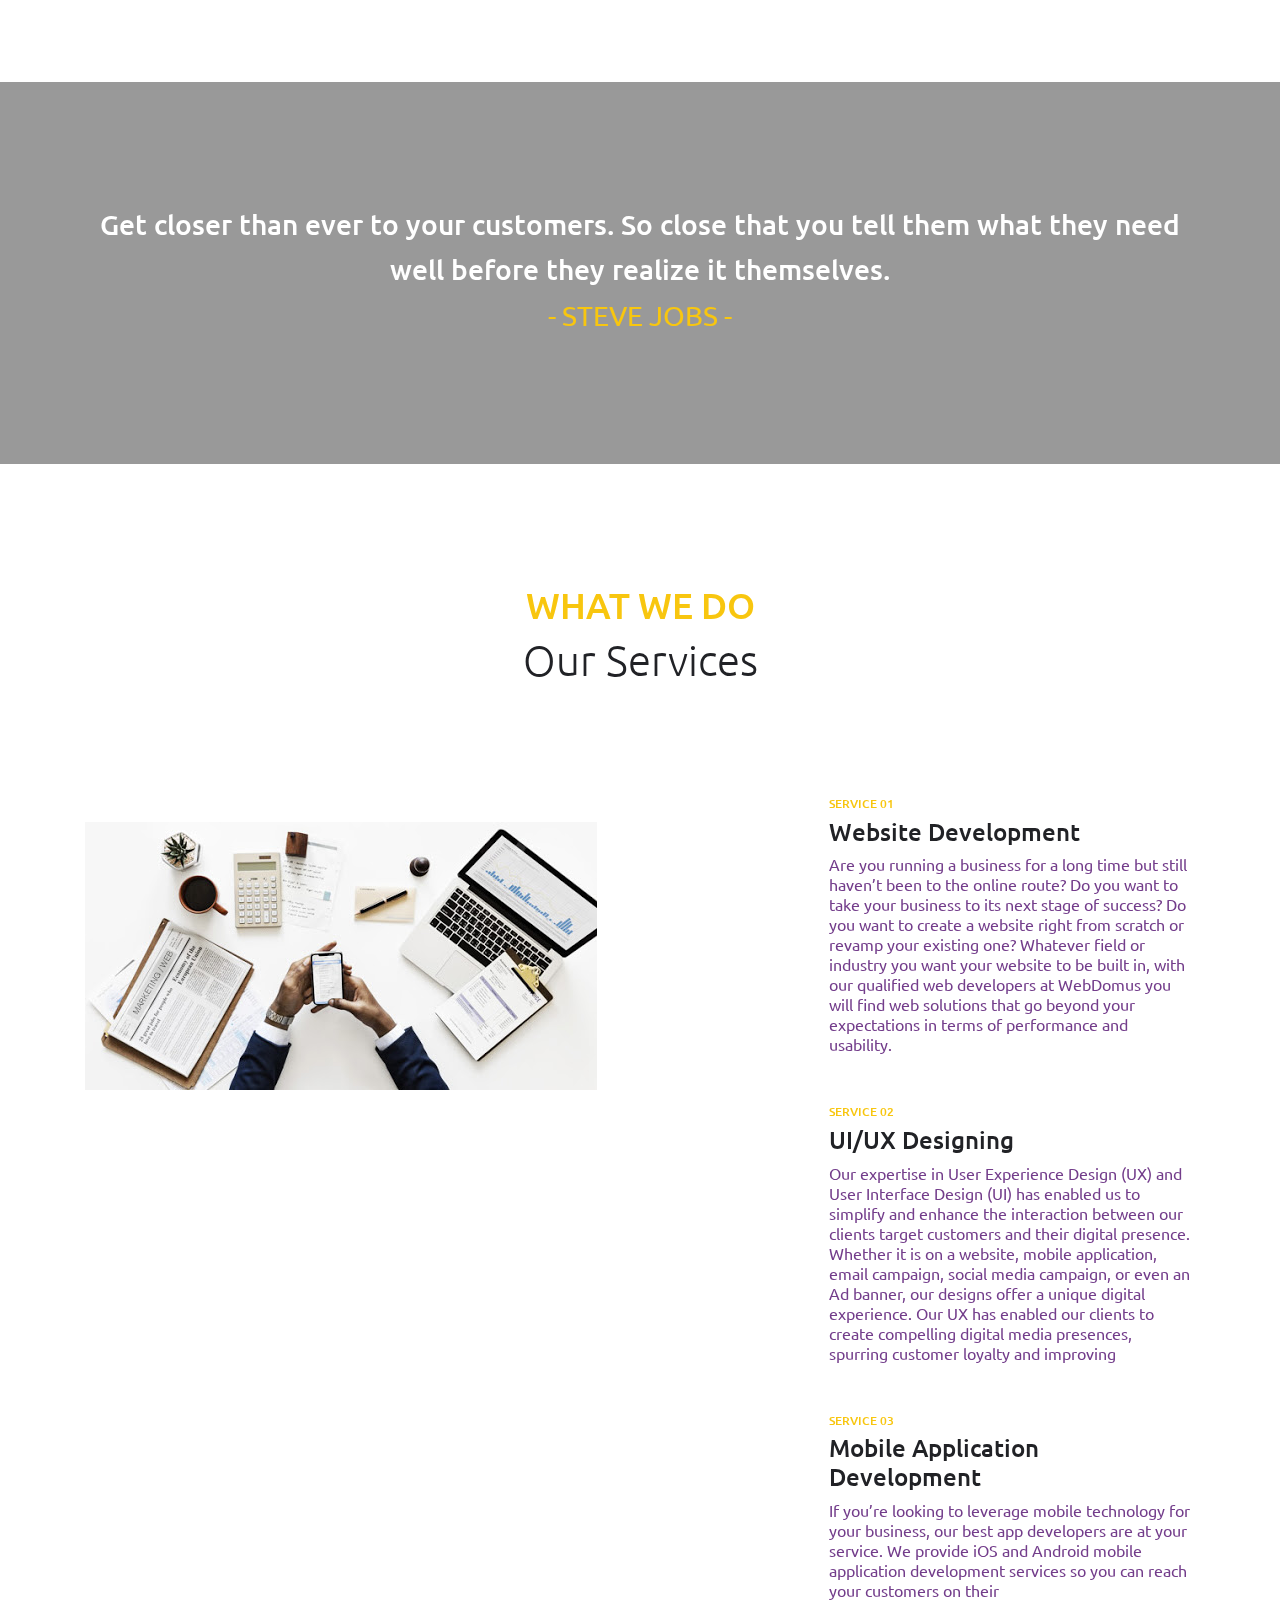
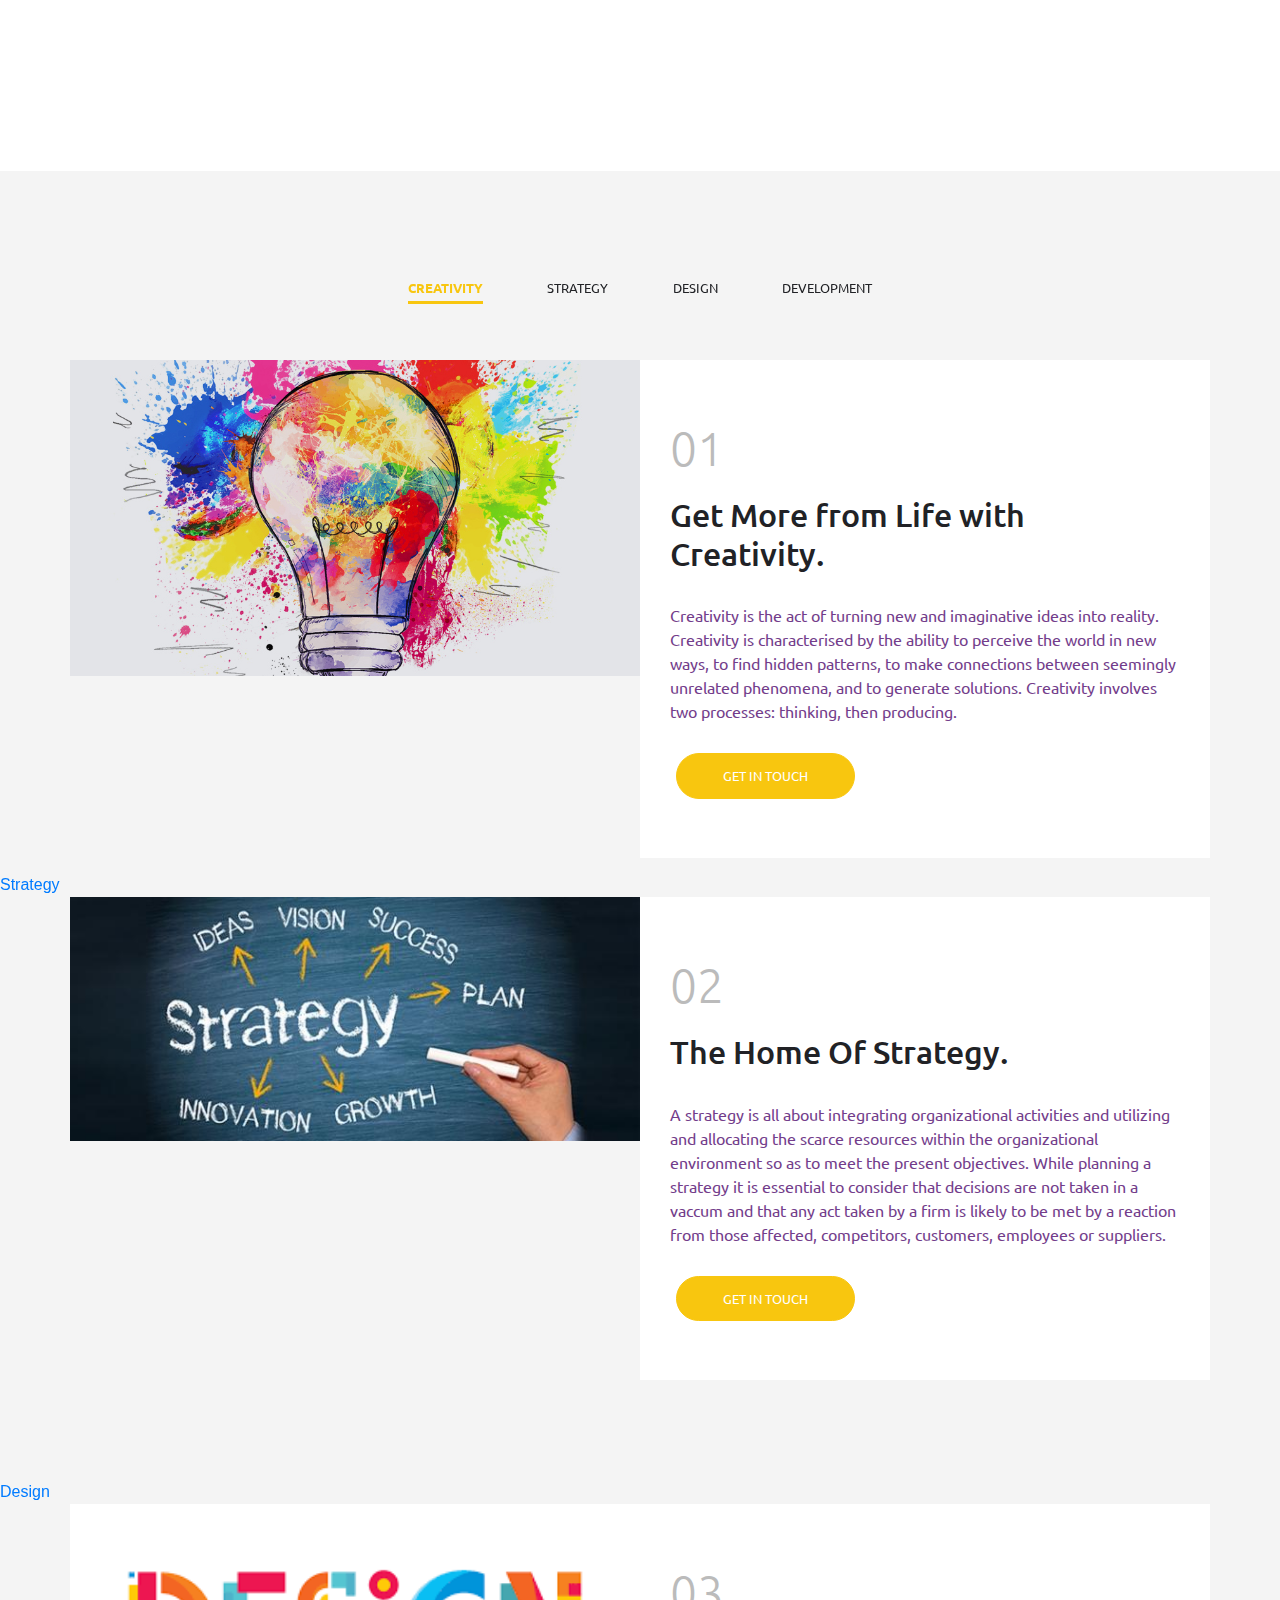
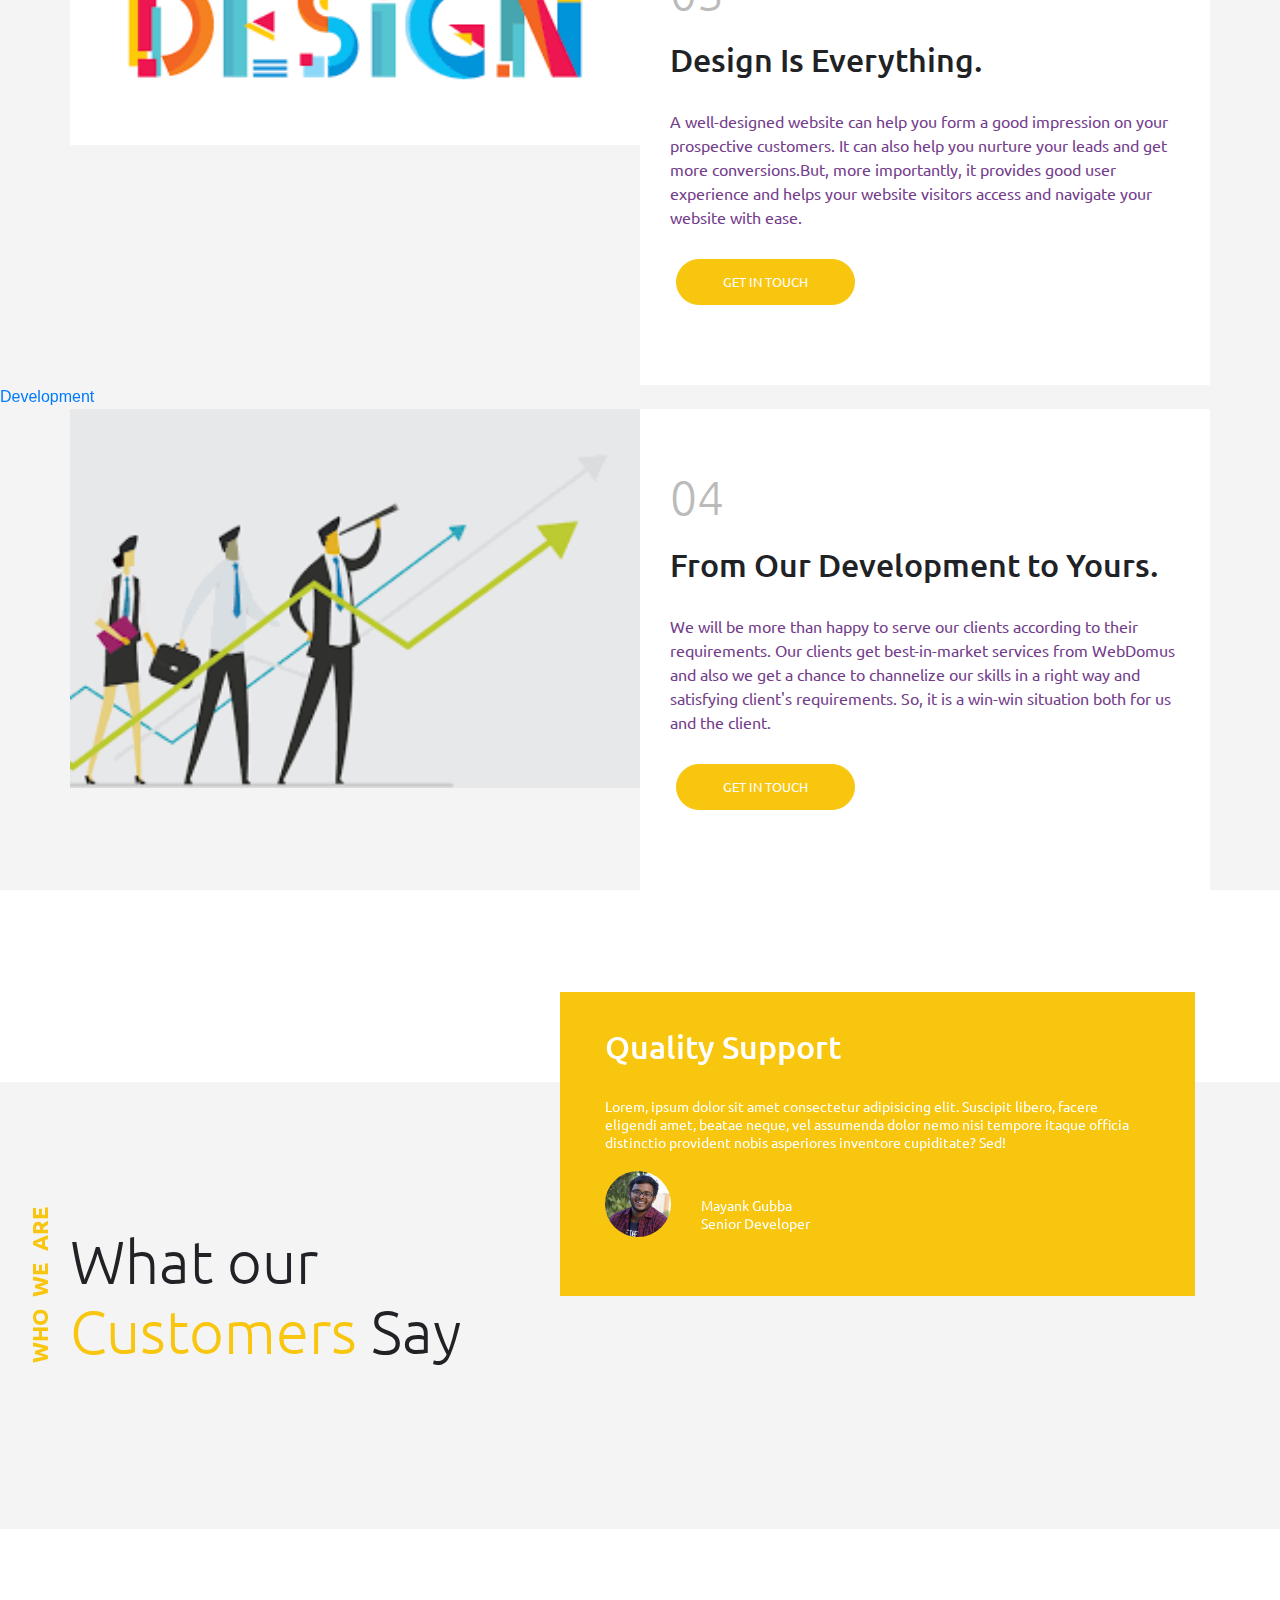
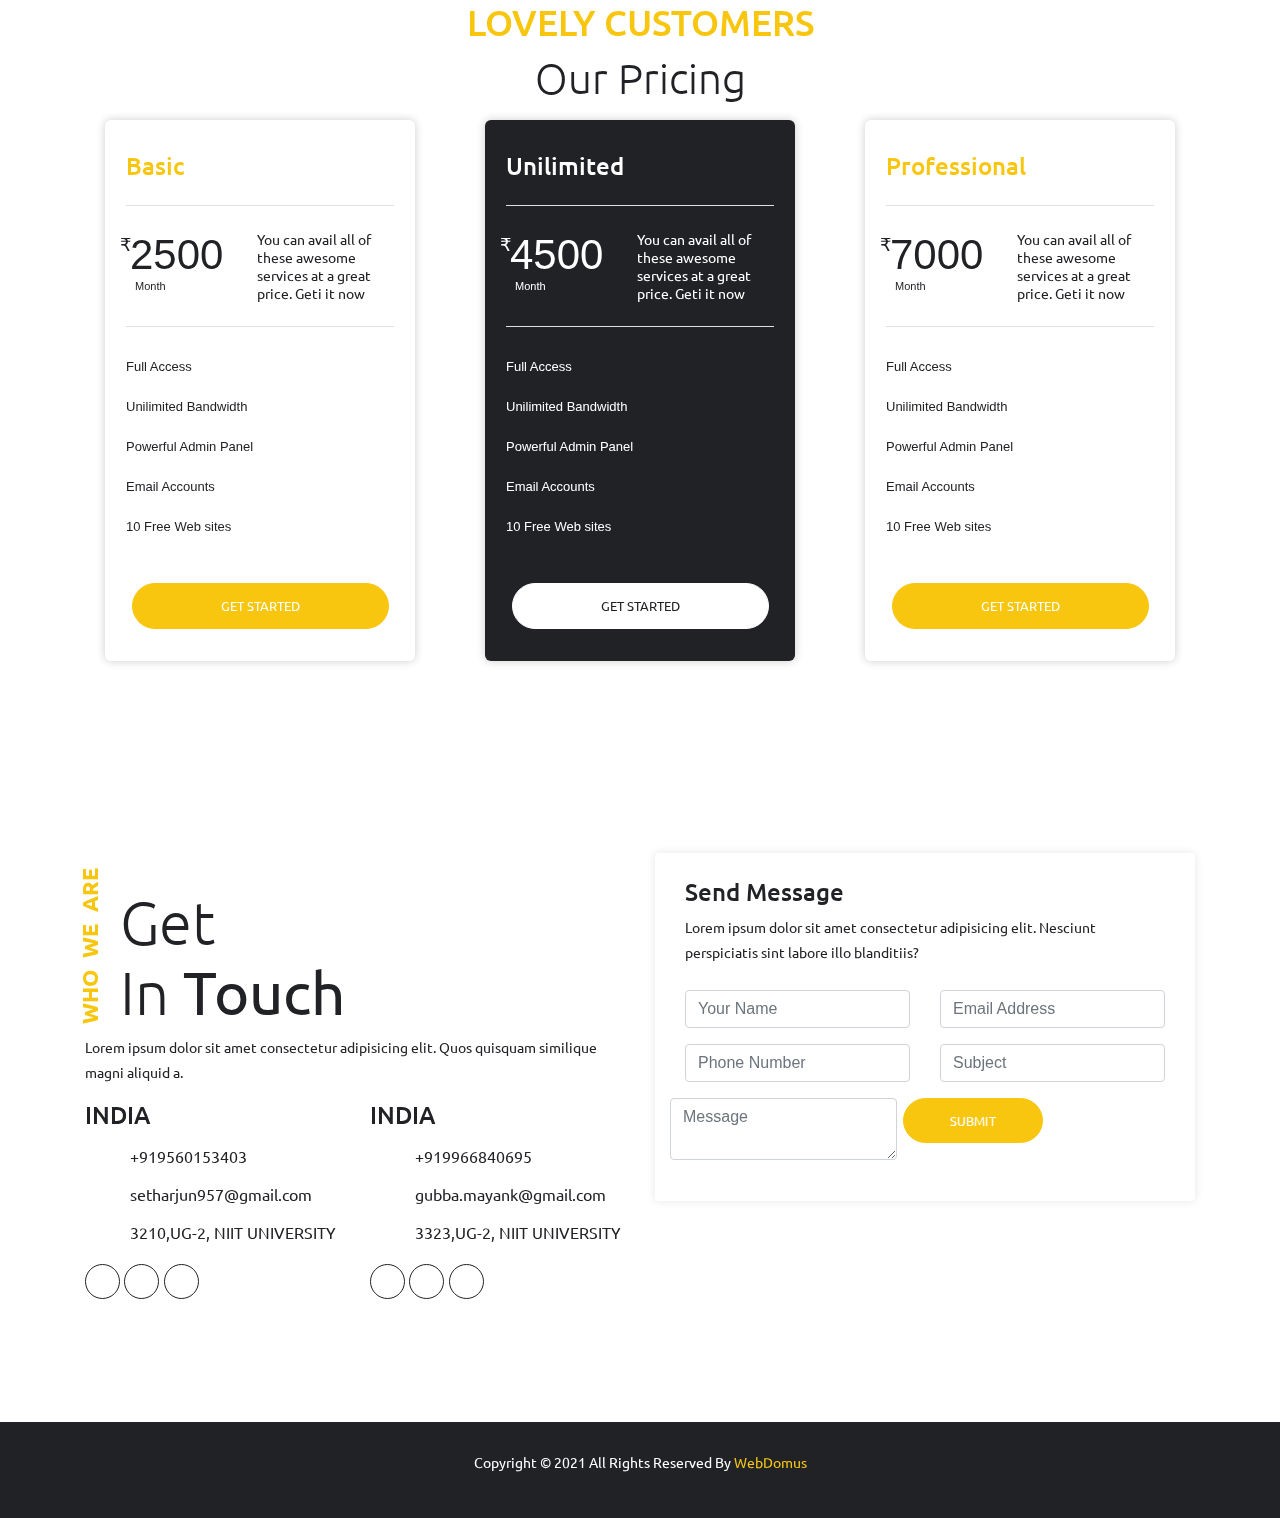
==== commit 15477162: "nav #bug1" ====
--- a/index.html
+++ b/index.html
@@ -41,6 +41,31 @@
     <div id="preloader">
         <div id="status">&nbsp;</div>
     </div>
+    <!-- HEADER -->
+    <header>
+        <nav class="navbar">
+            <div class="container-fluid">
+                <div class="site-nav-wrapper">
+                    
+                    <!-- MAIN MENU -->
+                    <div class="container">
+                        <div class="collapse navbar-collapse">
+                            <ul class="nav navbar-nav pull-right">
+                                <li><a href="#home">Home</a>f</li>
+                                <li><a href="#about">About</a></li>
+                                <li><a href="#team">Team</a></li>
+                                <li><a href="#services">Services</a></li>
+                                <li><a href="#contact">Contact</a></li>
+                            </ul>
+                        </div>
+                    </div>
+                </div>
+            </div>
+        </nav>
+    </header>
+
+
+
     <!-- HOME -->
     <section id="home">
         <video id="home-bg-video" poster="VIDEO/video.jpg" autoplay loop muted>
@@ -1006,10 +1031,7 @@
 
 
 
-    <!-- Temporary Space -->
-    <section>
-        <br><br><br><br><br><br><br><br><br><br><br><br><br><br><br><br><br><br><br><br><br><br><br><br><br><br><br><br><br><br><br><br><br><br><br><br><br><br><br><br><br><br><br><br><br><br><br><br><br><br><br><br><br><br><br><br><br><br><br><br><br><br><br><br><br><br><br><br><br><br><br><br><br><br><br><br><br><br><br><br><br><br><br><br><br><br><br><br><br><br><br><br><br><br><br><br><br><br><br><br><br><br><br><br><br><br><br><br><br><br><br><br><br><br><br><br><br><br><br><br><br><br><br>
-    </section>
+
     <!--linking jquery-->
     <script src="js/jquery.js"></script>
     <!--linking js-->
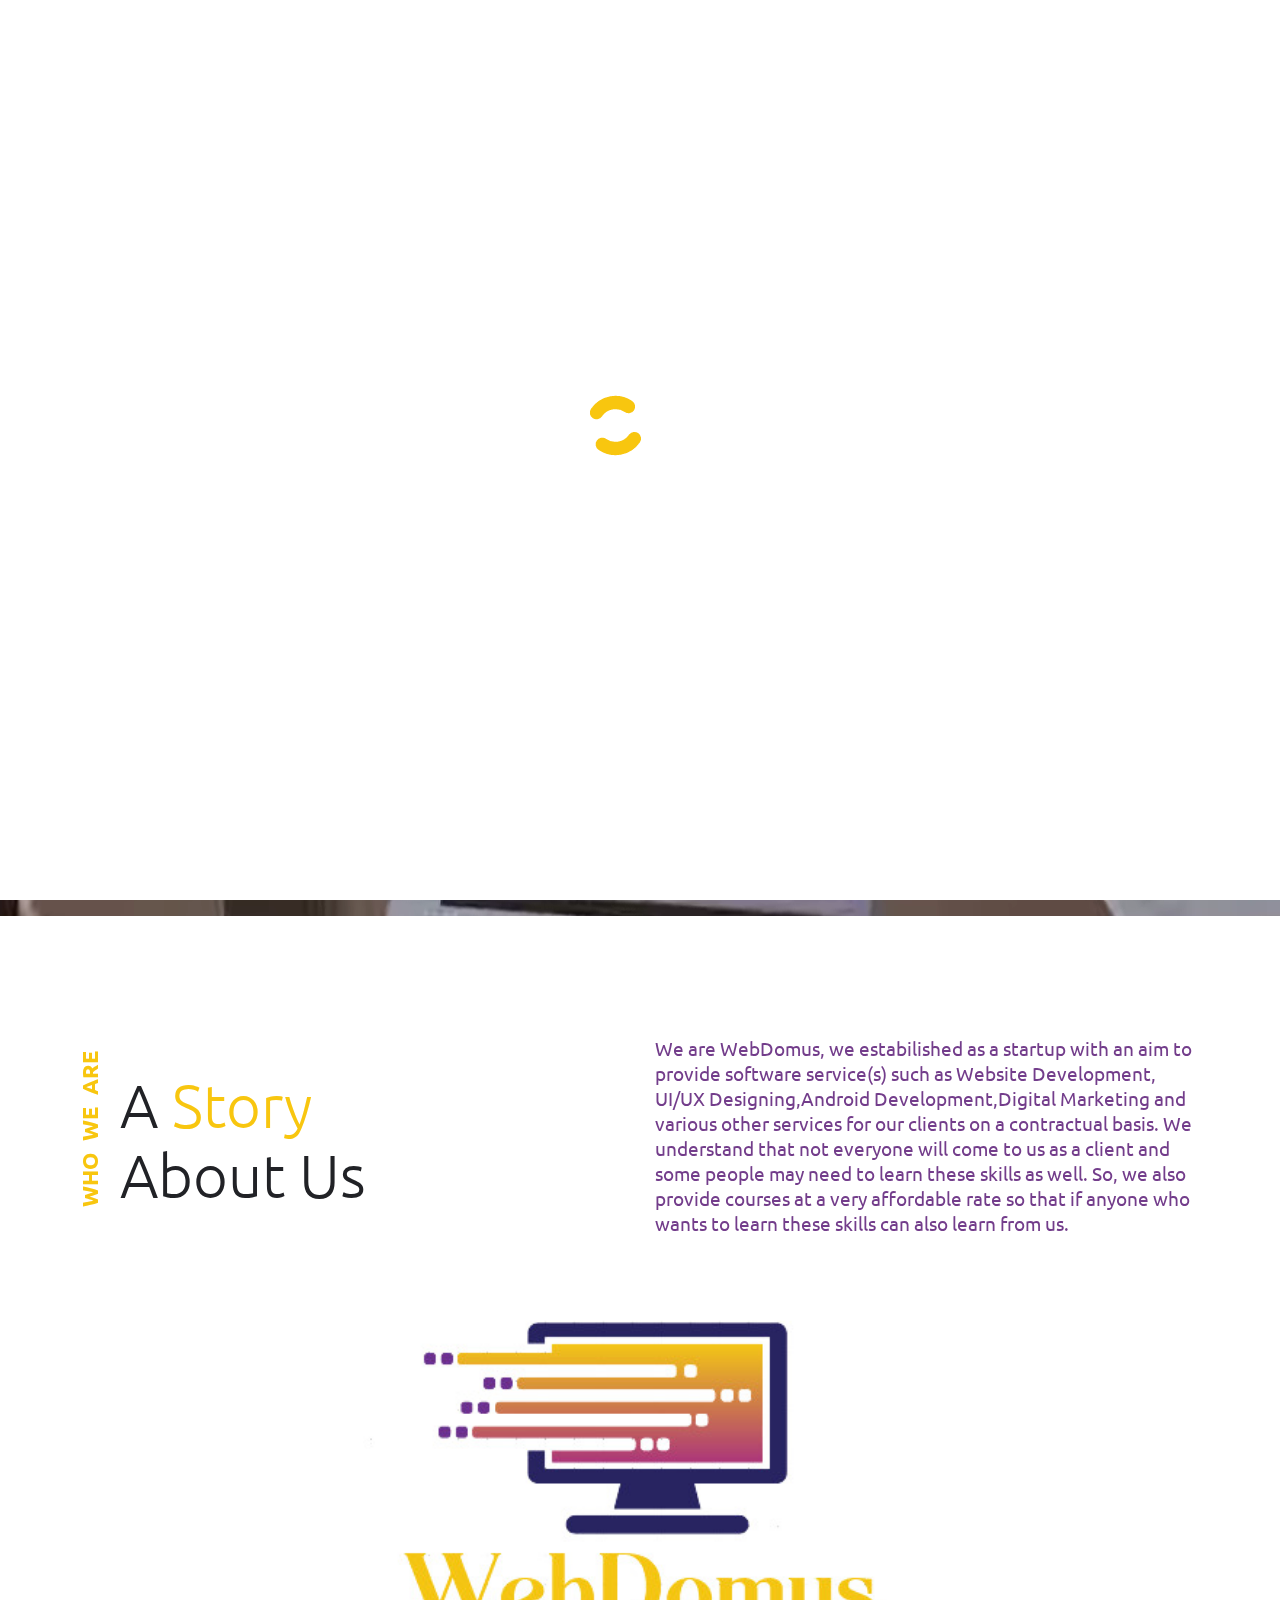
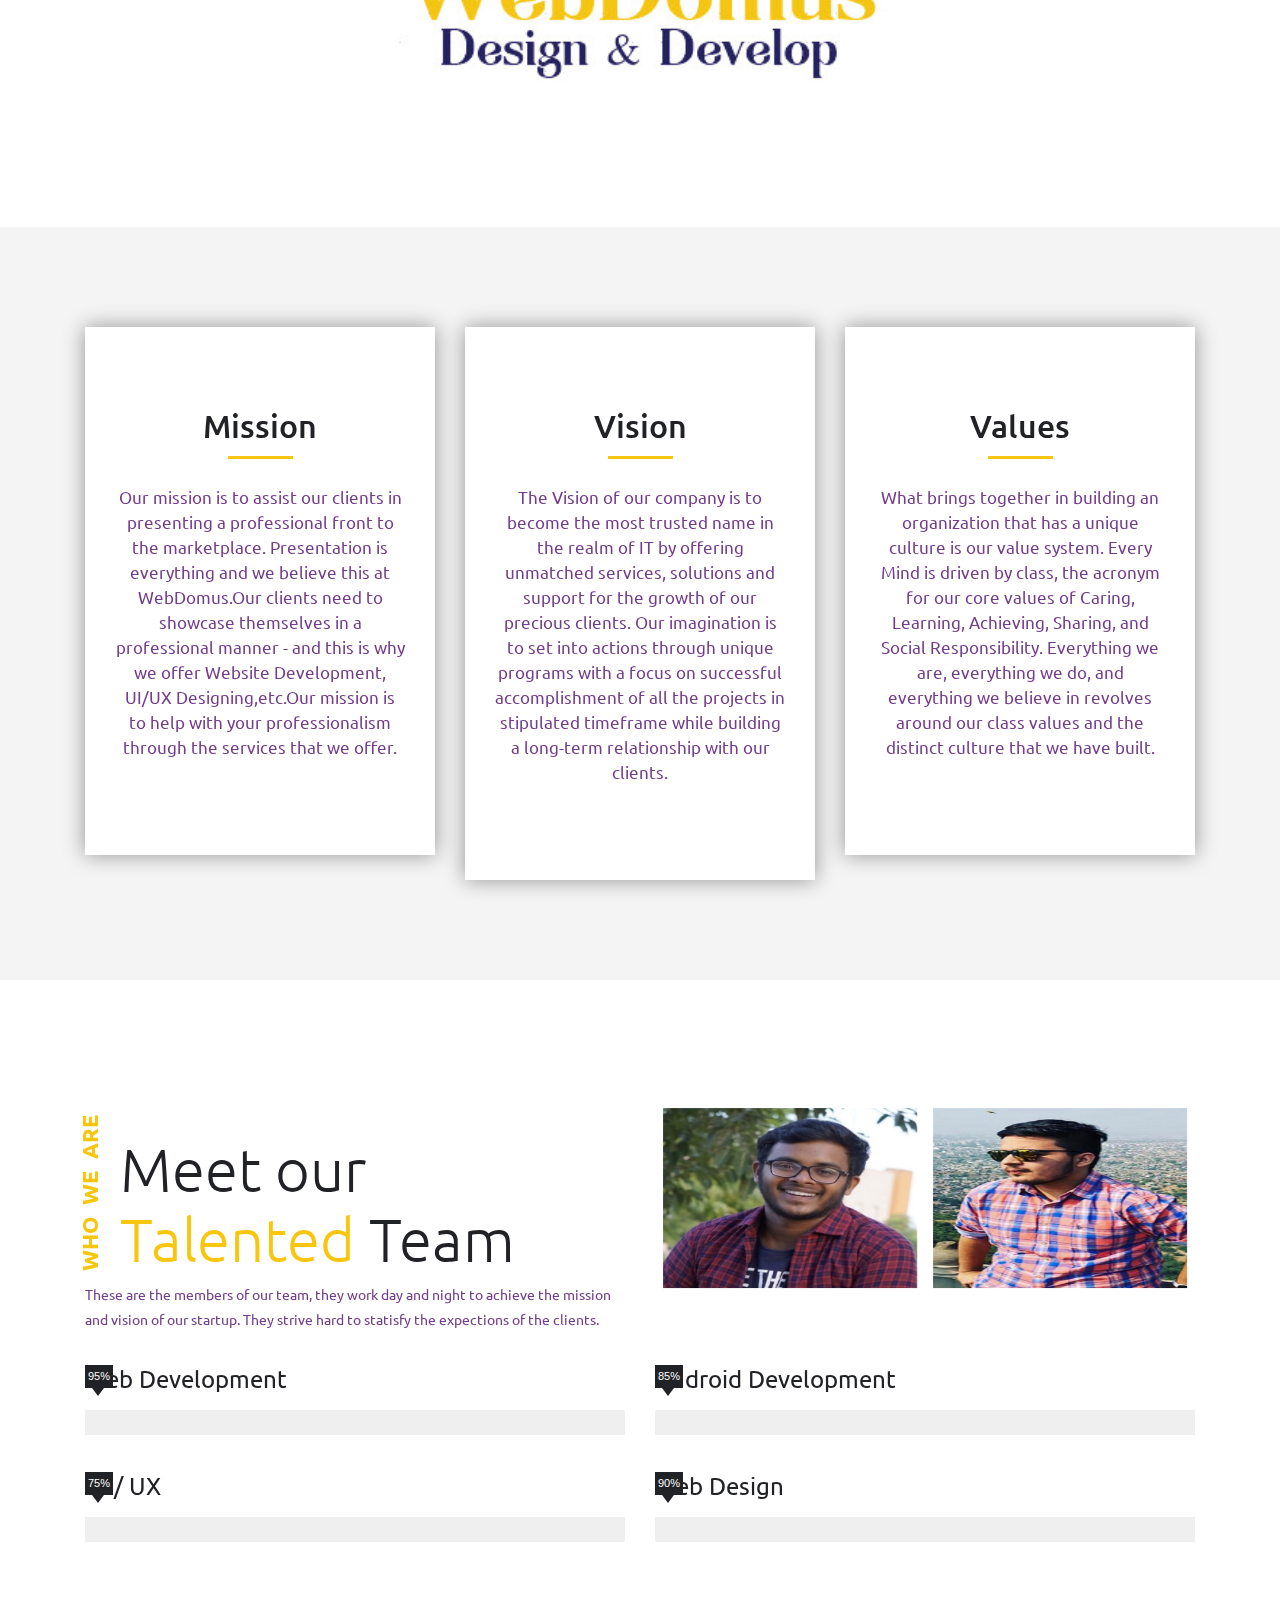
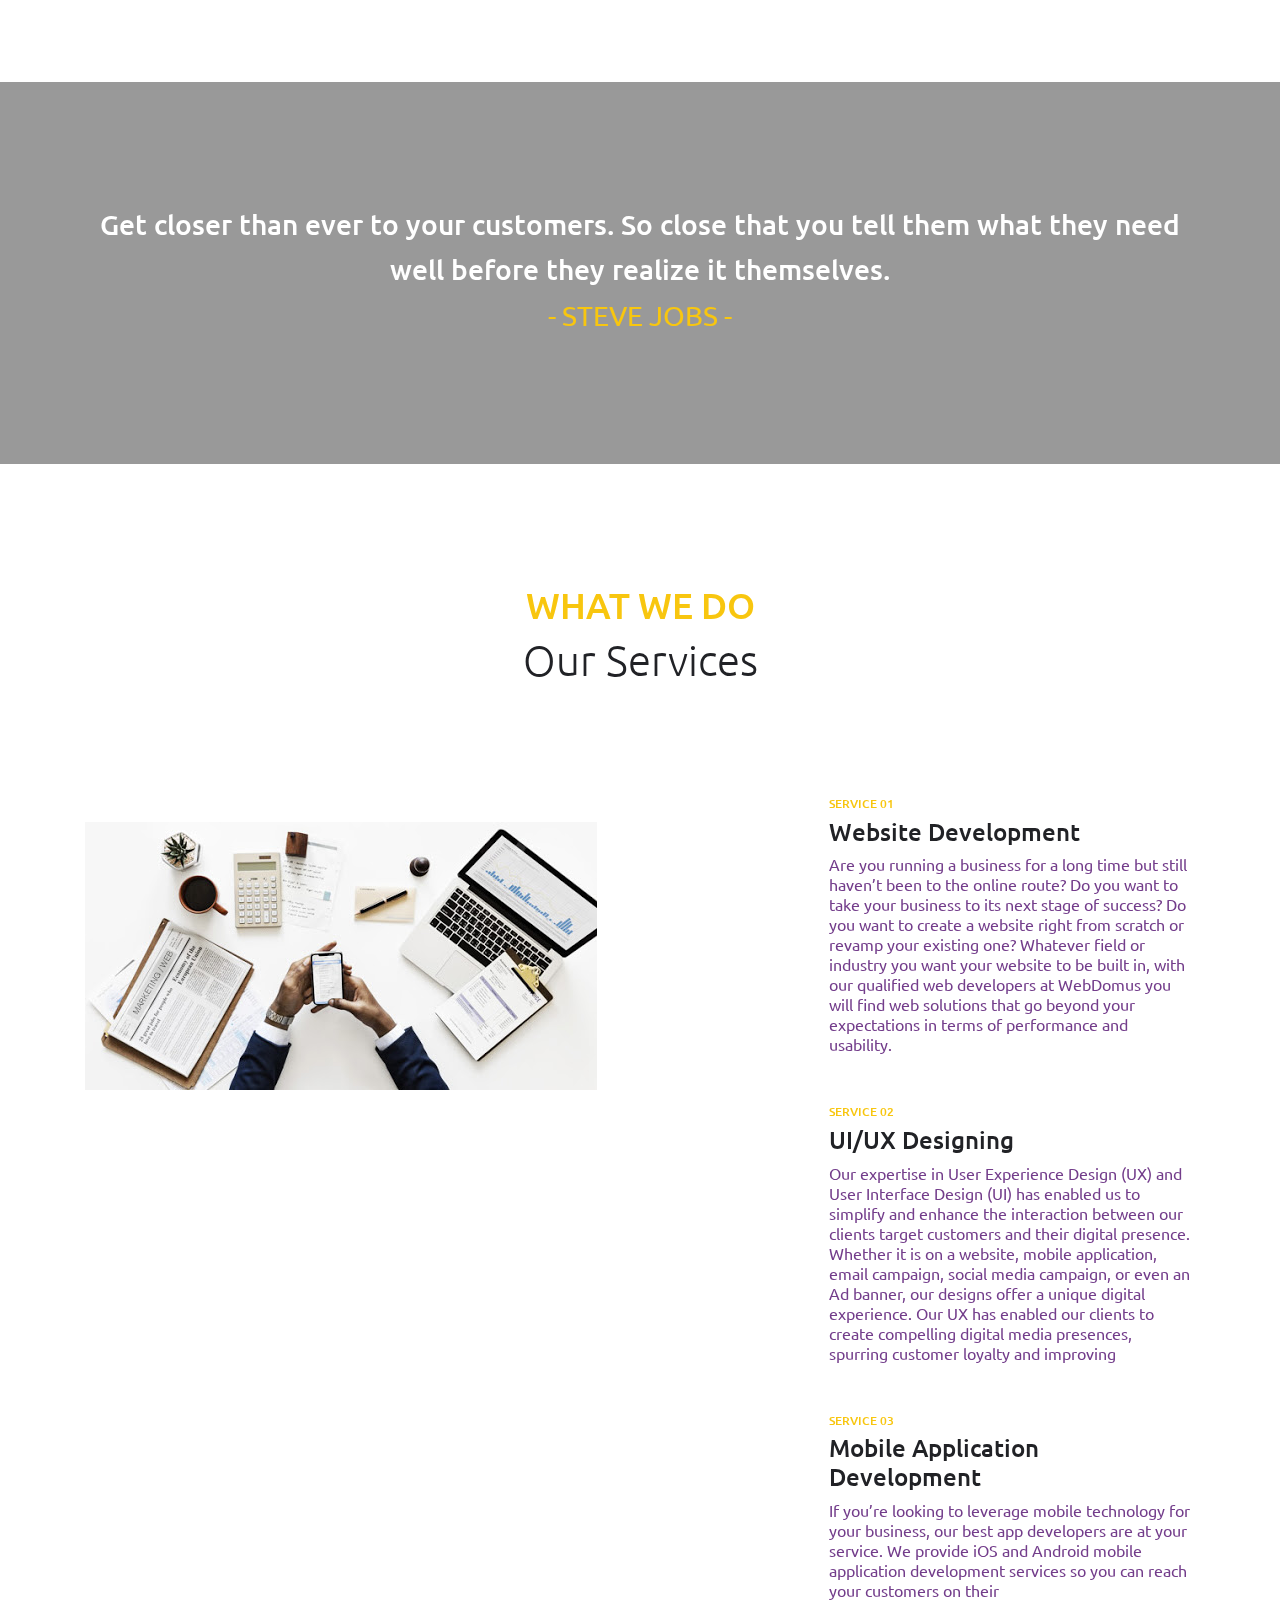
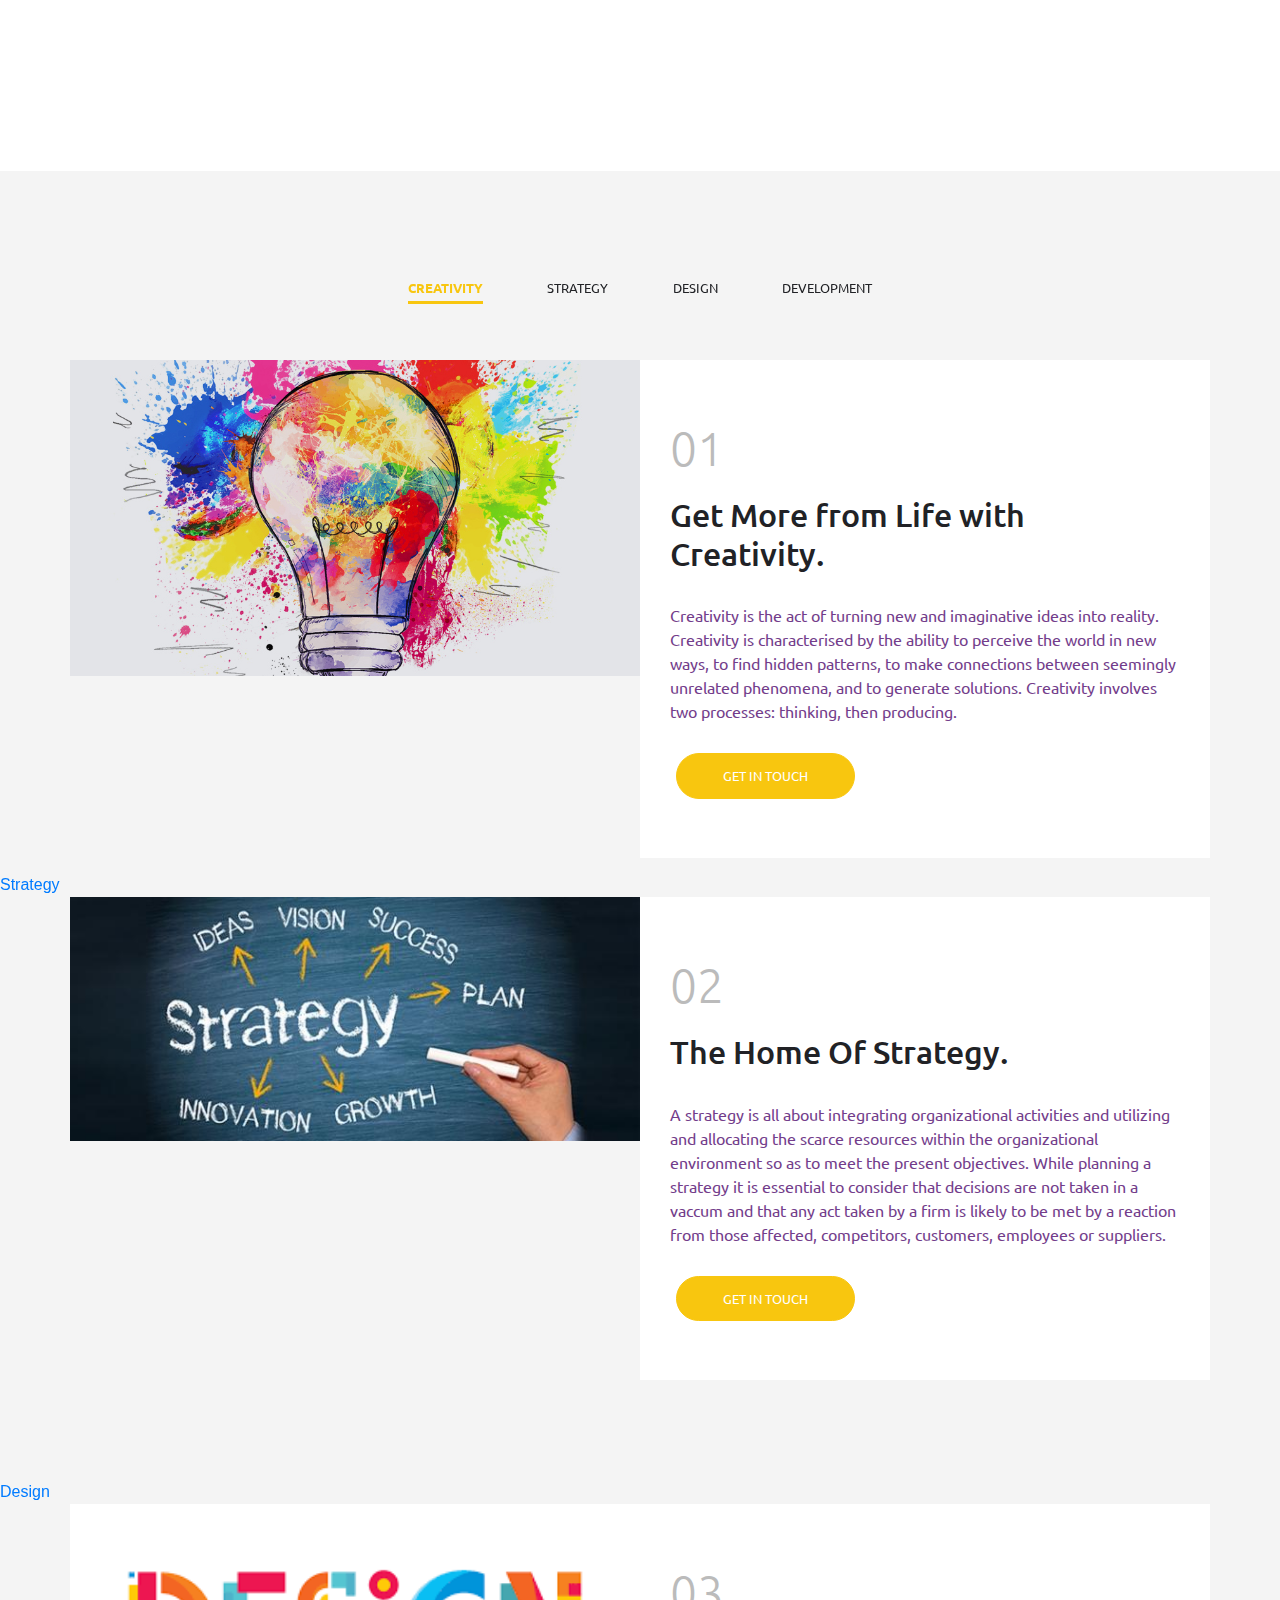
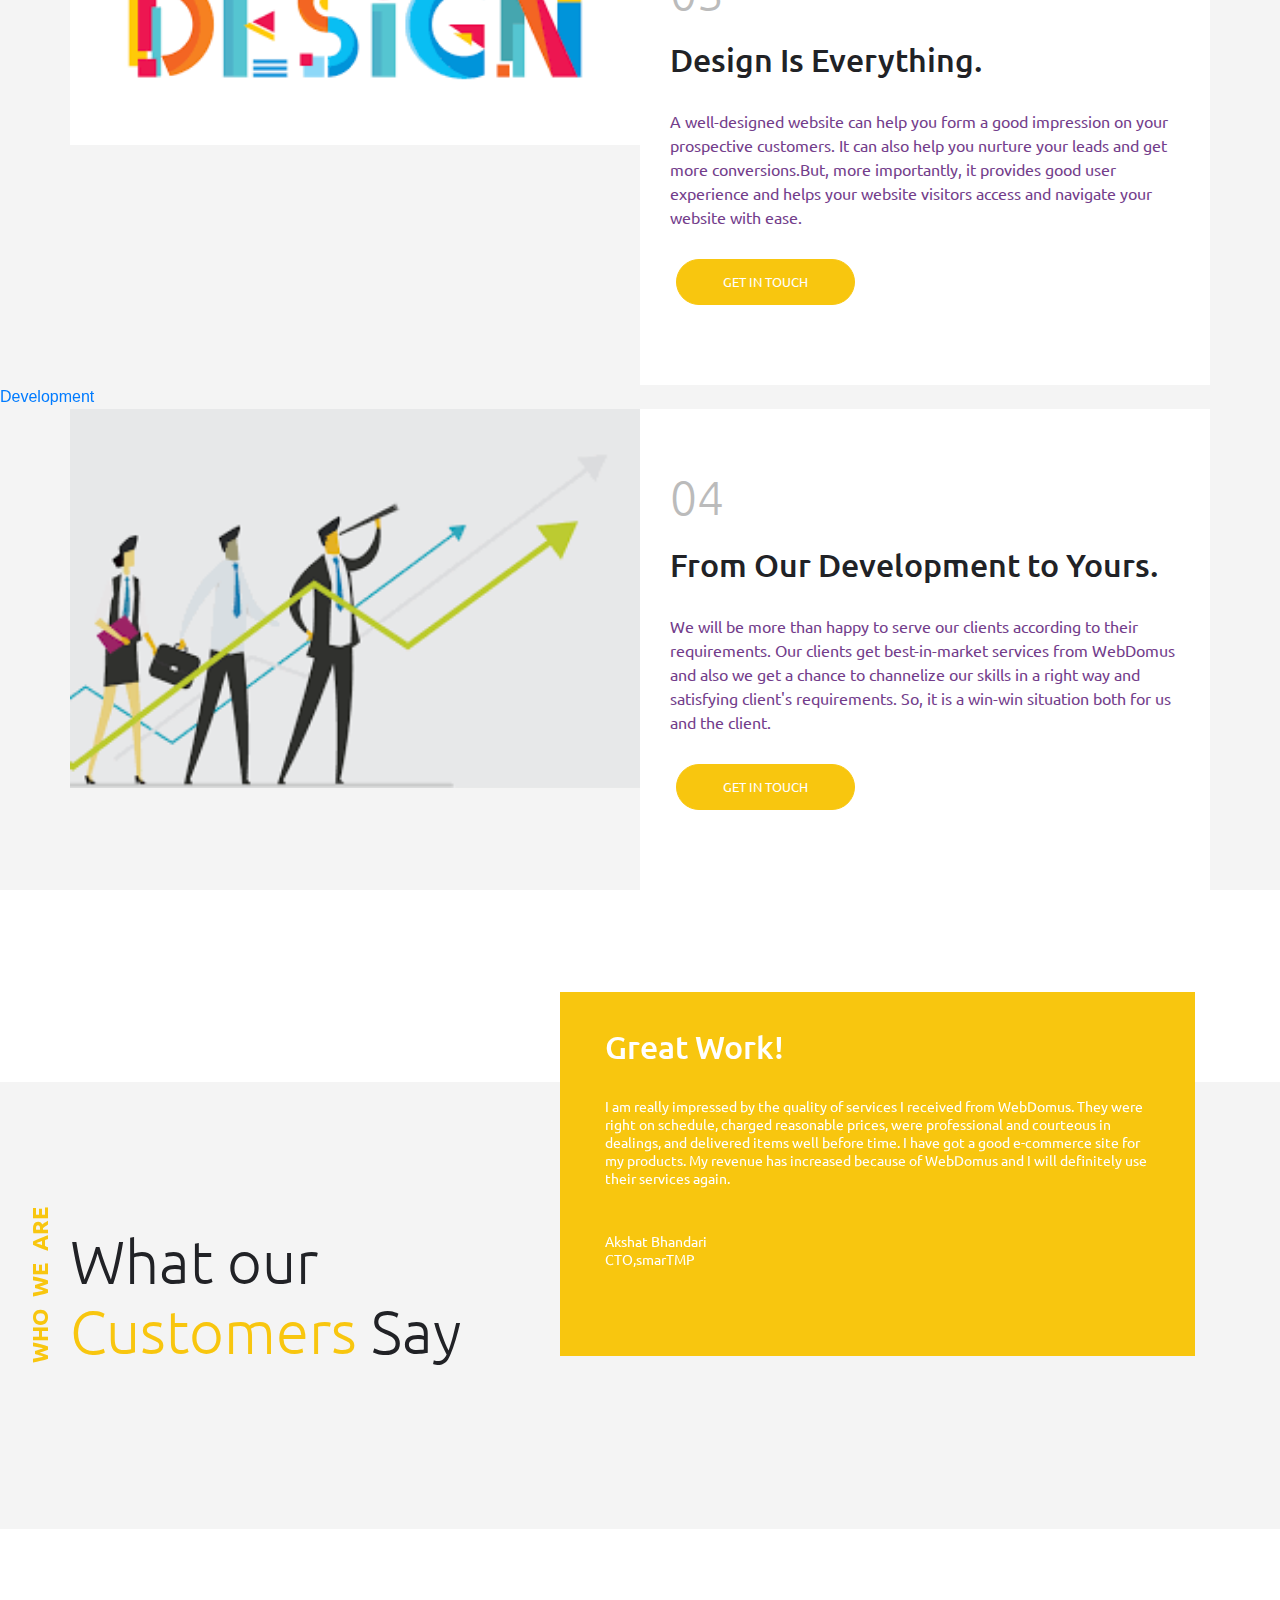
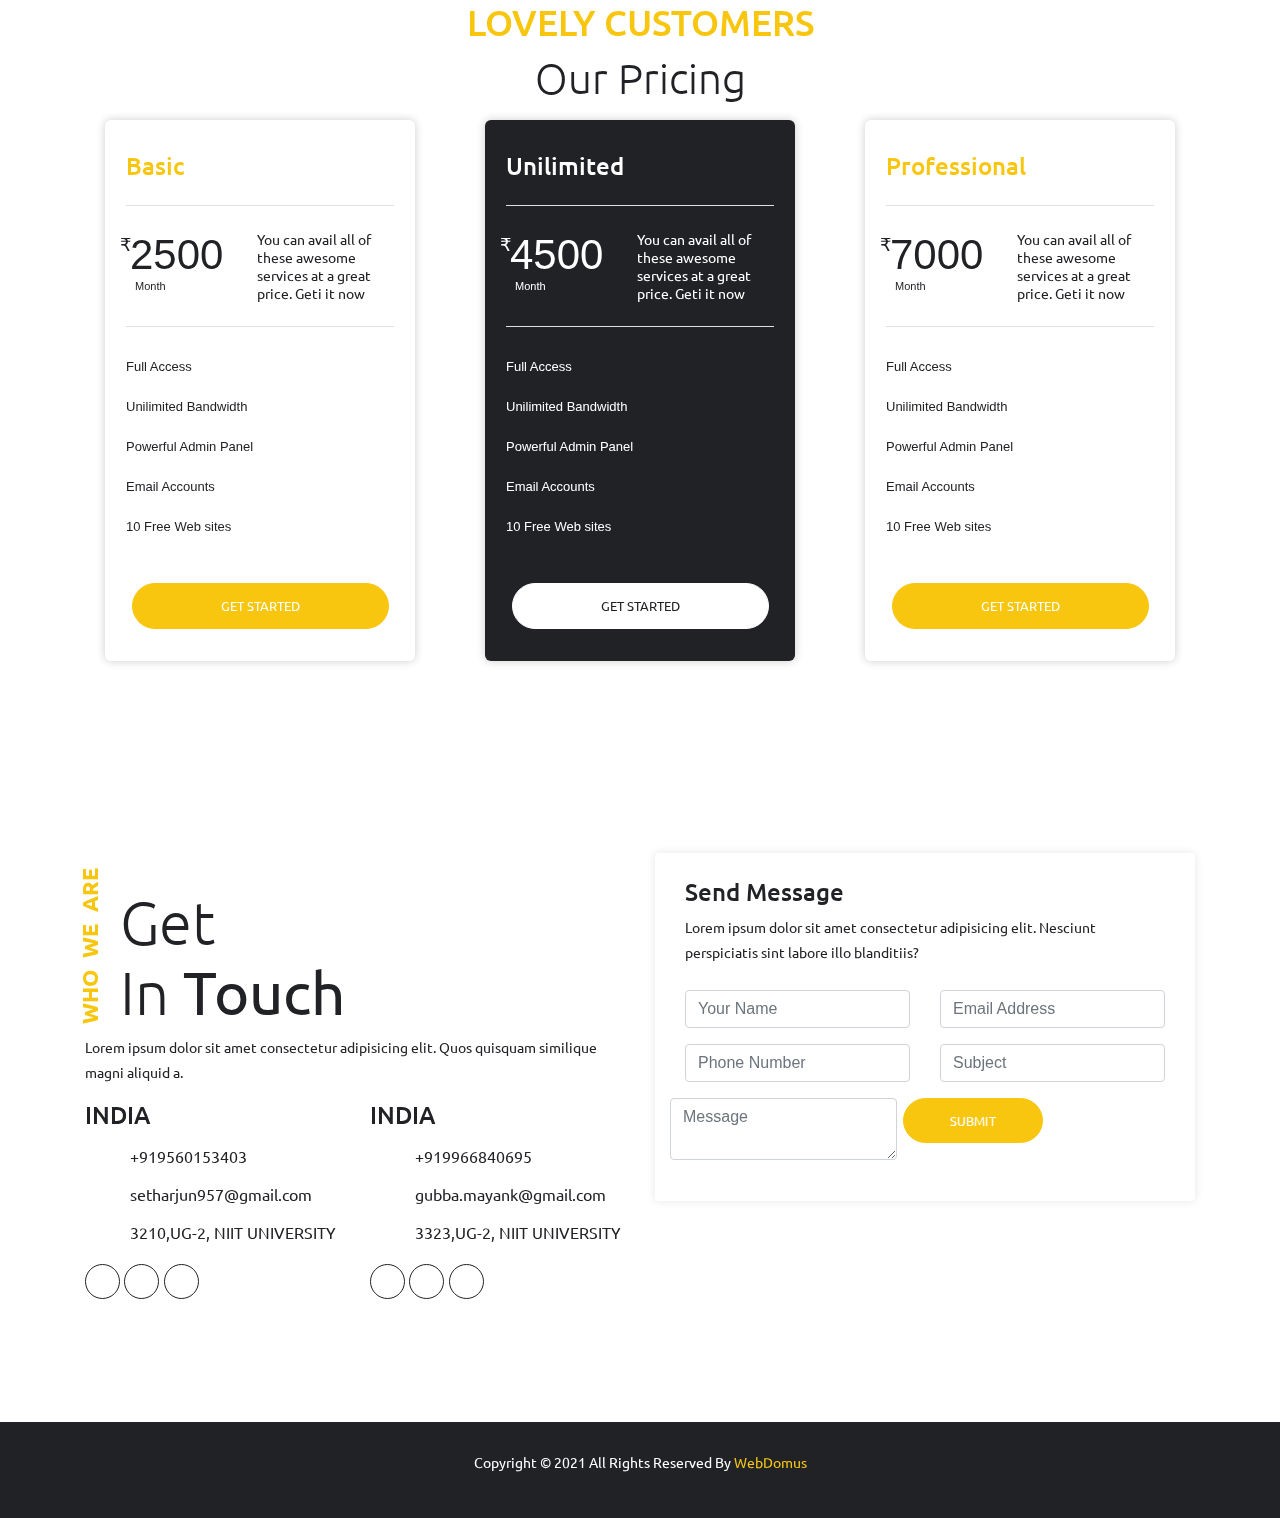
==== commit 600eea2e: "testimonials content updated" ====
--- a/index.html
+++ b/index.html
@@ -46,12 +46,12 @@
         <nav class="navbar">
             <div class="container-fluid">
                 <div class="site-nav-wrapper">
-                    
+
                     <!-- MAIN MENU -->
                     <div class="container">
                         <div class="collapse navbar-collapse">
                             <ul class="nav navbar-nav pull-right">
-                                <li><a href="#home">Home</a>f</li>
+                                <li><a href="#home">Home</a></li>
                                 <li><a href="#about">About</a></li>
                                 <li><a href="#team">Team</a></li>
                                 <li><a href="#services">Services</a></li>
@@ -650,7 +650,7 @@
                             <div class="row">
 
                                 <div class="col-md-6">
-                                    <h3>Quality Support</h3>
+                                    <h3>Great Work!</h3>
                                 </div>
                                 <div class="col-md-6">
                                     <div class="stars text-right">
@@ -663,22 +663,23 @@
                                 </div>
                             </div>
 
-                            <p>Lorem, ipsum dolor sit amet consectetur adipisicing elit. Suscipit libero, facere
-                                eligendi amet, beatae neque, vel assumenda dolor nemo nisi tempore itaque officia
-                                distinctio provident nobis asperiores inventore cupiditate? Sed!</p>
+                            <p>I am really impressed by the quality of services I received from WebDomus. They
+                                were right on schedule, charged reasonable prices, were professional and courteous in
+                                dealings, and delivered items well before time. I have got a good e-commerce site for my
+                                products. My revenue has increased because of WebDomus and I will definitely use their
+                                services again.
+
+                            </p>
 
                             <div class="author">
                                 <div class="row">
 
-                                    <div class="col-md-2">
-                                        <img src="img/team_photos/member-1.jpg" alt="client-1"
-                                            class="img-fluid rounded-circle">
-                                    </div>
+
 
                                     <div class="col-md-10">
                                         <div class="author-name-des">
-                                            <p>Mayank Gubba</p>
-                                            <p>Senior Developer</p>
+                                            <p>Akshat Bhandari</p>
+                                            <p>CTO,smarTMP</p>
                                         </div>
                                     </div>
                                 </div>
@@ -691,7 +692,7 @@
                             <div class="row">
 
                                 <div class="col-md-6">
-                                    <h3>Quality Support</h3>
+                                    <h3>The Best!</h3>
                                 </div>
                                 <div class="col-md-6">
                                     <div class="stars text-right">
@@ -704,74 +705,40 @@
                                 </div>
                             </div>
 
-                            <p>Lorem, ipsum dolor sit amet consectetur adipisicing elit. Suscipit libero, facere
-                                eligendi amet, beatae neque, vel assumenda dolor nemo nisi tempore itaque officia
-                                distinctio provident nobis asperiores inventore cupiditate? Sed!</p>
+                            <p>I can't say enough about the excellent work that WebDomus has done on our
+                                website. They took a below-average website and transformed it into an appealing and
+                                informative website. It was an absolute pleasure to work with them. The designer
+                                listened to my thoughts and suggestions and far surpassed my expectations. There were
+                                minor problems along the way but these were sorted out quickly and efficiently. We are
+                                looking forward to working with them on future projects. Anyone seeking a reference can
+                                call me anytime. You would be extremely unwise to overlook such a dedicated and
+                                professional team.</p>
 
                             <div class="author">
                                 <div class="row">
 
-                                    <div class="col-md-2">
-                                        <img src="img/team_photos/member-1.jpg" alt="client-1"
-                                            class="img-fluid rounded-circle">
-                                    </div>
-
-                                    <div class="col-md-10">
-                                        <div class="author-name-des">
-                                            <p>Mayank Gubba</p>
-                                            <p>Senior Developer</p>
-                                        </div>
-                                    </div>
-                                </div>
-                            </div>
-                        </div>
-
-
-                        <!--Testimonial 03-->
-                        <div class="testimonial">
-                            <div class="row">
-
-                                <div class="col-md-6">
-                                    <h3>Quality Support</h3>
-                                </div>
-                                <div class="col-md-6">
-                                    <div class="stars text-right">
-                                        <i class="fas fa-star"></i>
-                                        <i class="fas fa-star"></i>
-                                        <i class="fas fa-star"></i>
-                                        <i class="fas fa-star"></i>
-                                        <i class="fas fa-star"></i>
-                                    </div>
-                                </div>
-                            </div>
-
-                            <p>Lorem, ipsum dolor sit amet consectetur adipisicing elit. Suscipit libero, facere
-                                eligendi amet, beatae neque, vel assumenda dolor nemo nisi tempore itaque officia
-                                distinctio provident nobis asperiores inventore cupiditate? Sed!</p>
-
-                            <div class="author">
-                                <div class="row">
-
-                                    <div class="col-md-2">
-                                        <img src="img/team_photos/member-1.jpg" alt="client-1"
-                                            class="img-fluid rounded-circle">
-                                    </div>
-
-                                    <div class="col-md-10">
-                                        <div class="author-name-des">
-                                            <p>Mayank Gubba</p>
-                                            <p>Senior Developer</p>
-                                        </div>
-                                    </div>
-                                </div>
-                            </div>
-                        </div>
-
-
-                    </div>
-                </div>
-
-            </div>
+
+                                </div>
+
+                                <div class="col-md-10">
+                                    <div class="author-name-des">
+                                        <p>Aman Mehra</p>
+                                        <p>CMO, Armour</p>
+                                    </div>
+                                </div>
+                            </div>
+                        </div>
+                    </div>
+
+
+
+
+
+
+                </div>
+            </div>
+
+        </div>
     </section>
 
     <!--Section Break-->
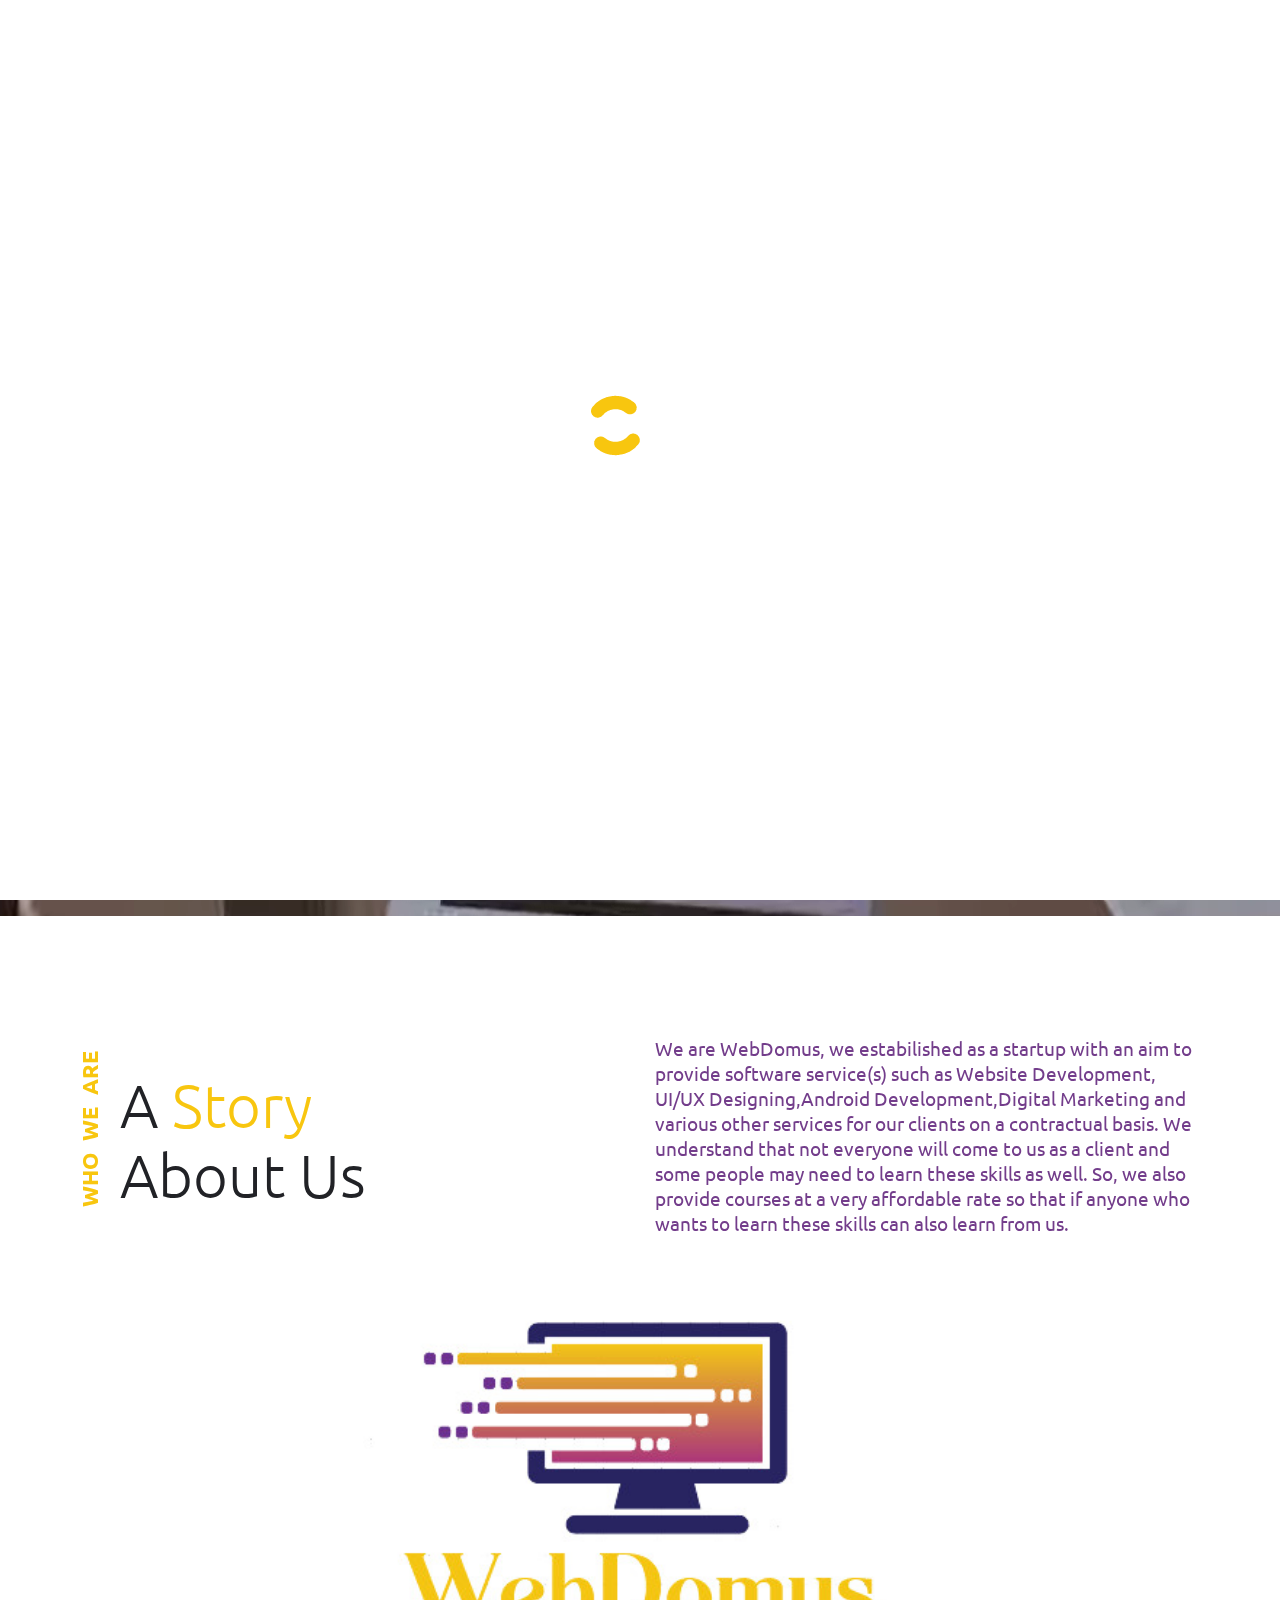
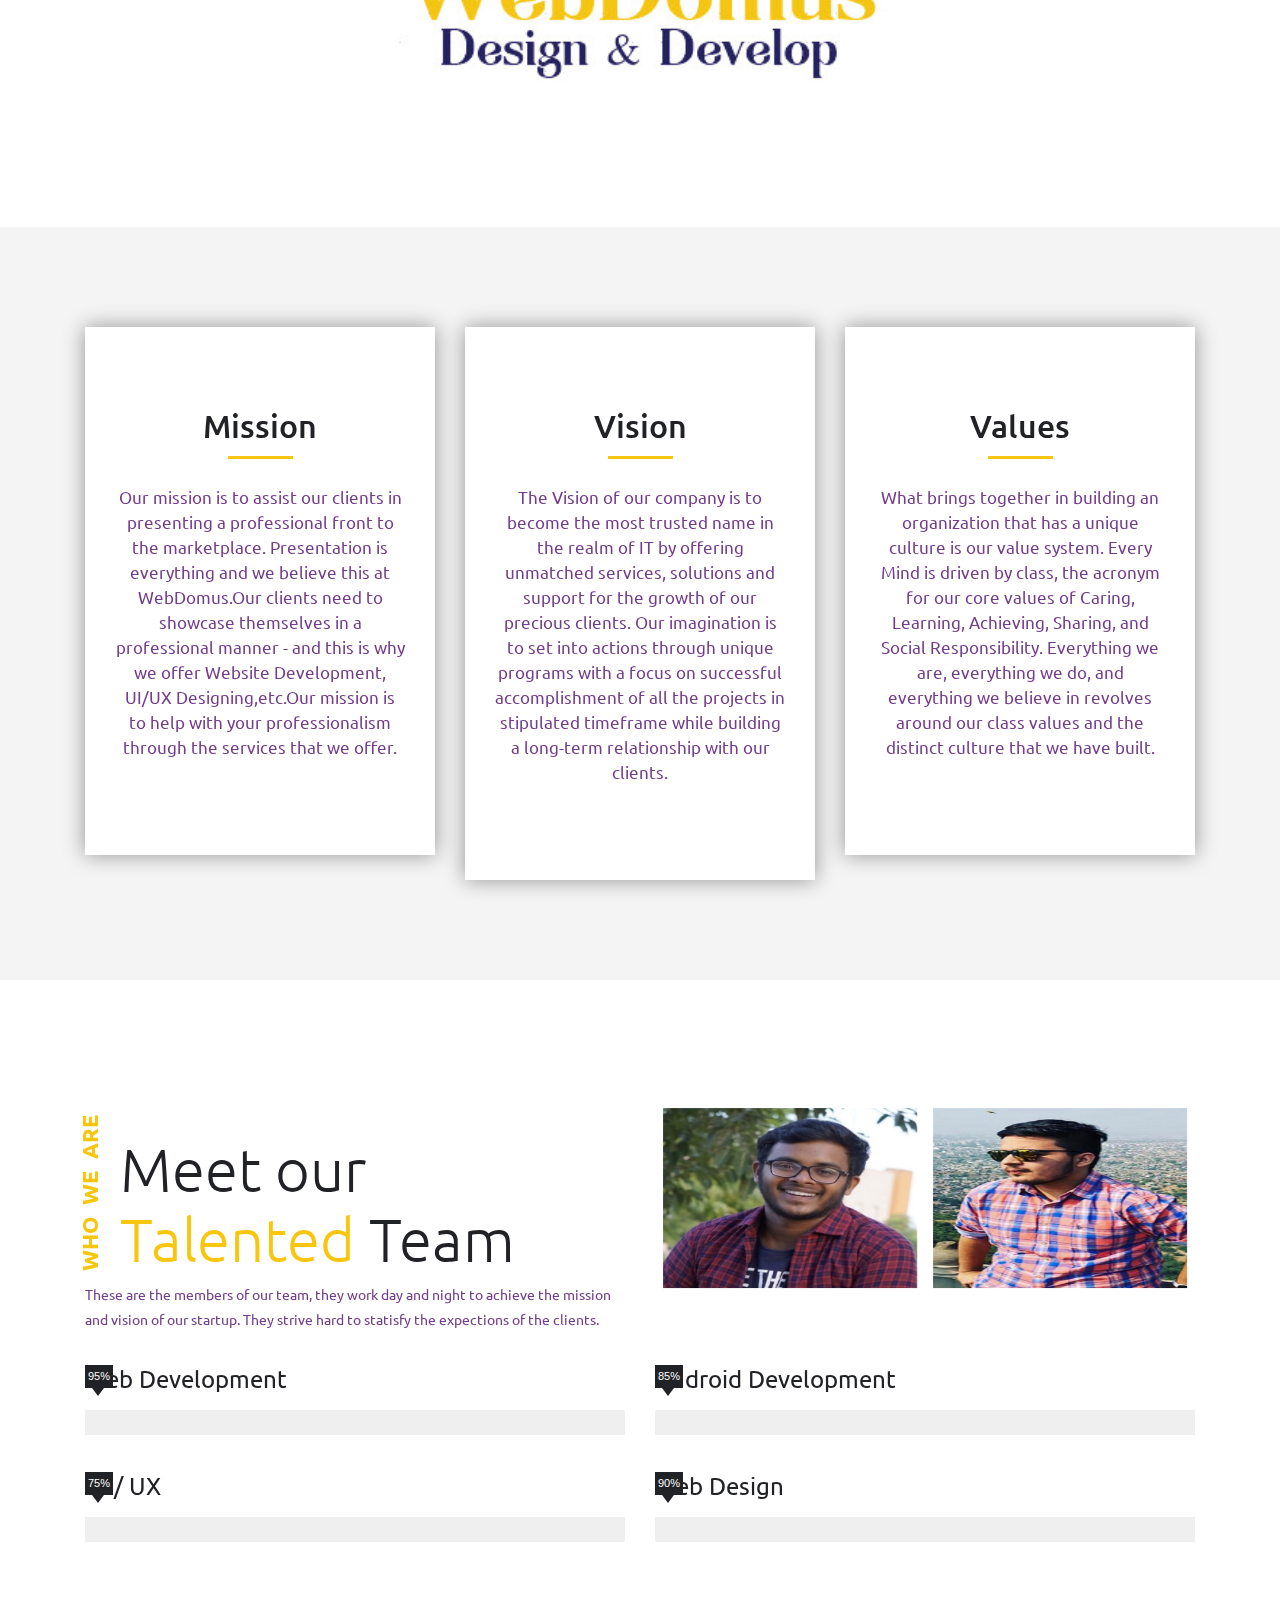
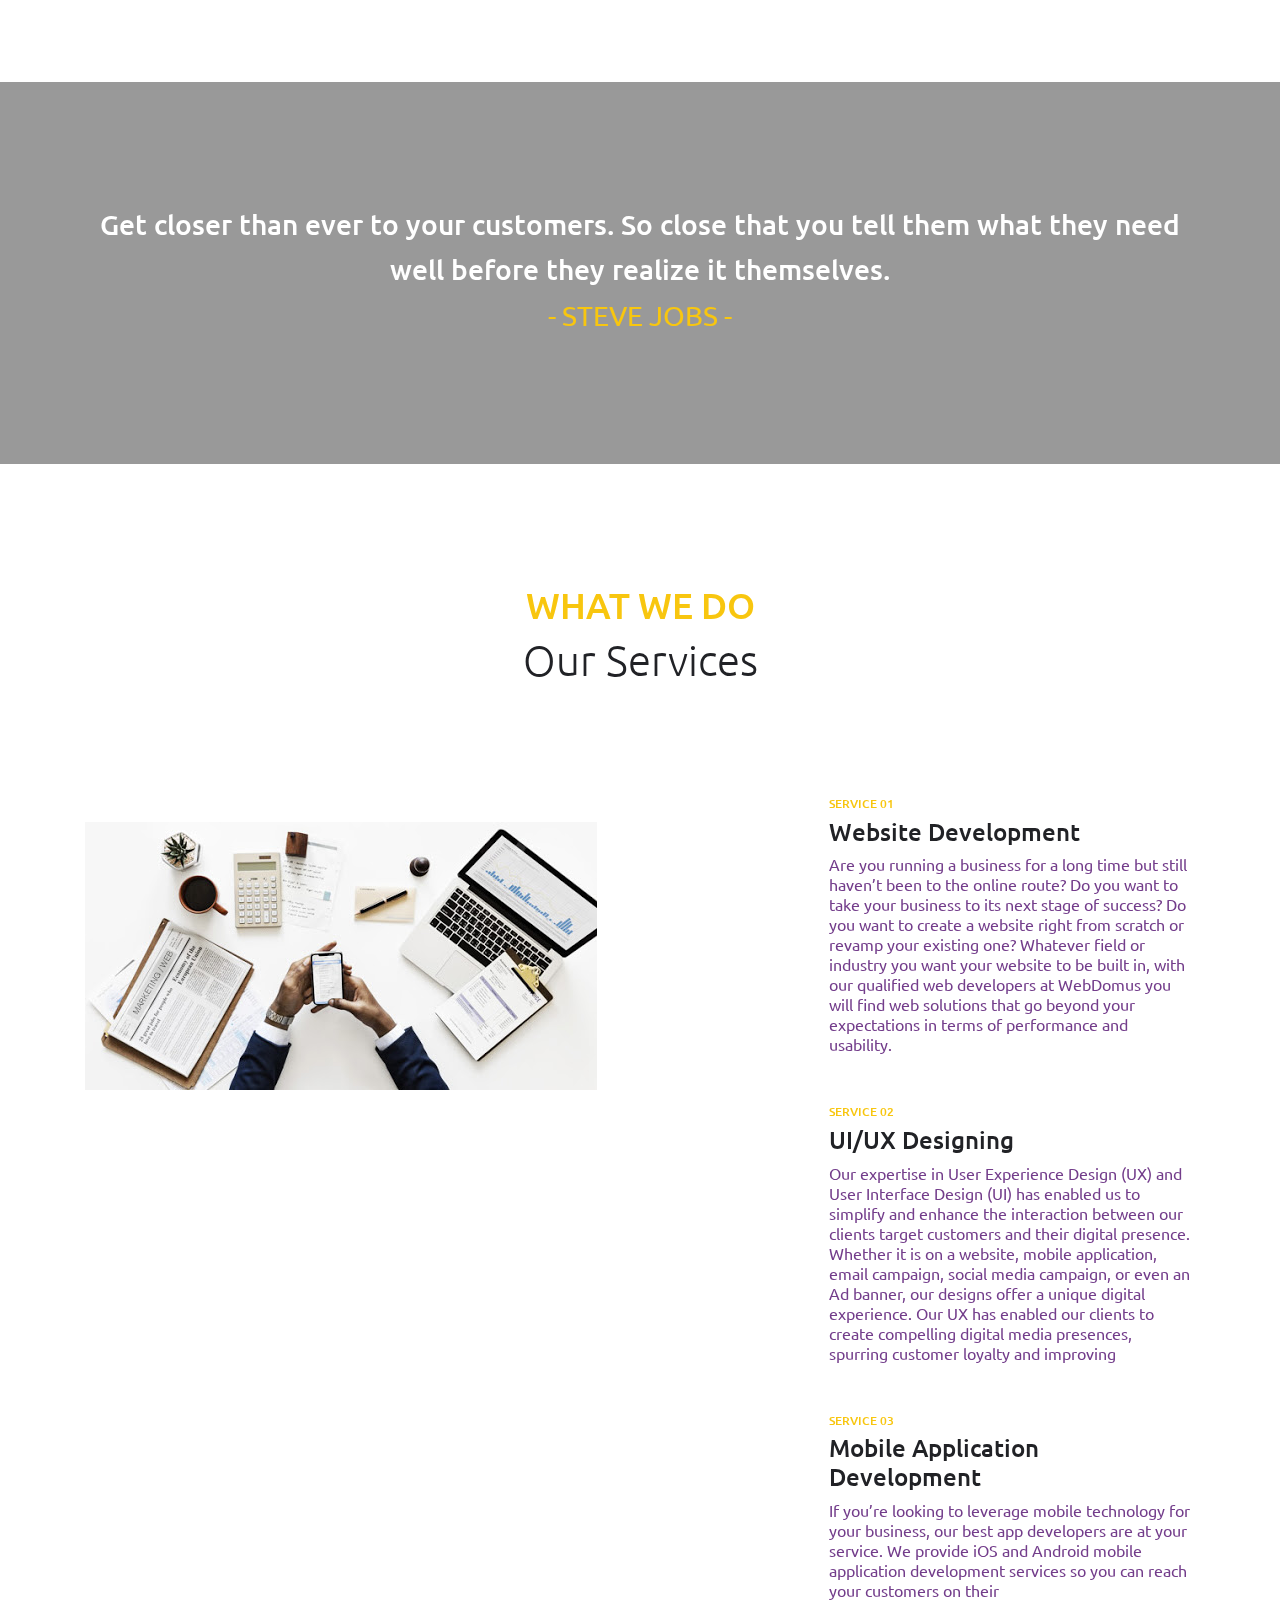
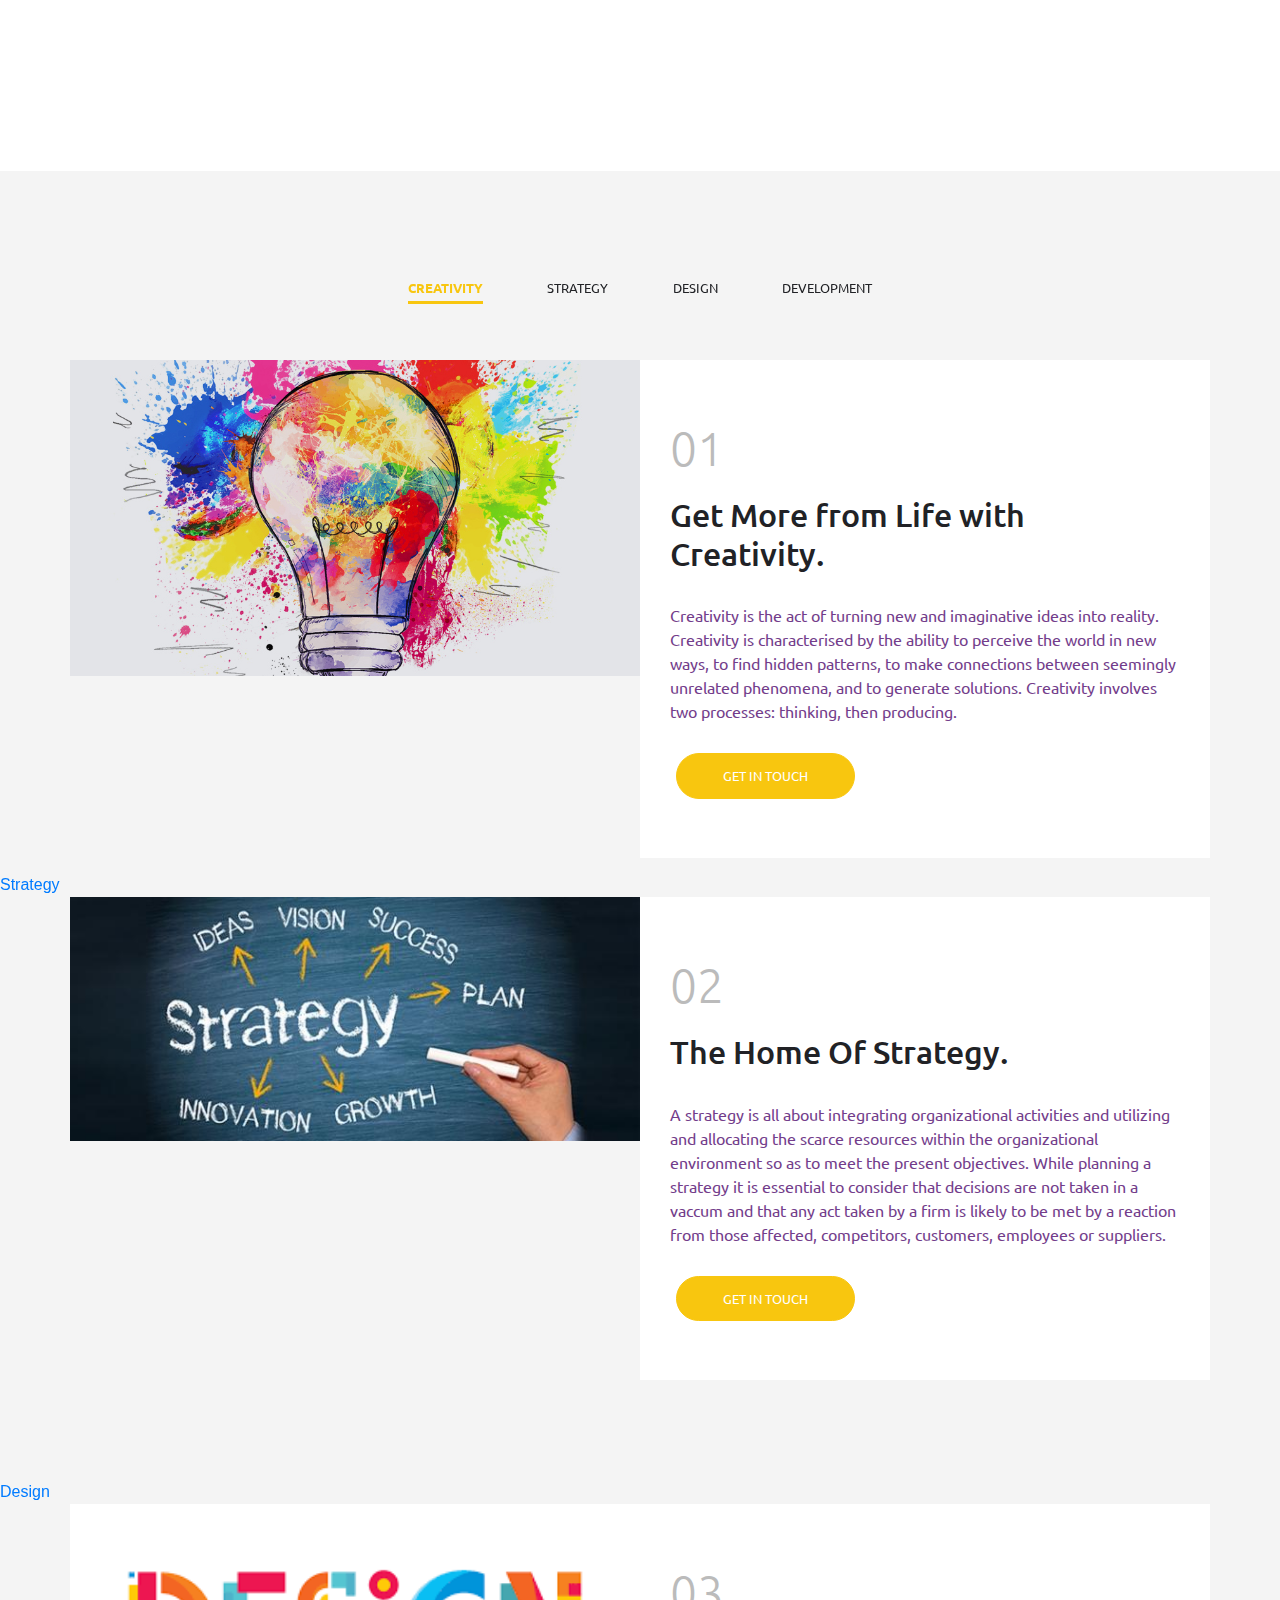
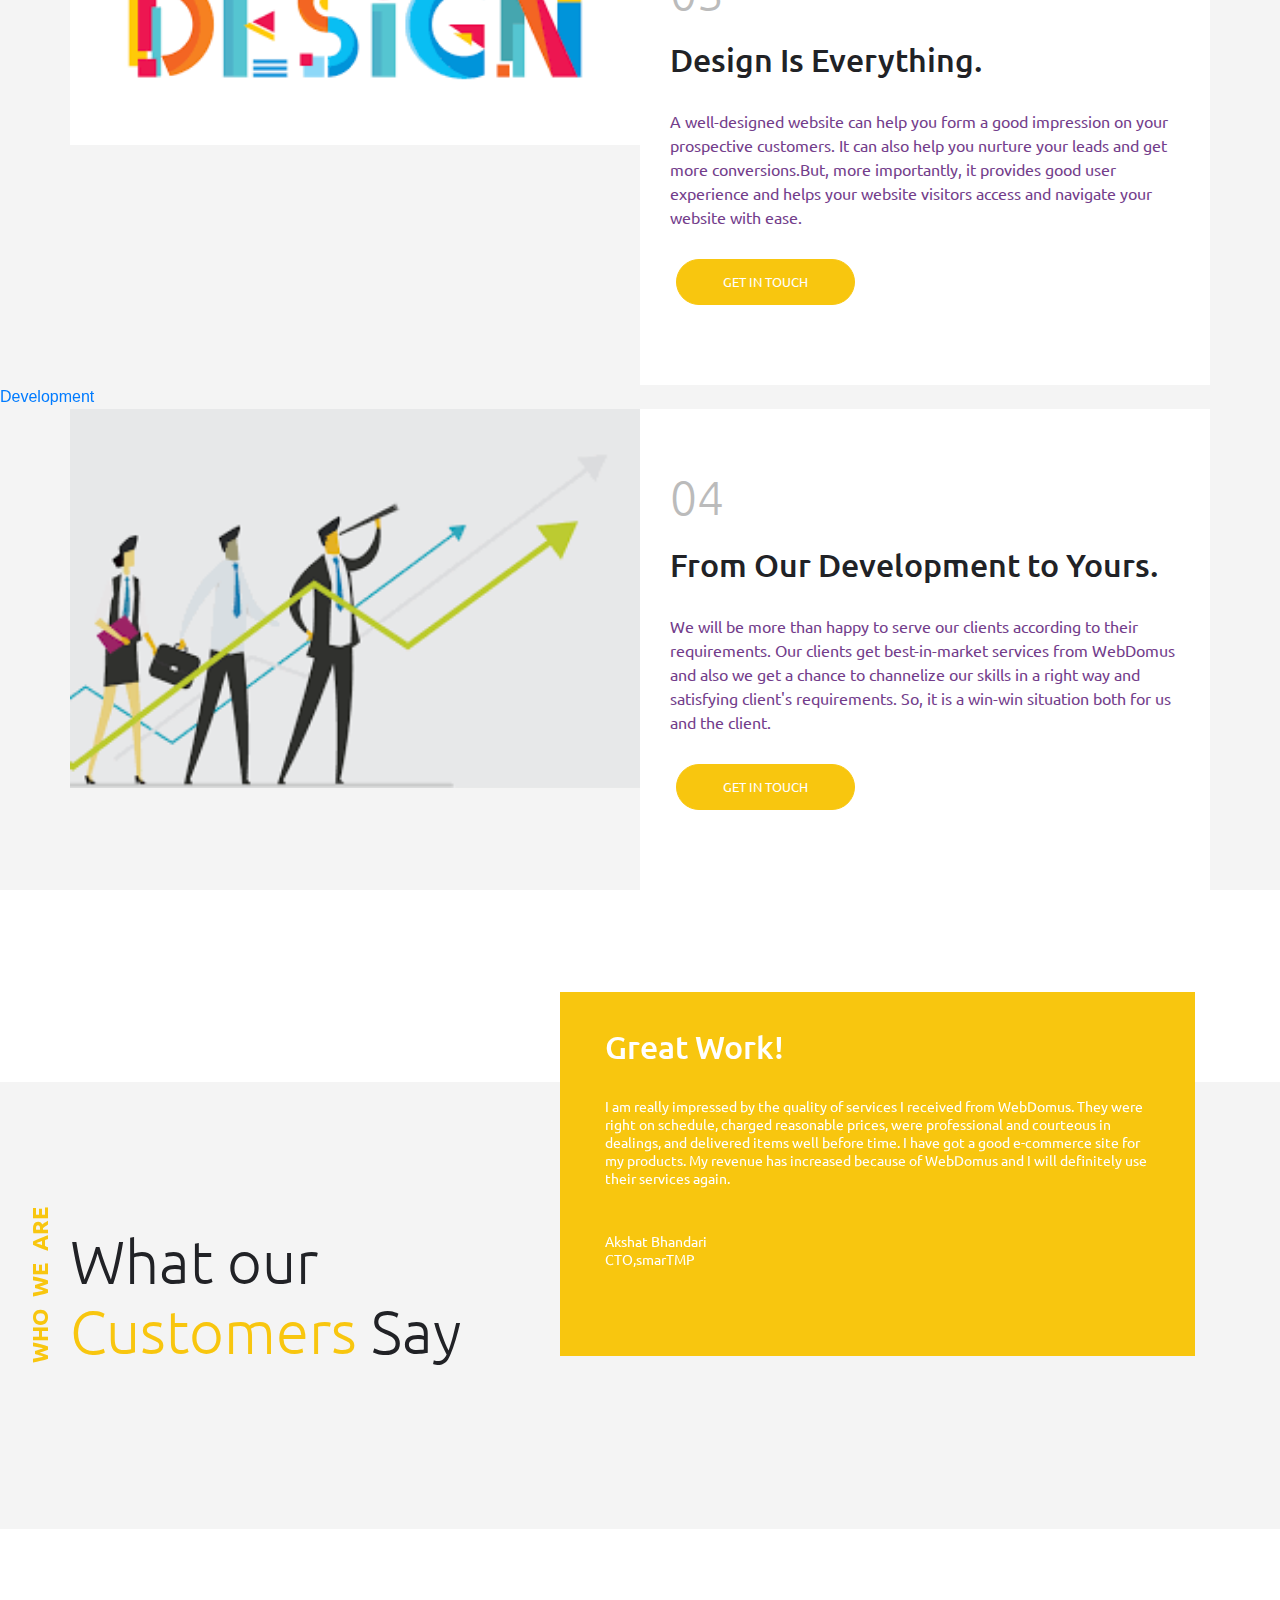
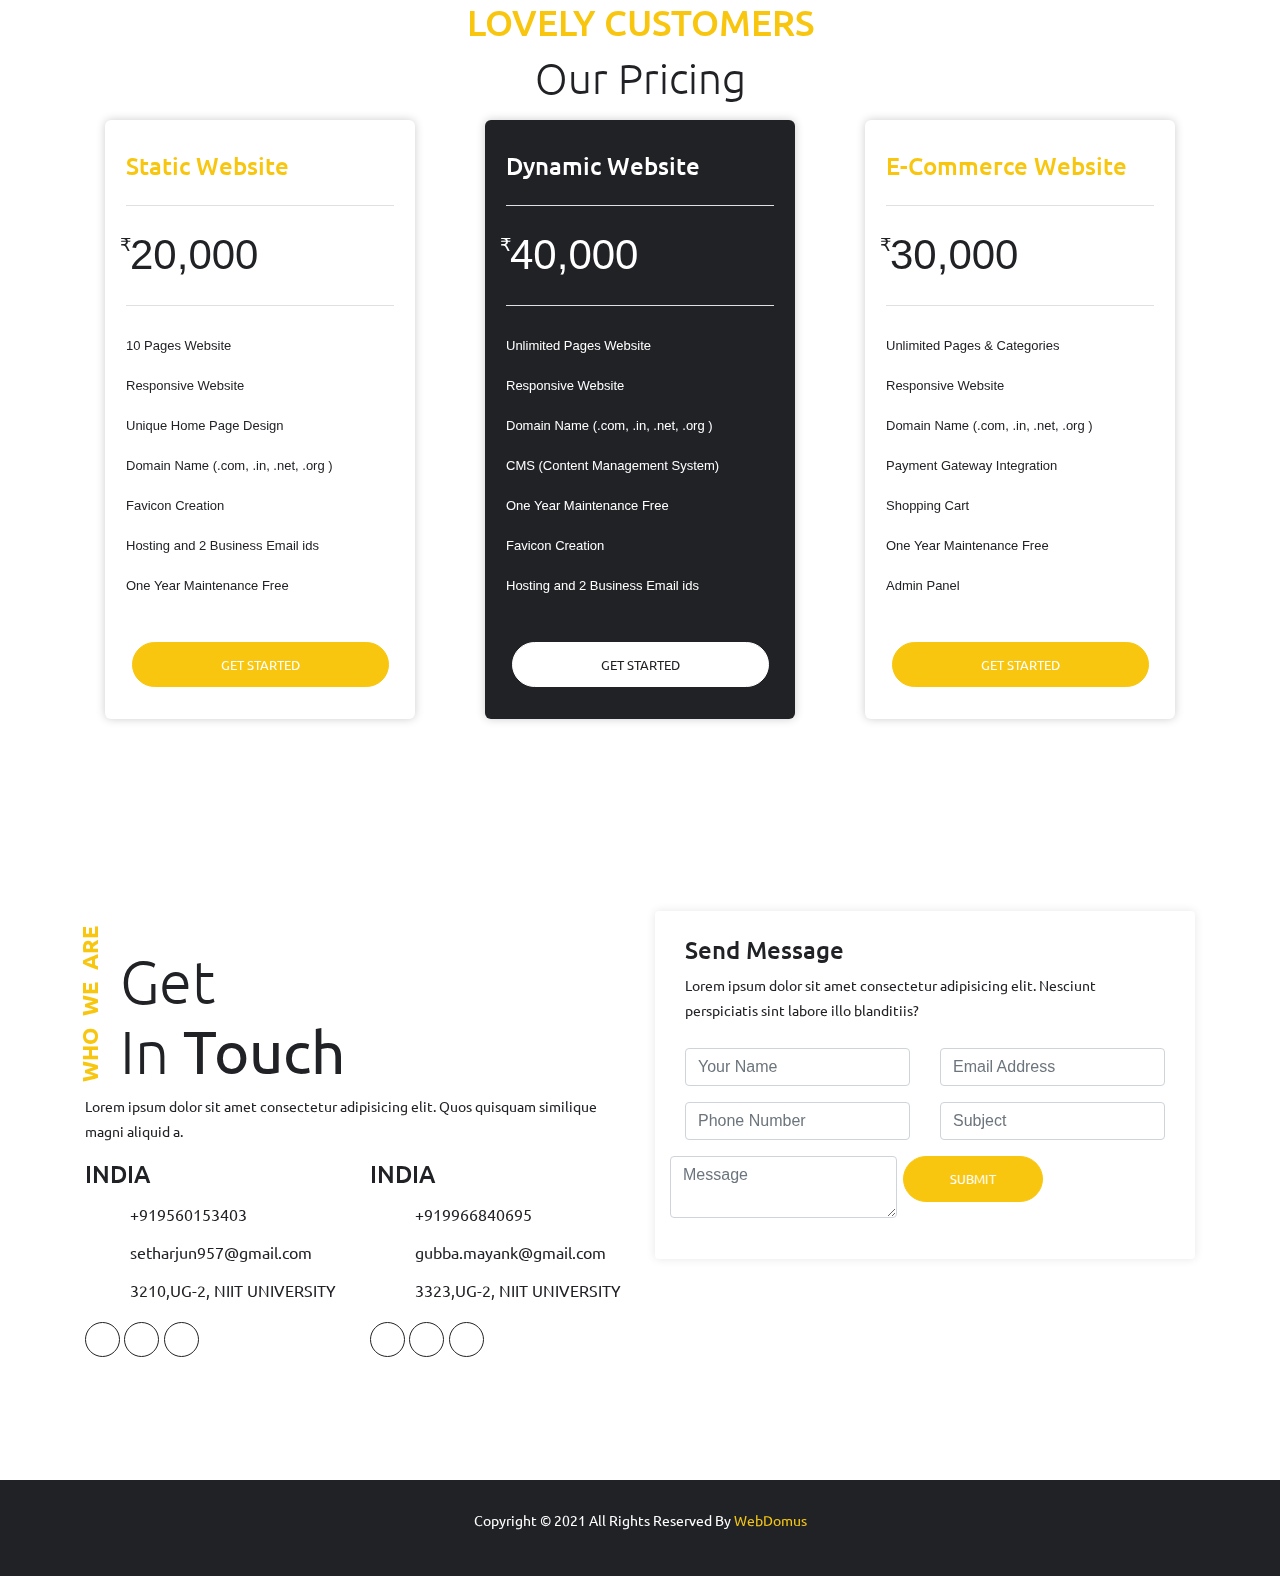
==== commit faead40d: "pricing section content updated" ====
--- a/index.html
+++ b/index.html
@@ -763,26 +763,27 @@
                     <!--Pricing table 01-->
                     <div class="pricing-table">
                         <div class="type">
-                            <h4>Basic</h4>
+                            <h4>Static Website</h4>
                         </div>
                         <div class="price">
                             <div class="row">
                                 <div class="col-md-4">
-                                    <h2><span class="rupee">&#8377;</span>2500 <br> <span class="month"> Month</span>
+                                    <h2><span class="rupee">&#8377;</span>20,000<br> 
                                     </h2>
                                 </div>
-                                <div class="col-md-8">
-                                    <p>You can avail all of these awesome services at a great price. Geti it now</p>
-                                </div>
+                    
                             </div>
                         </div>
 
                         <ul class="package">
-                            <li><i class="fas fa-check"></i> Full Access</li>
-                            <li><i class="fas fa-check"></i> Unilimited Bandwidth</li>
-                            <li><i class="fas fa-check"></i> Powerful Admin Panel</li>
-                            <li><i class="fas fa-check"></i> Email Accounts</li>
-                            <li><i class="fas fa-check"></i> 10 Free Web sites</li>
+                            <li><i class="fas fa-check"></i>10 Pages Website</li>
+                            <li><i class="fas fa-check"></i>Responsive Website</li>
+                            <li><i class="fas fa-check"></i>Unique Home Page Design</li>
+                            <li><i class="fas fa-check"></i>Domain Name (.com, .in, .net, .org )</li>
+                            <li><i class="fas fa-check"></i>Favicon Creation</li>
+                            <li><i class="fas fa-check"></i>Hosting and 2 Business Email ids</li>
+                            <li><i class="fas fa-check"></i>One Year Maintenance Free</li>
+                            
                         </ul>
 
                         <div id="Pricing-btn">
@@ -795,26 +796,26 @@
                     <!--Pricing table 02-->
                     <div class="pricing-table black">
                         <div class="type">
-                            <h4>Unilimited</h4>
+                            <h4>Dynamic Website</h4>
                         </div>
                         <div class="price">
                             <div class="row">
                                 <div class="col-md-4">
-                                    <h2><span class="rupee">&#8377;</span>4500 <br> <span class="month"> Month</span>
+                                    <h2><span class="rupee">&#8377;</span> 40,000
                                     </h2>
                                 </div>
-                                <div class="col-md-8">
-                                    <p>You can avail all of these awesome services at a great price. Geti it now</p>
-                                </div>
+                
                             </div>
                         </div>
 
                         <ul class="package">
-                            <li><i class="fas fa-check"></i> Full Access</li>
-                            <li><i class="fas fa-check"></i> Unilimited Bandwidth</li>
-                            <li><i class="fas fa-check"></i> Powerful Admin Panel</li>
-                            <li><i class="fas fa-check"></i> Email Accounts</li>
-                            <li><i class="fas fa-check"></i> 10 Free Web sites</li>
+                            <li><i class="fas fa-check"></i>Unlimited Pages Website</li>
+                            <li><i class="fas fa-check"></i>Responsive Website</li>
+                            <li><i class="fas fa-check"></i>Domain Name (.com, .in, .net, .org )</li>
+                            <li><i class="fas fa-check"></i>CMS (Content Management System)</li>
+                            <li><i class="fas fa-check"></i>One Year Maintenance Free</li>
+                            <li><i class="fas fa-check"></i>Favicon Creation</li>
+                            <li><i class="fas fa-check"></i>Hosting and 2 Business Email ids</li>
                         </ul>
 
                         <div id="Pricing-btn">
@@ -827,26 +828,26 @@
                     <!--Pricing table 03-->
                     <div class="pricing-table">
                         <div class="type">
-                            <h4>Professional</h4>
+                            <h4>E-Commerce Website</h4>
                         </div>
                         <div class="price">
                             <div class="row">
                                 <div class="col-md-4">
-                                    <h2><span class="rupee">&#8377;</span>7000 <br> <span class="month"> Month</span>
+                                    <h2><span class="rupee">&#8377;</span>30,000
                                     </h2>
                                 </div>
-                                <div class="col-md-8">
-                                    <p>You can avail all of these awesome services at a great price. Geti it now</p>
-                                </div>
+                                
                             </div>
                         </div>
 
                         <ul class="package">
-                            <li><i class="fas fa-check"></i> Full Access</li>
-                            <li><i class="fas fa-check"></i> Unilimited Bandwidth</li>
-                            <li><i class="fas fa-check"></i> Powerful Admin Panel</li>
-                            <li><i class="fas fa-check"></i> Email Accounts</li>
-                            <li><i class="fas fa-check"></i> 10 Free Web sites</li>
+                            <li><i class="fas fa-check"></i>Unlimited Pages & Categories</li>
+                            <li><i class="fas fa-check"></i> Responsive Website</li>
+                            <li><i class="fas fa-check"></i>Domain Name (.com, .in, .net, .org )</li>
+                            <li><i class="fas fa-check"></i>Payment Gateway Integration</li>
+                            <li><i class="fas fa-check"></i>Shopping Cart</li>
+                            <li><i class="fas fa-check"></i>One Year Maintenance Free</li>
+                            <li><i class="fas fa-check"></i>Admin Panel</li>
                         </ul>
 
                         <div id="Pricing-btn">
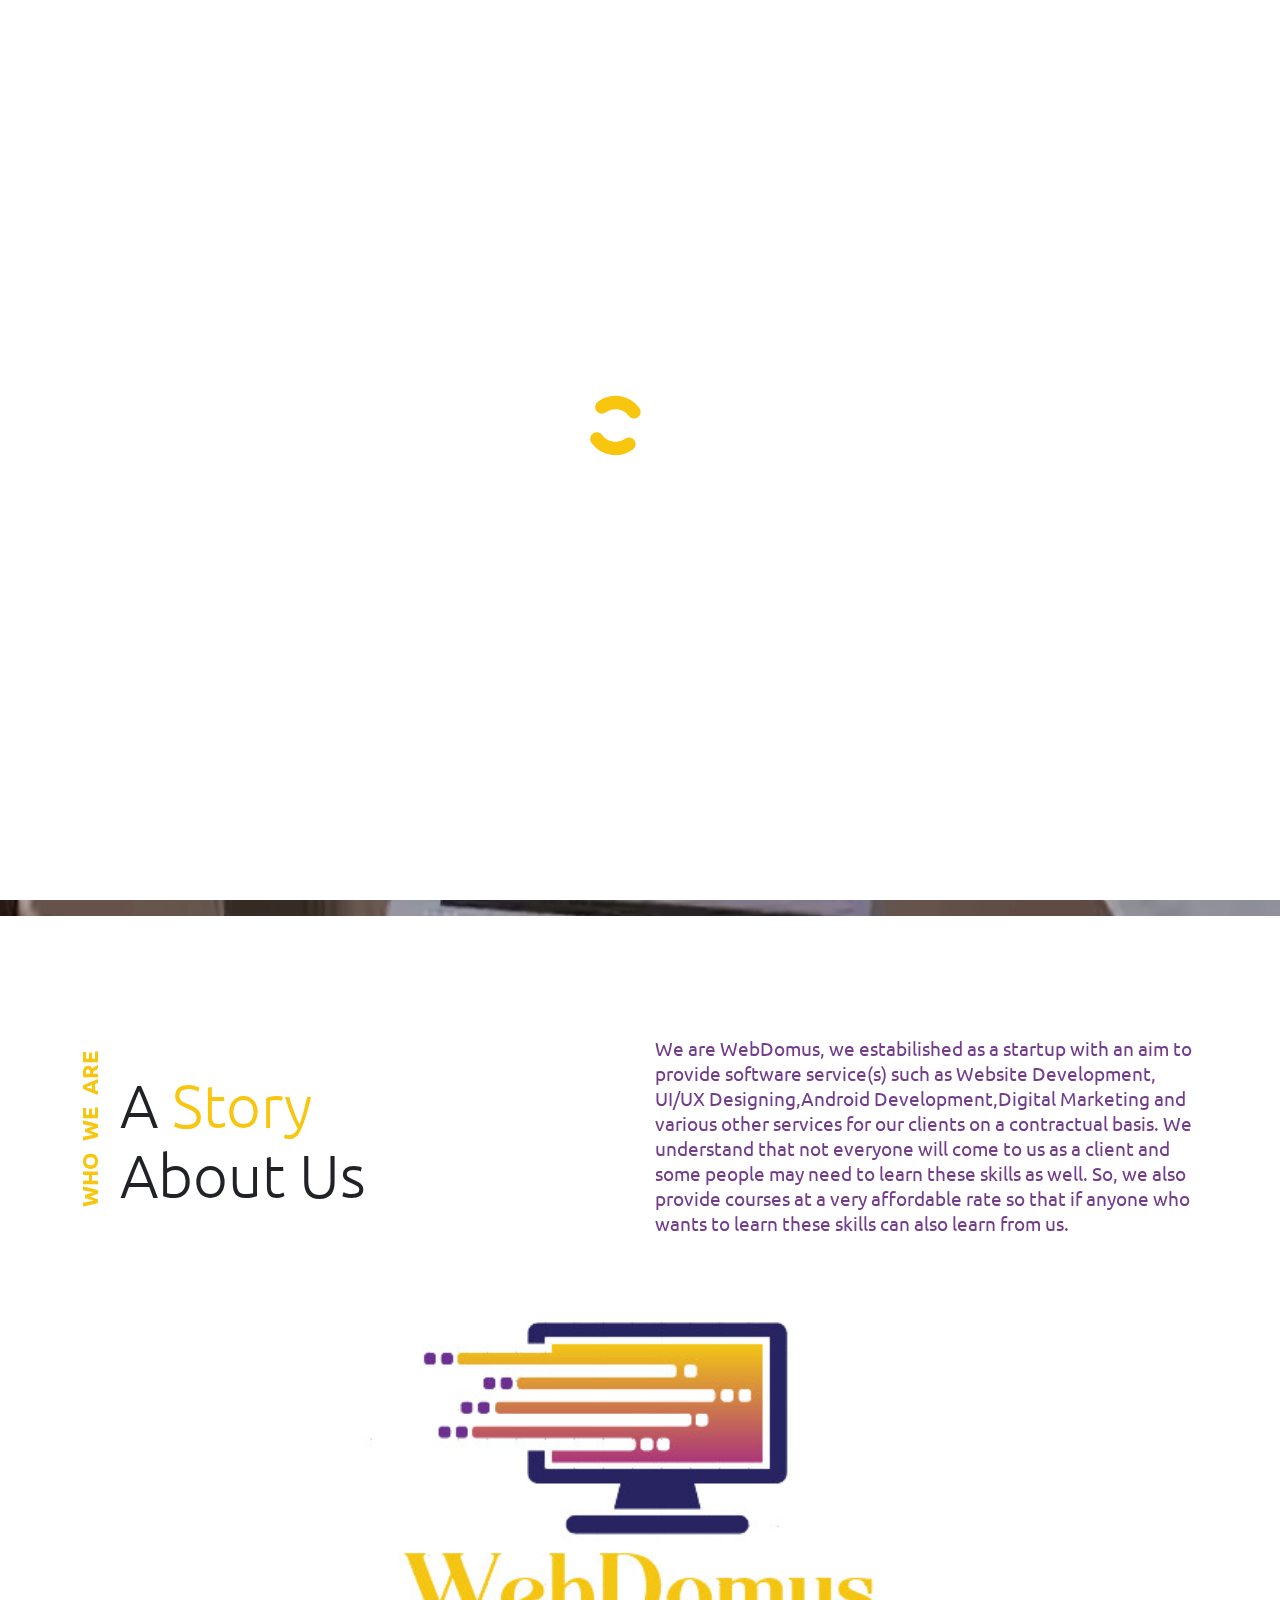
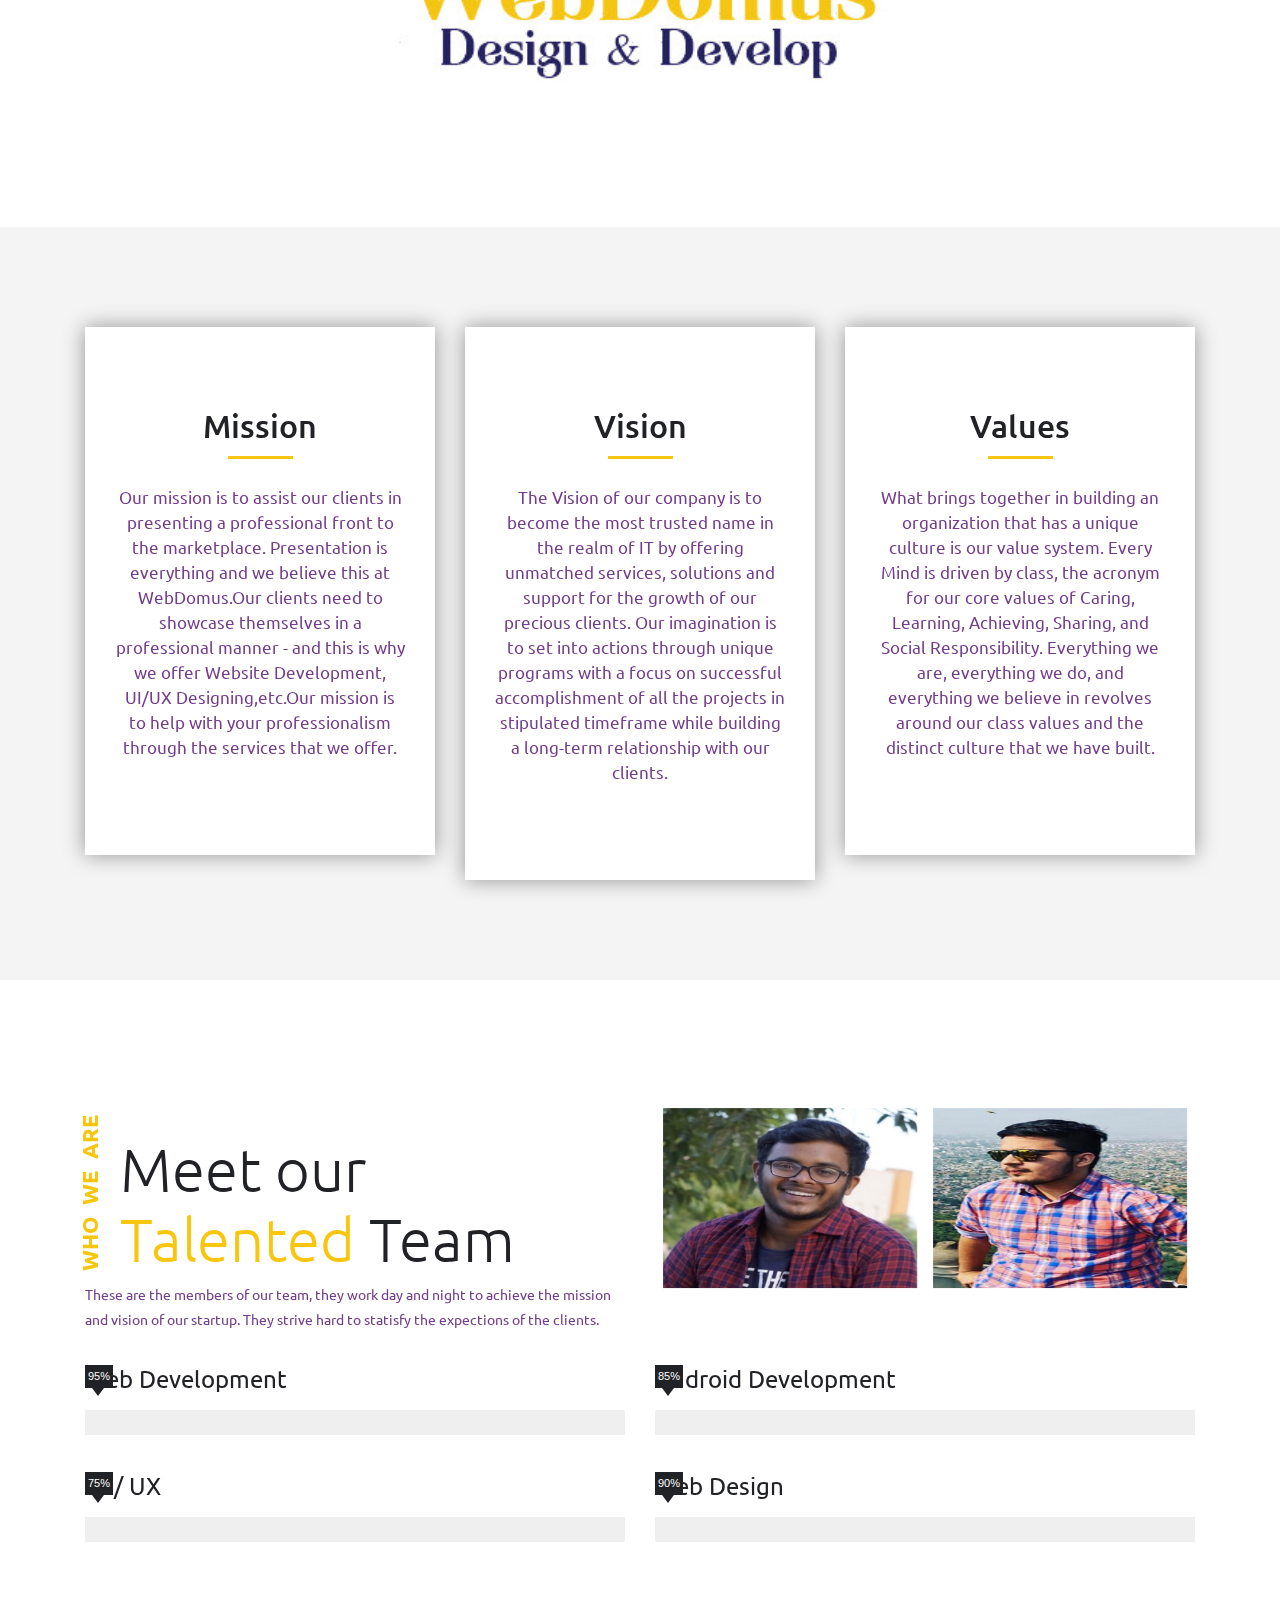
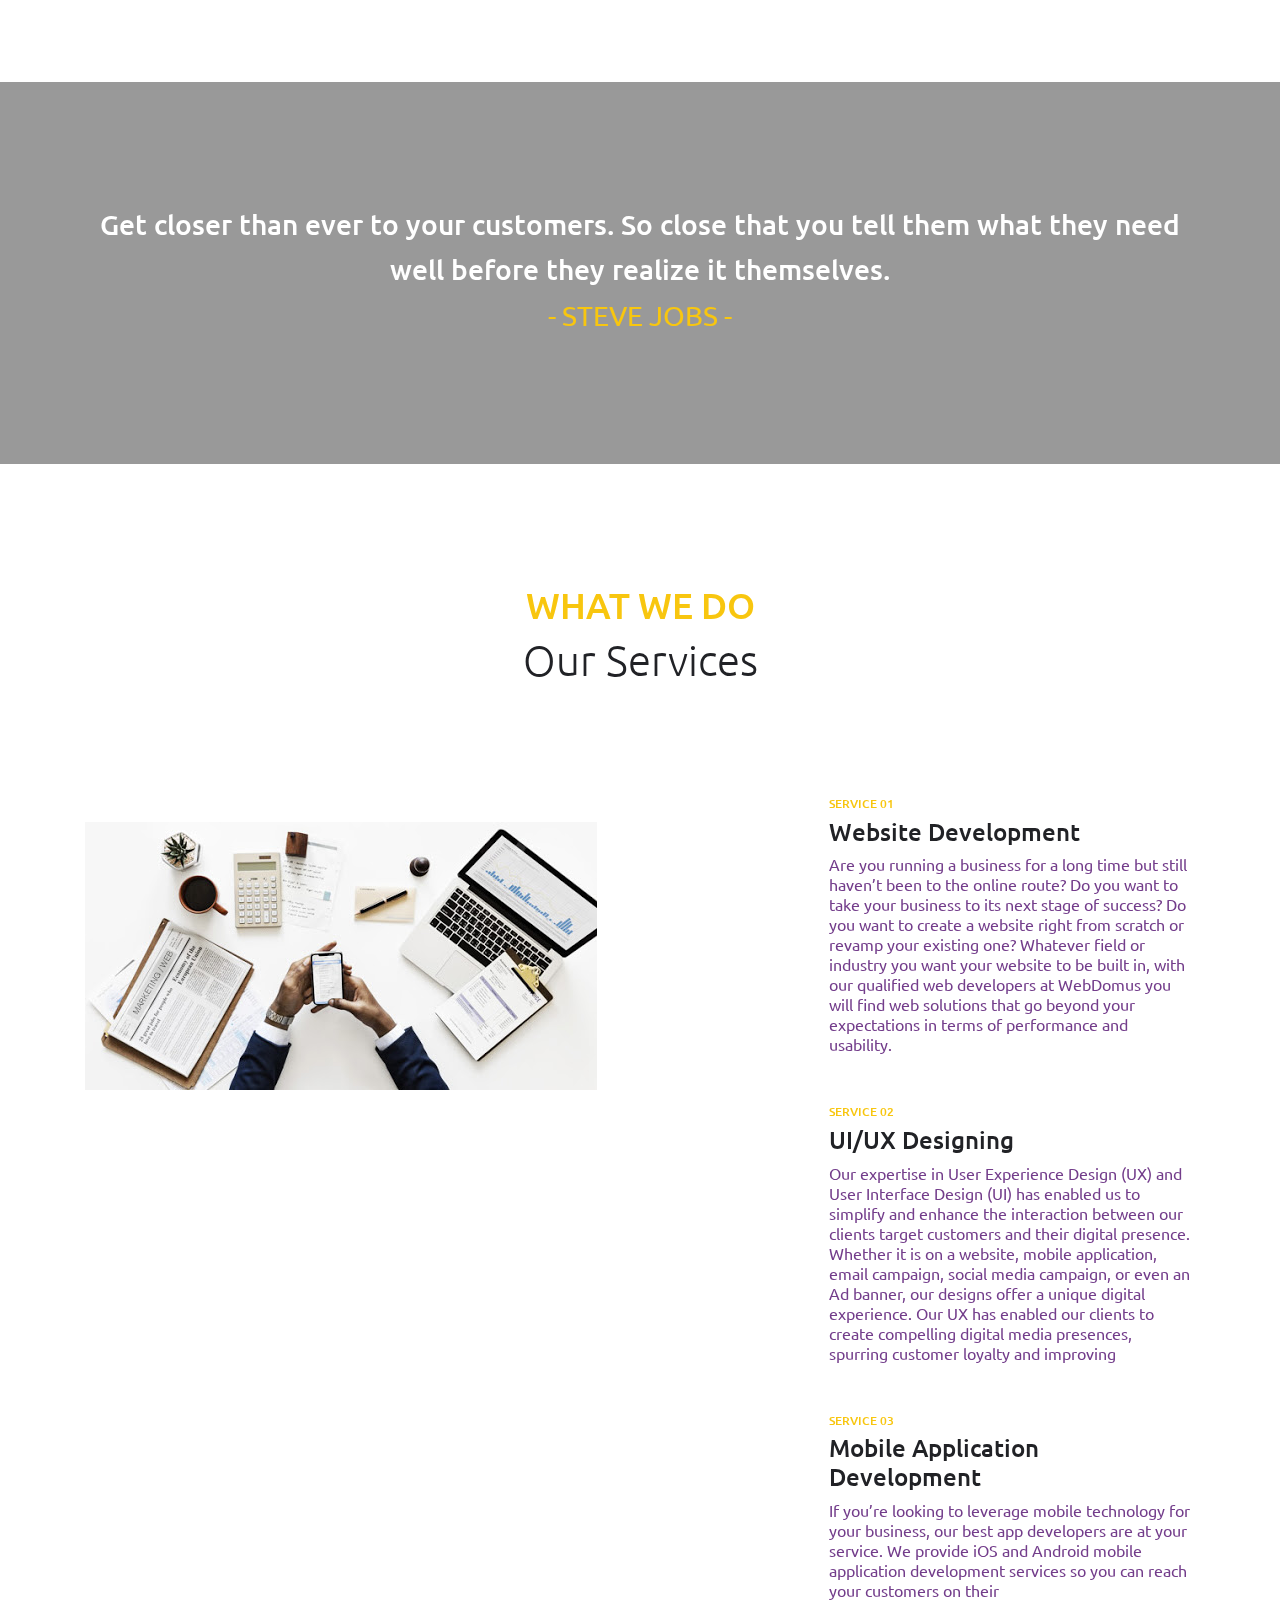
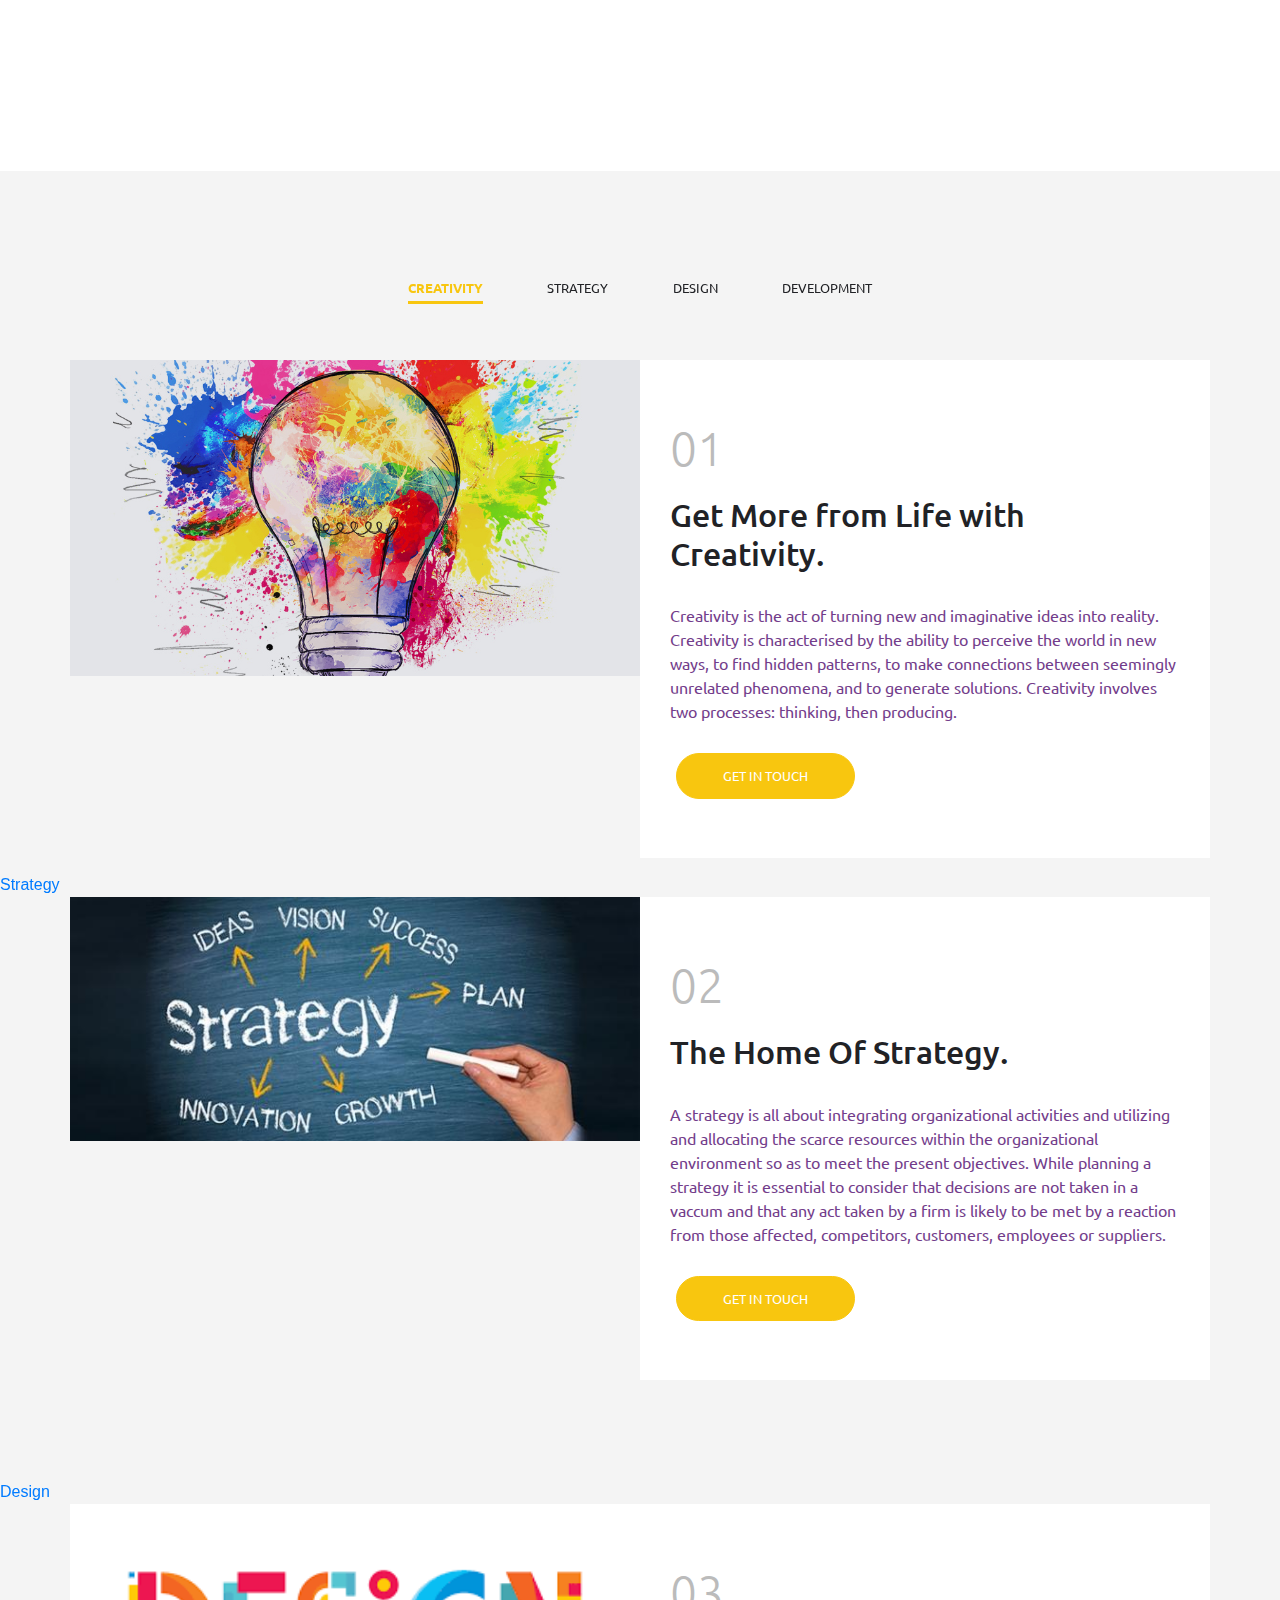
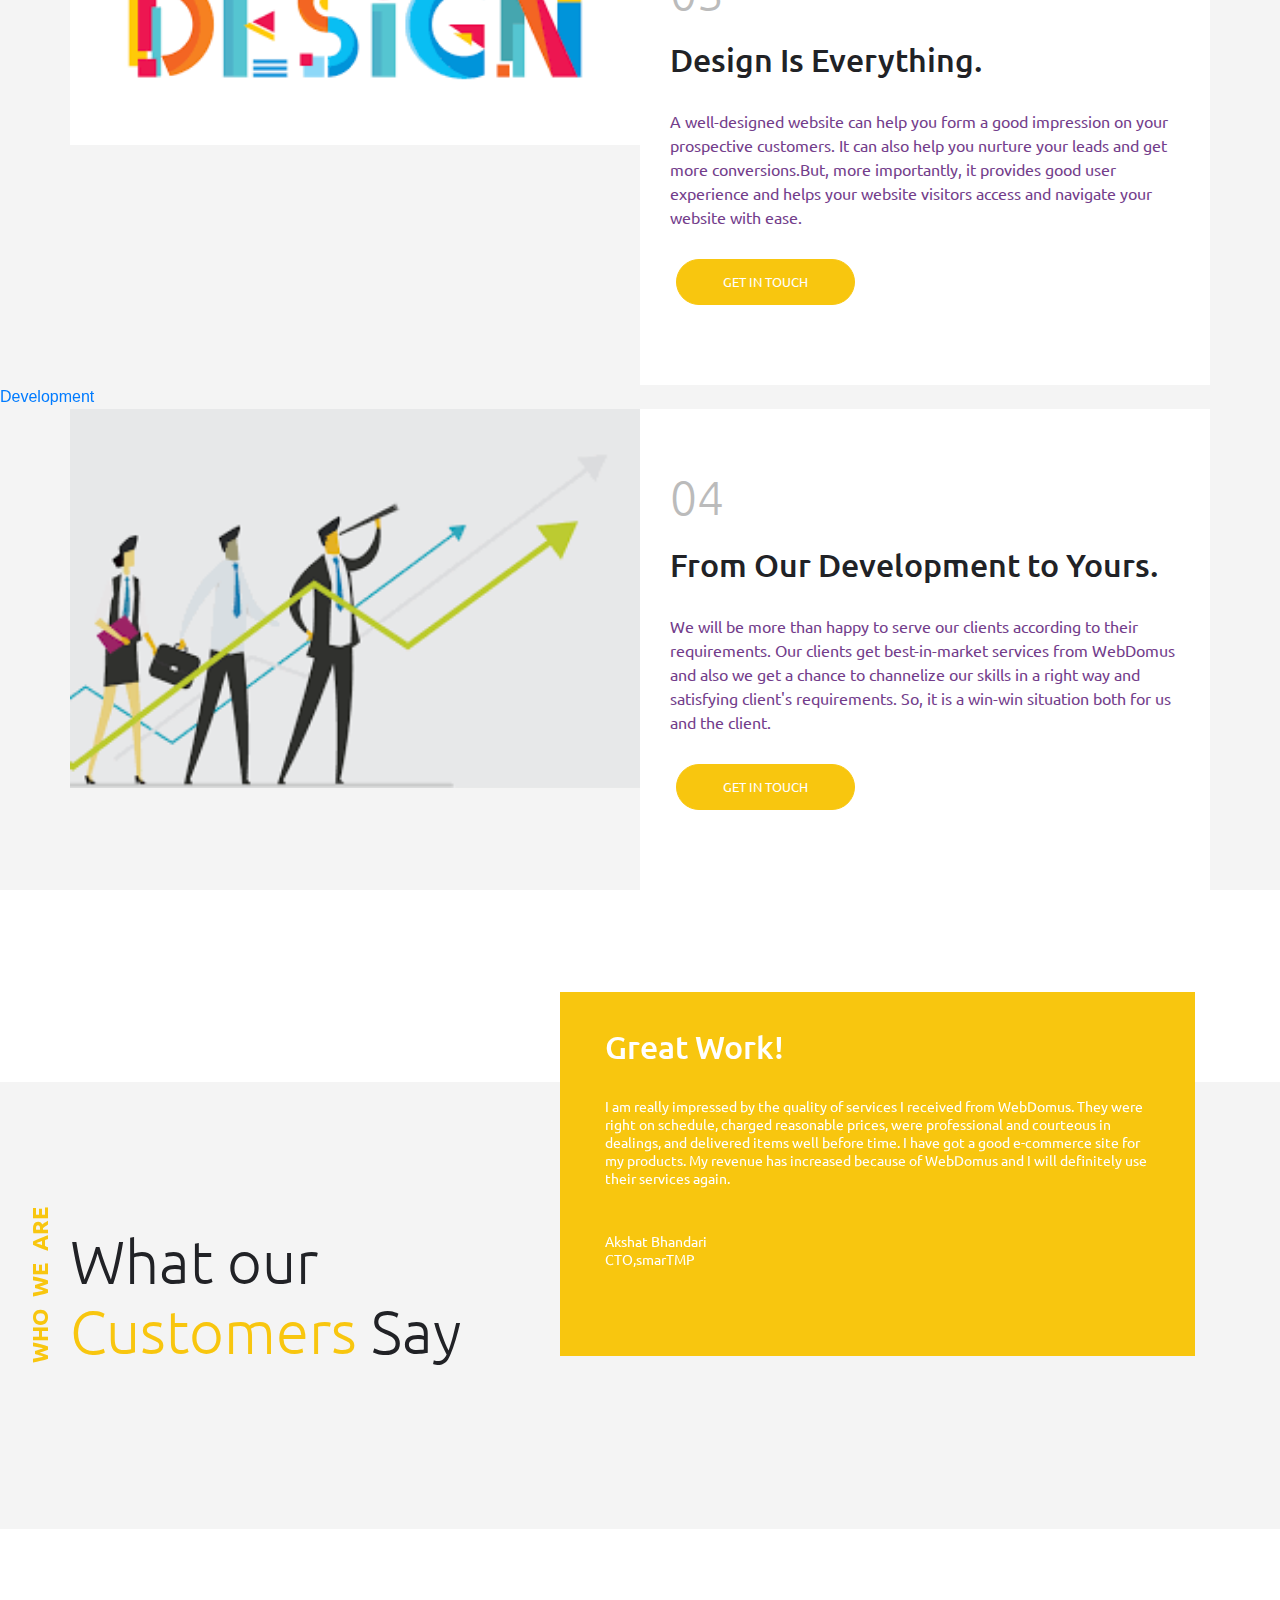
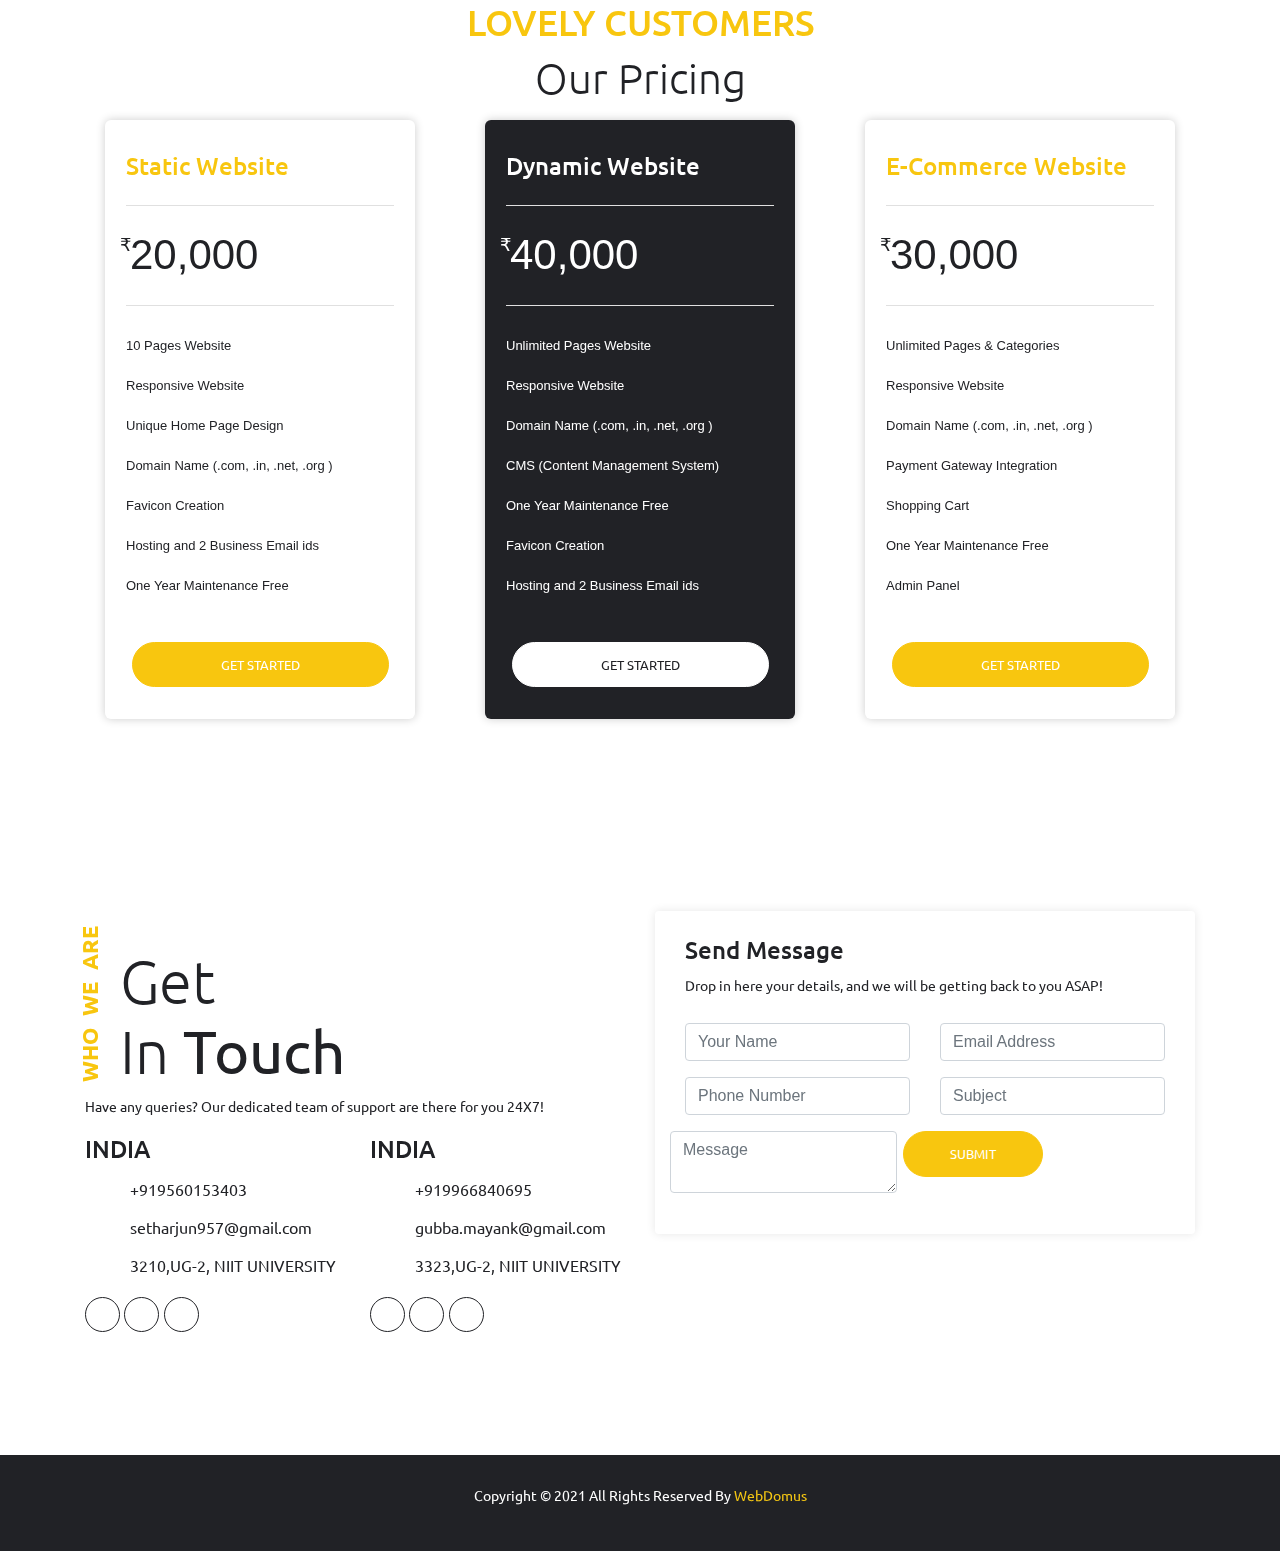
==== commit 50d9299c: "contact-us content updated" ====
--- a/index.html
+++ b/index.html
@@ -879,8 +879,7 @@
                                 <h5>Who We Are</h5>
                                 <h2>Get<br>In <strong> Touch </strong></h2>
                             </div>
-                            <p>Lorem ipsum dolor sit amet consectetur adipisicing elit. Quos quisquam similique magni
-                                aliquid a.</p>
+                            <p>Have any queries? Our dedicated team of support are there for you 24X7!</p>
                             <div id="offices">
                                 <div class="row ">
                                     <div class="col-md-6">
@@ -932,8 +931,7 @@
                         <div id="contact-right">
                             <form>
                                 <h4>Send Message</h4>
-                                <p>Lorem ipsum dolor sit amet consectetur adipisicing elit. Nesciunt perspiciatis sint
-                                    labore illo blanditiis?</p>
+                                <p>Drop in here your details, and we will be getting back to you ASAP!</p>
                             </form>
                             <div class="row">
                                 <div class="col-md-6">
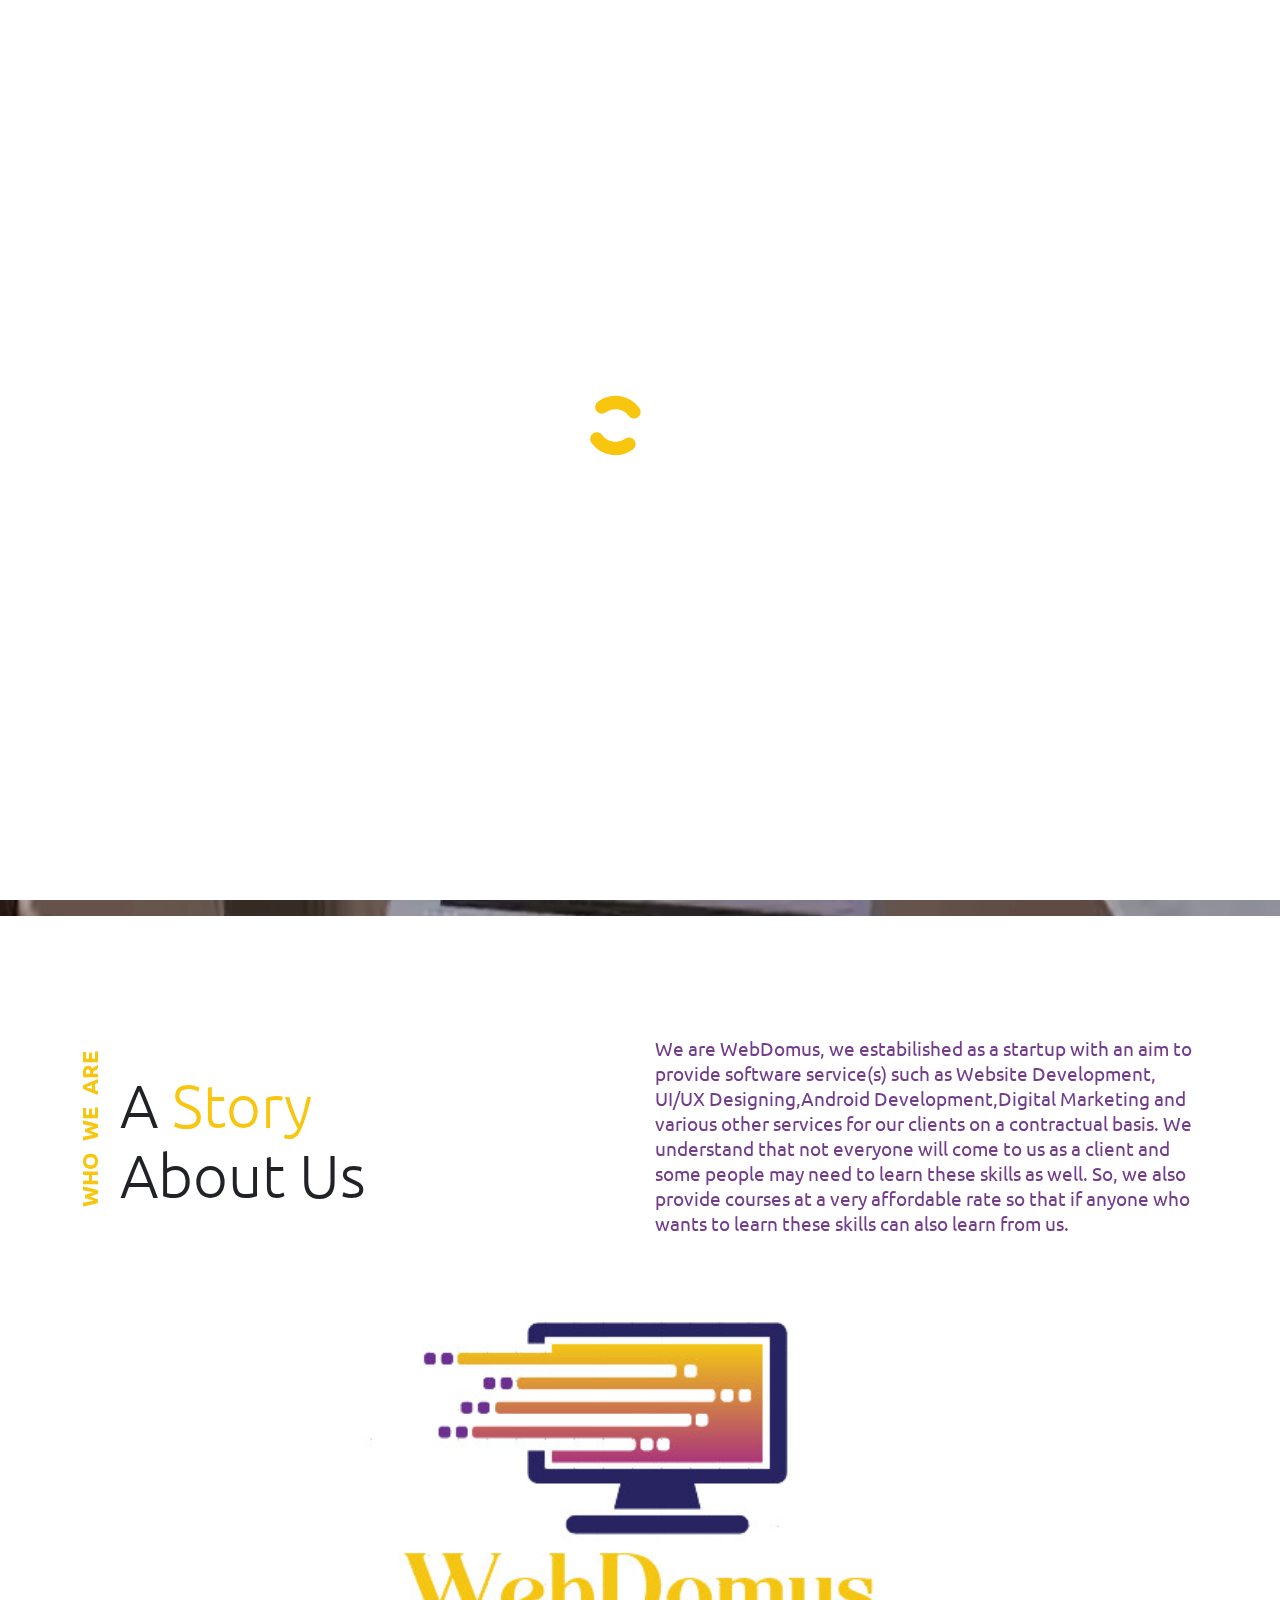
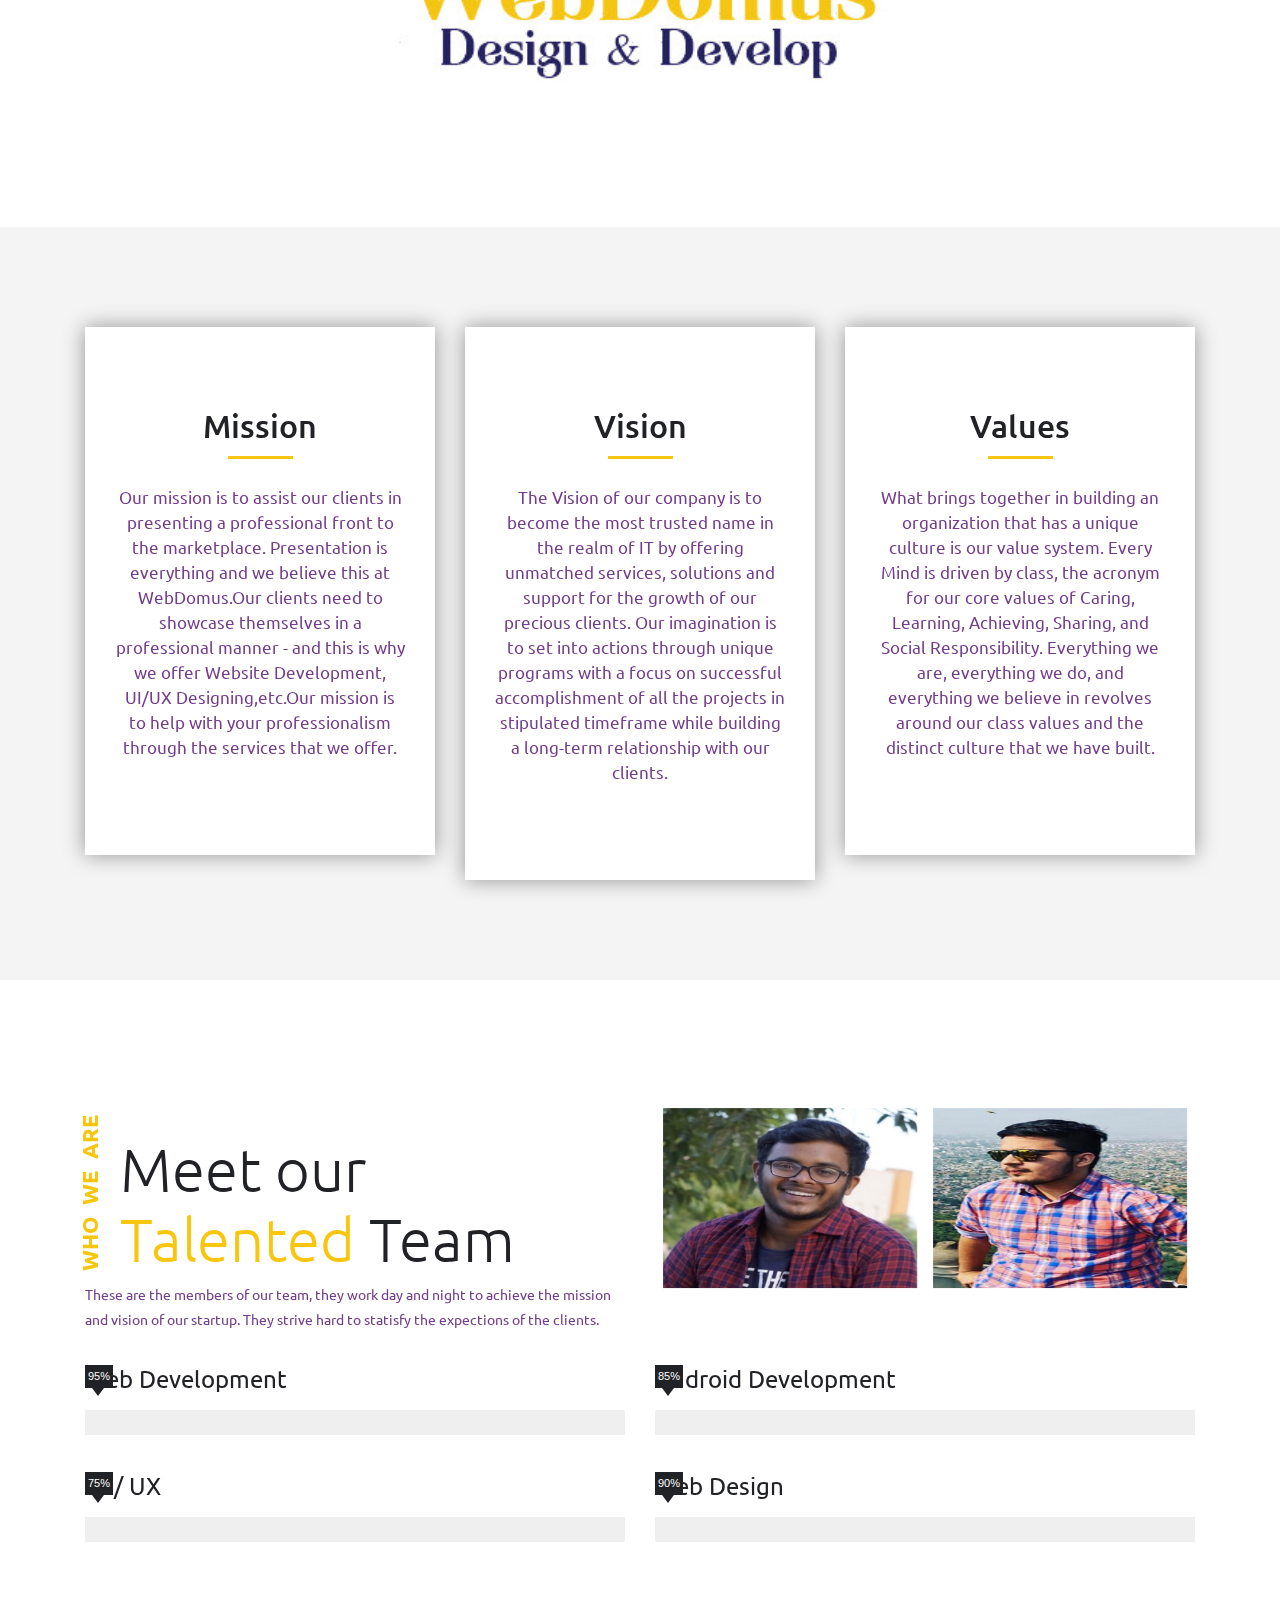
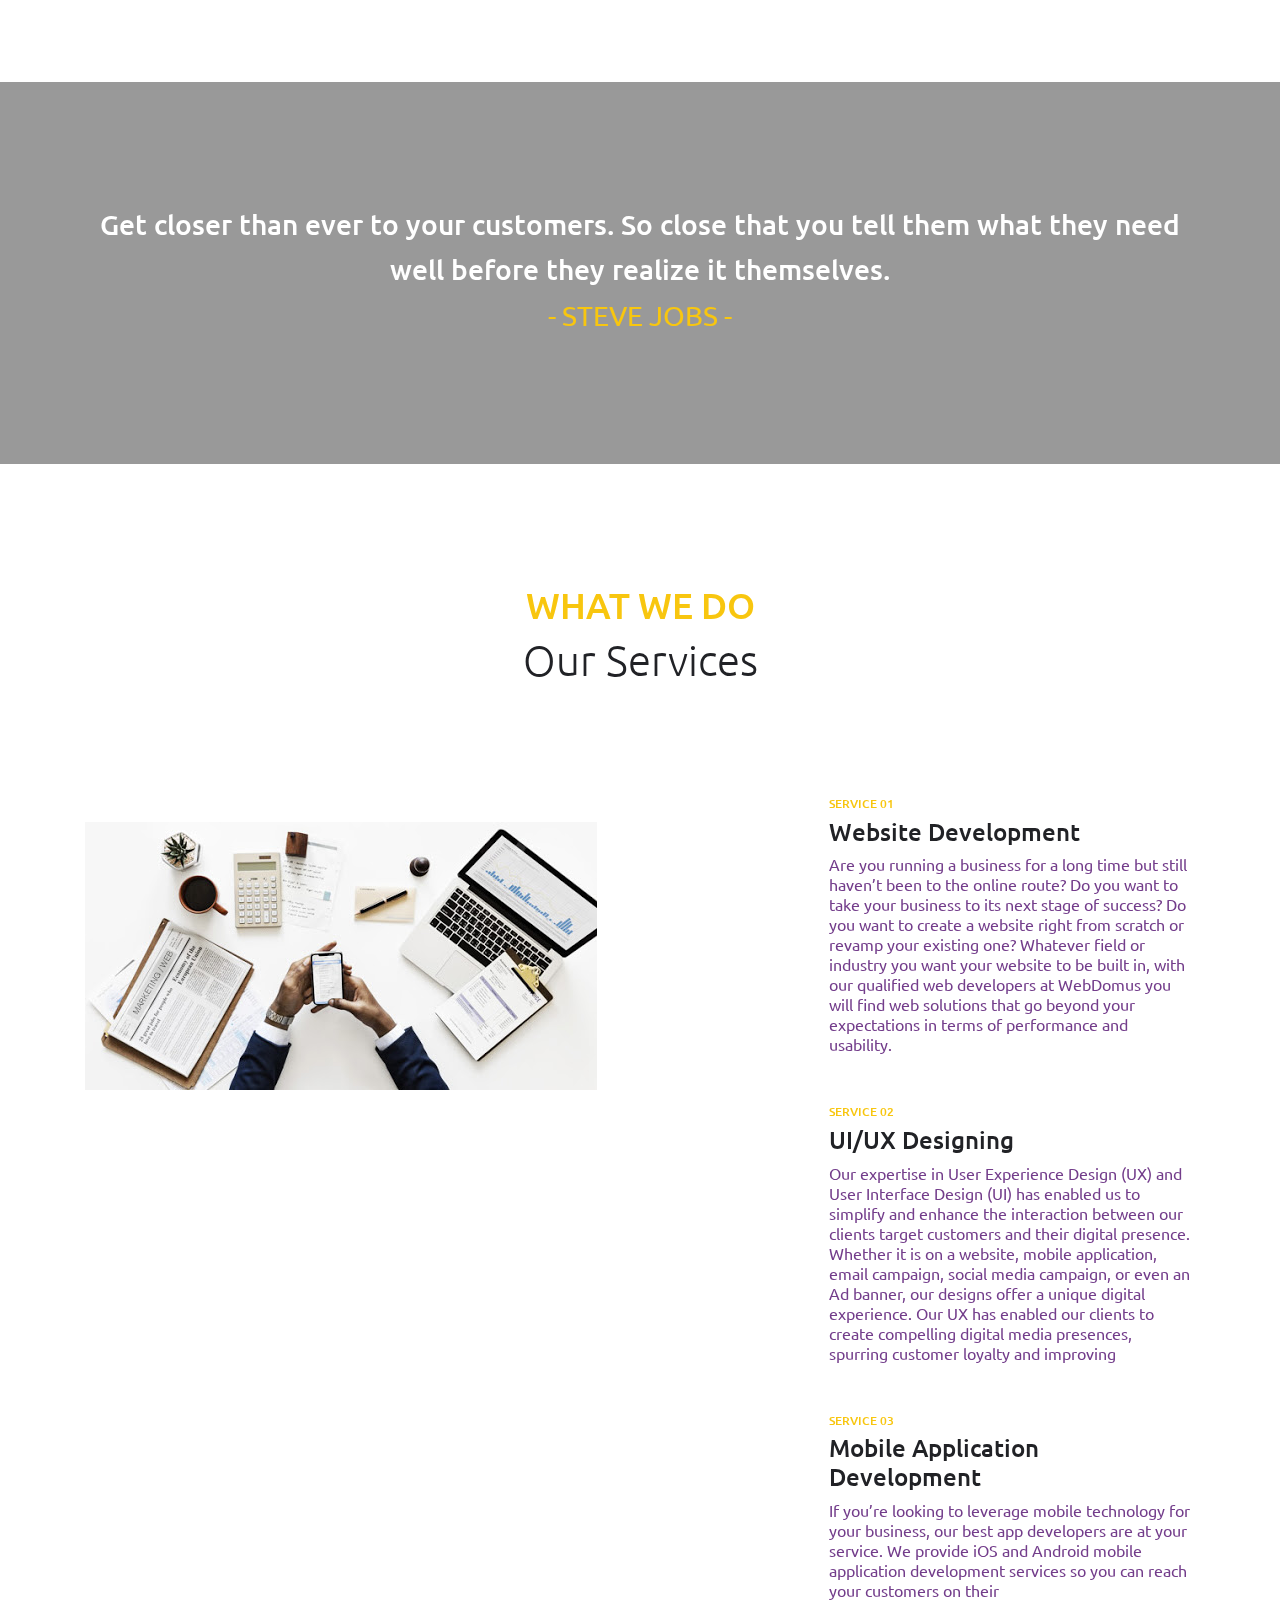
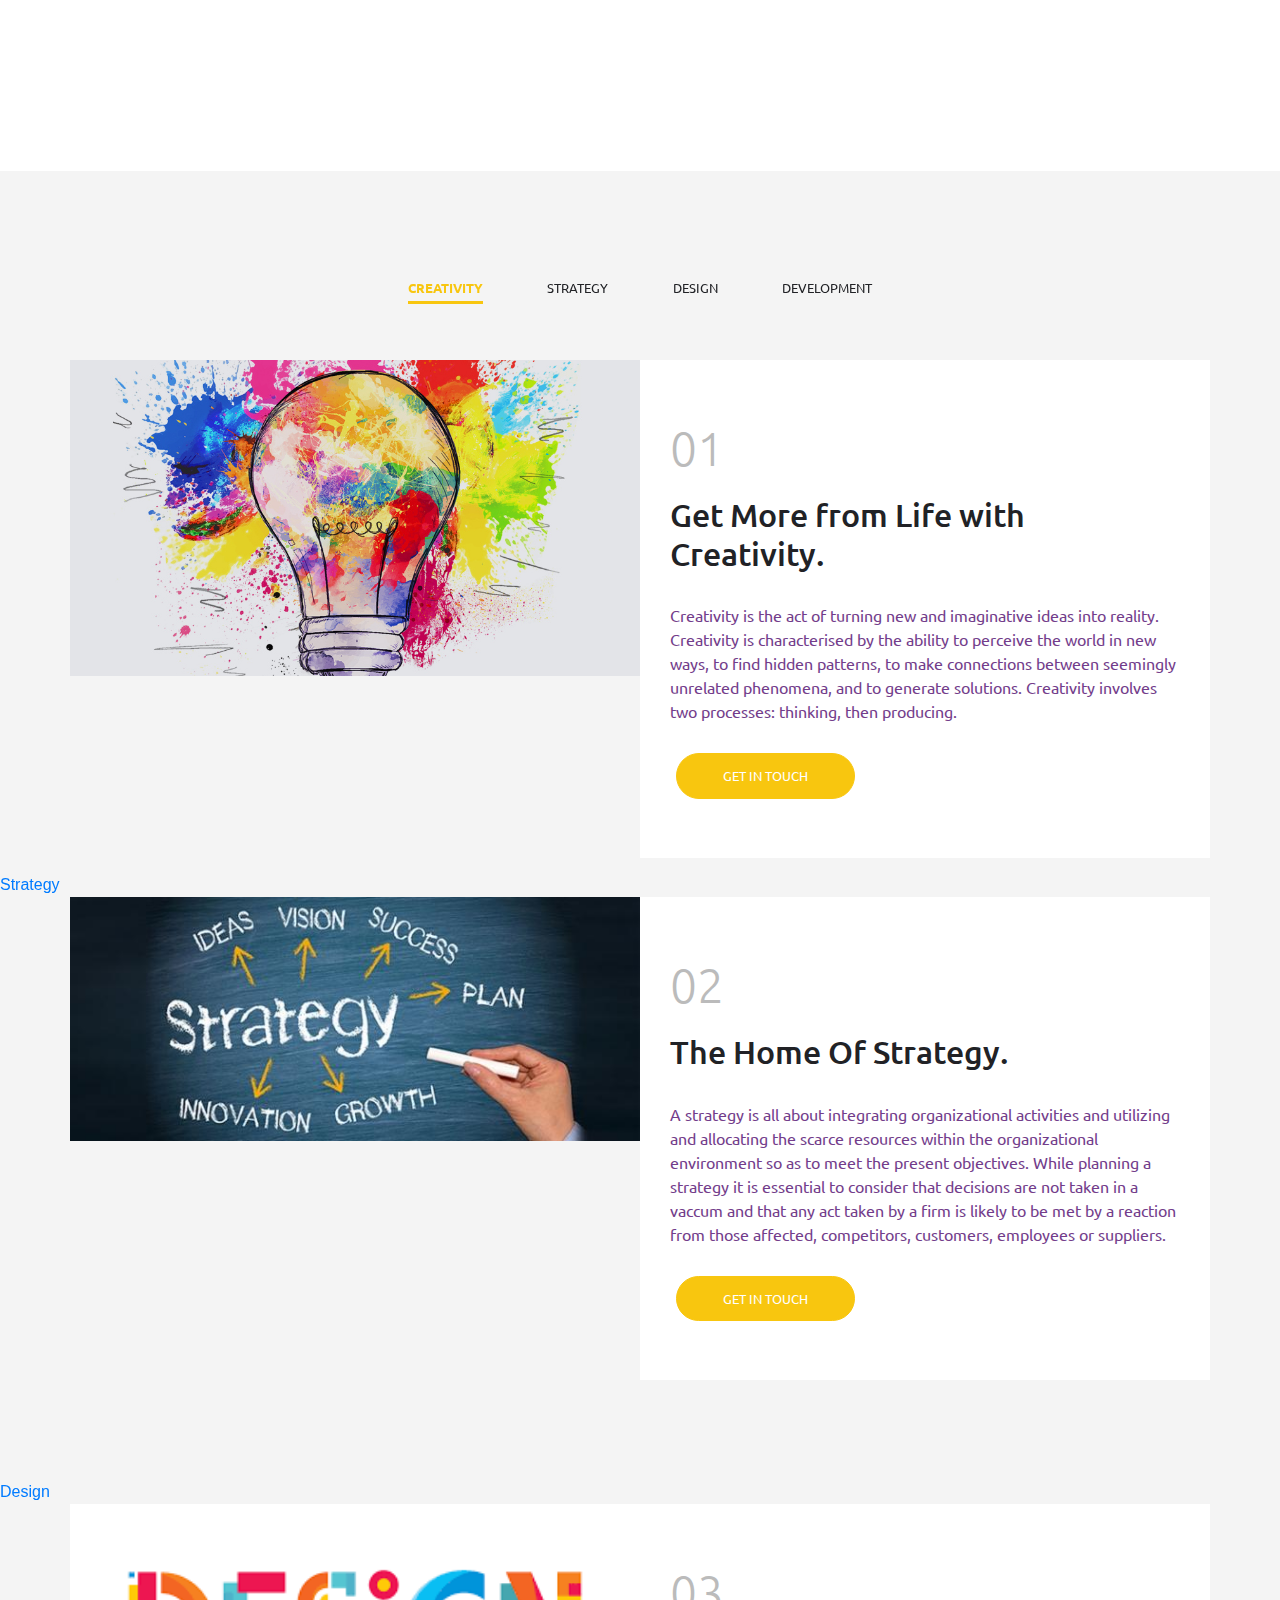
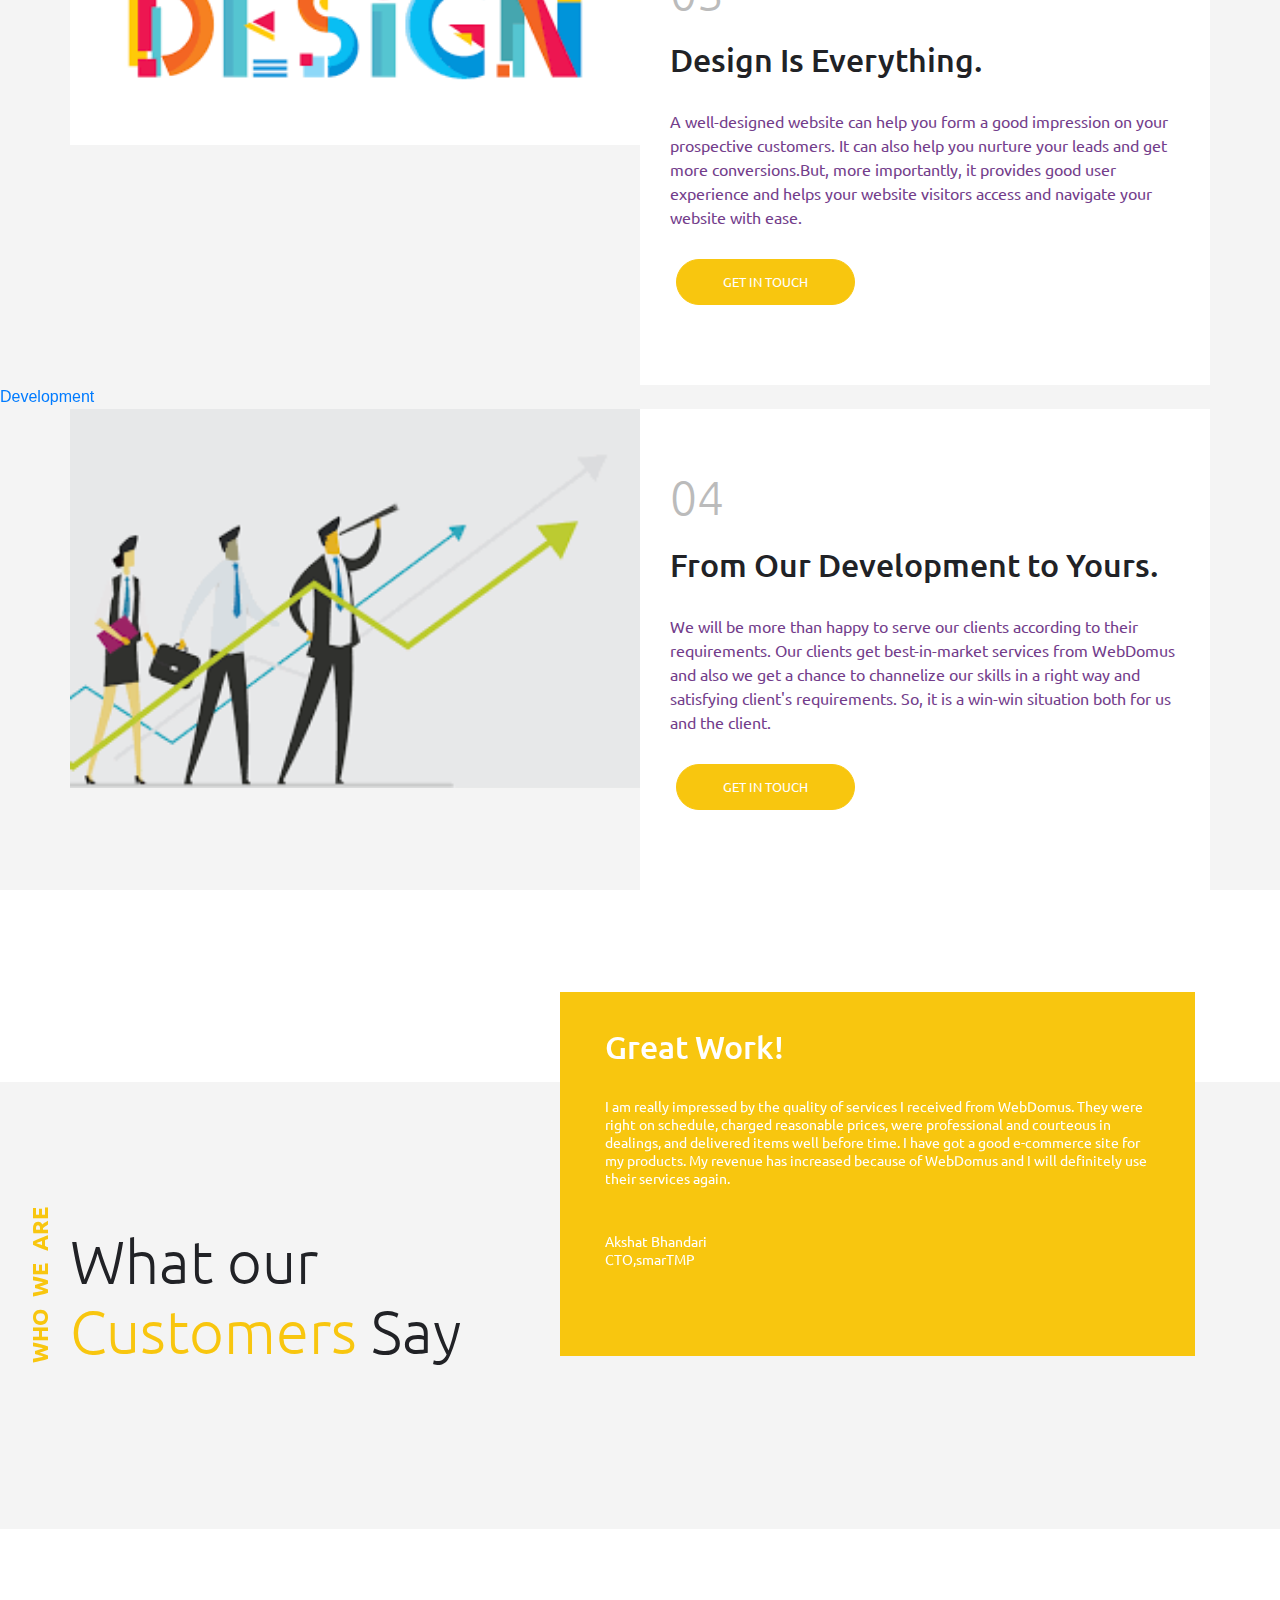
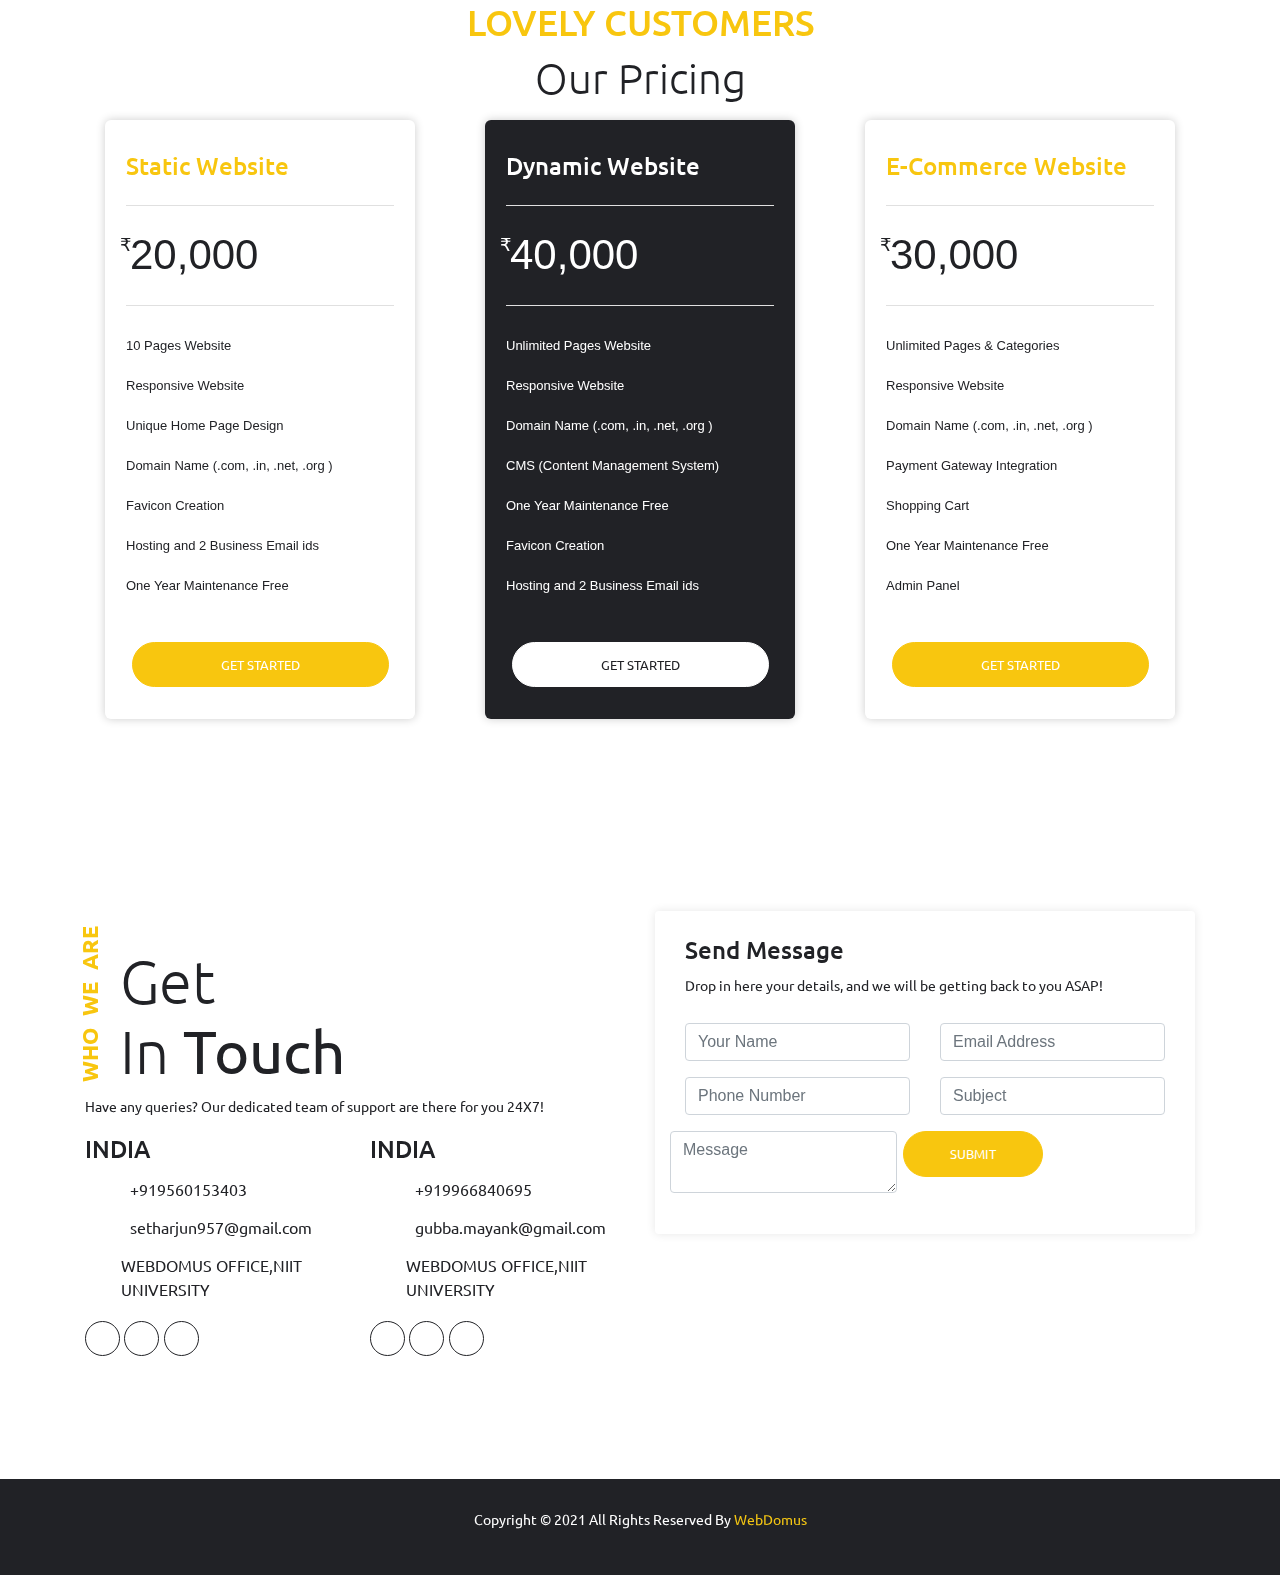
==== commit 9893005c: "location update" ====
--- a/index.html
+++ b/index.html
@@ -888,7 +888,7 @@
                                             <ul class="office-details">
                                                 <li><i class="fas fa-mobile-alt"></i> +919560153403</li>
                                                 <li><i class="far fa-envelope"></i> setharjun957@gmail.com</li>
-                                                <li><i class="fas fa-map-marker-alt"></i> 3210,UG-2, NIIT UNIVERSITY
+                                                <li><i class="fas fa-map-marker-alt"></i>WEBDOMUS OFFICE,NIIT UNIVERSITY
                                                 </li>
                                             </ul>
                                             <ul class="social-list">
@@ -909,7 +909,7 @@
                                                 <li><i class="fas fa-mobile-alt"></i>+919966840695</li>
                                                 <li><i class="far fa-envelope"></i>gubba.mayank@gmail.com
                                                 </li>
-                                                <li><i class="fas fa-map-marker-alt"></i>3323,UG-2, NIIT UNIVERSITY</li>
+                                                <li><i class="fas fa-map-marker-alt"></i>WEBDOMUS OFFICE,NIIT UNIVERSITY</li>
                                             </ul>
                                             <ul class="social-list">
                                                 <li> <a href="https://www.facebook.com/gubba.mayank"> <i
